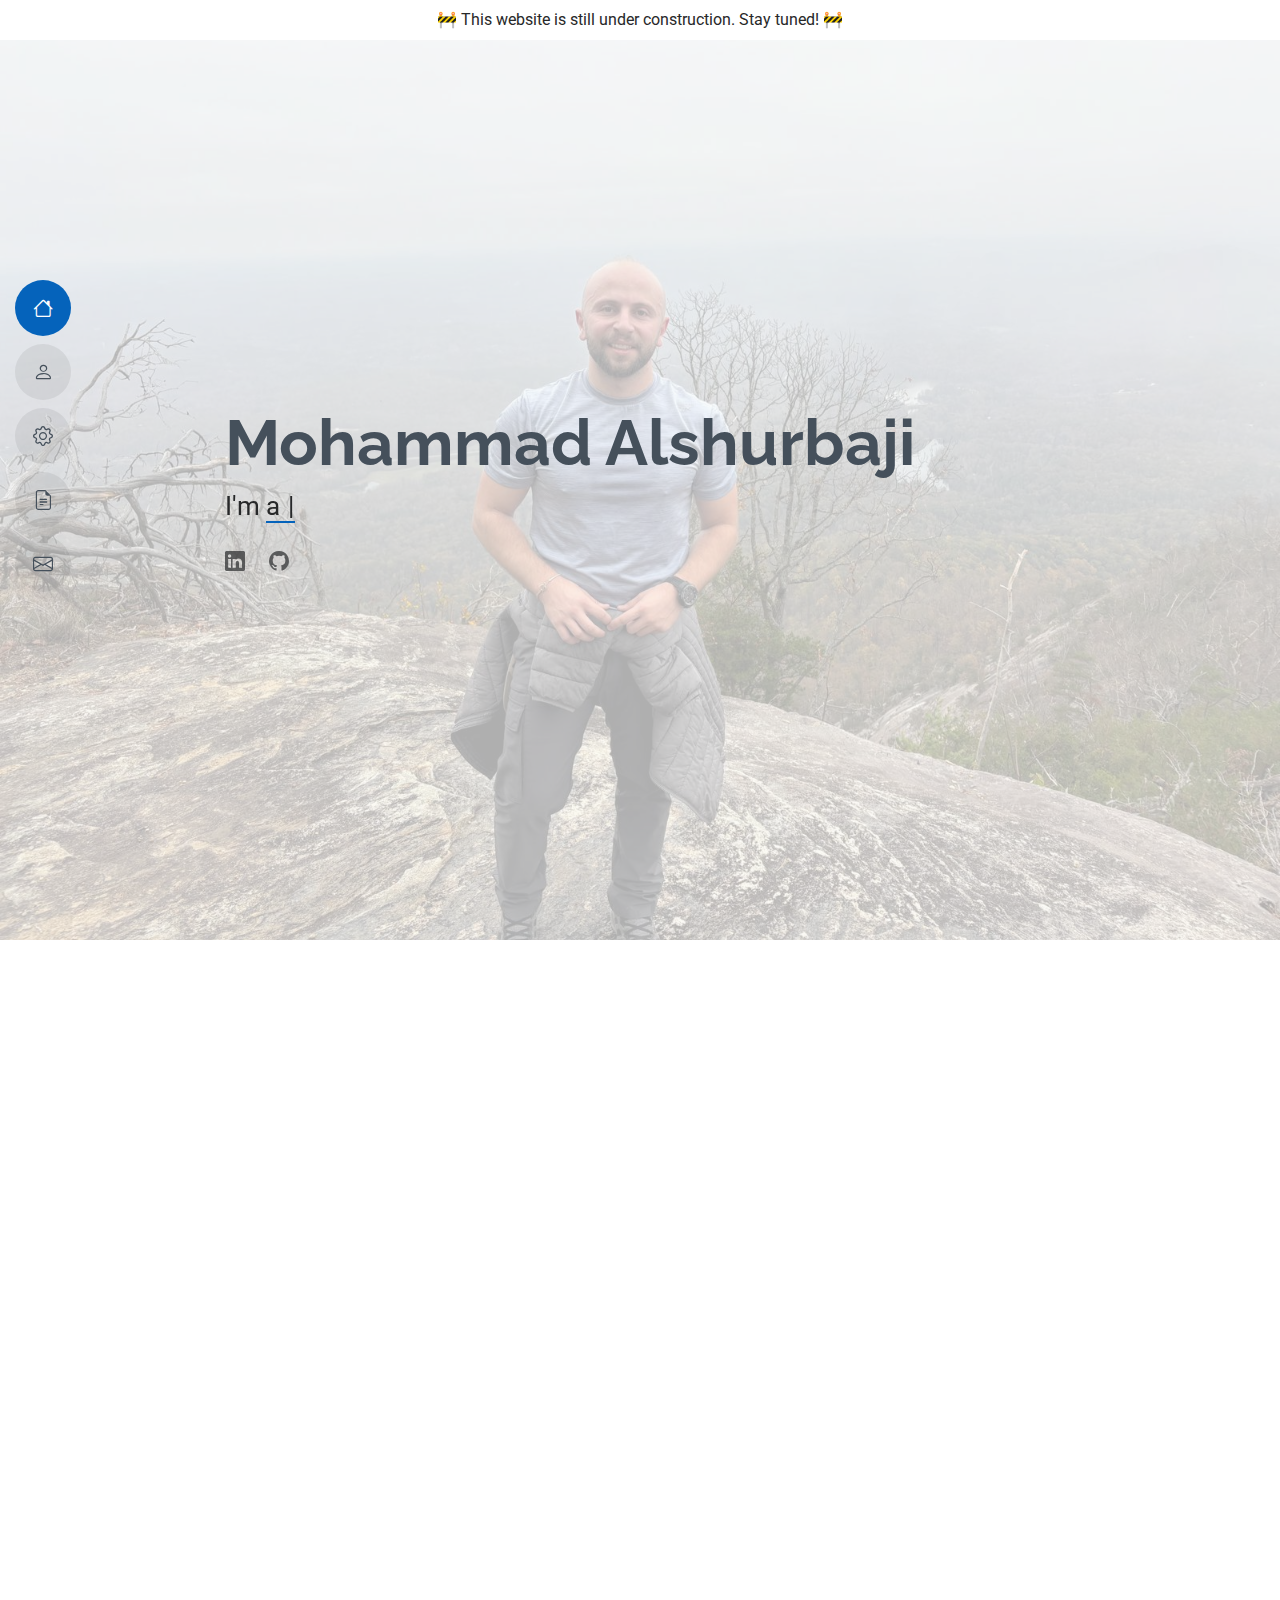
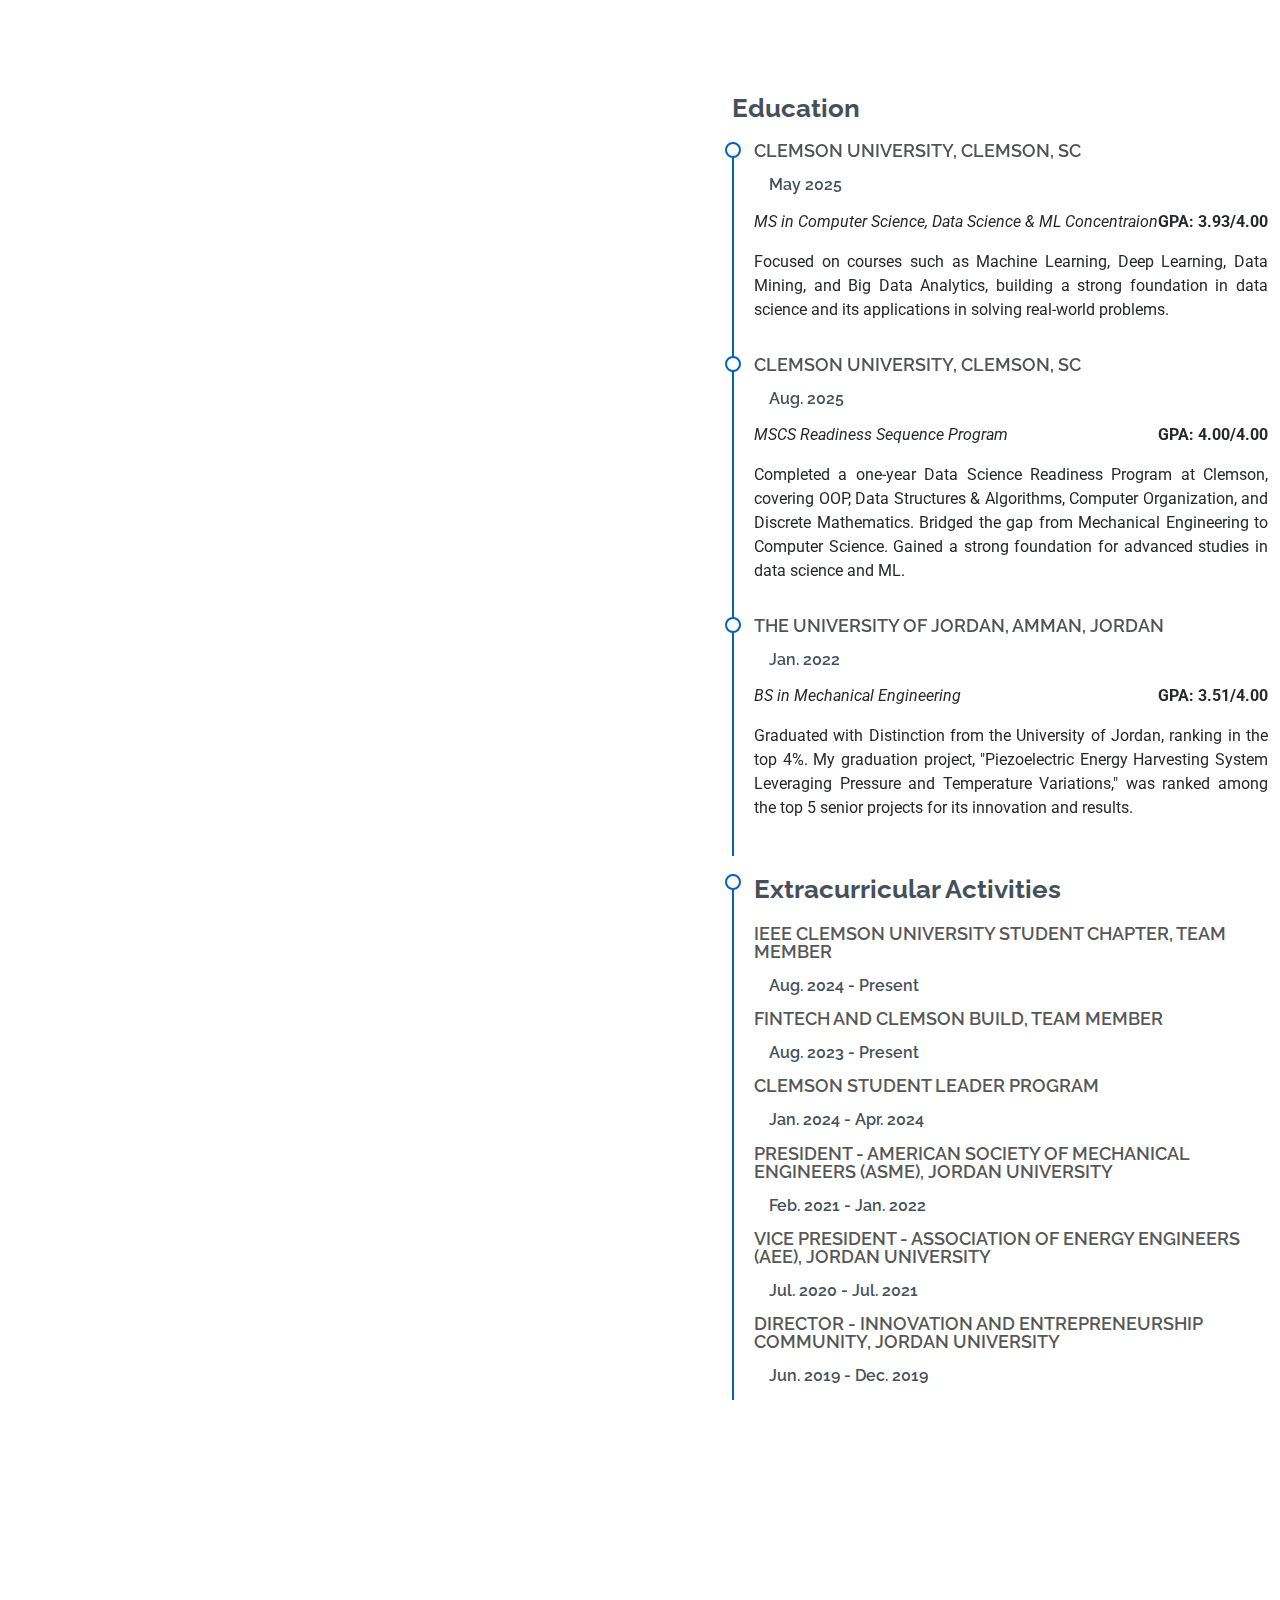
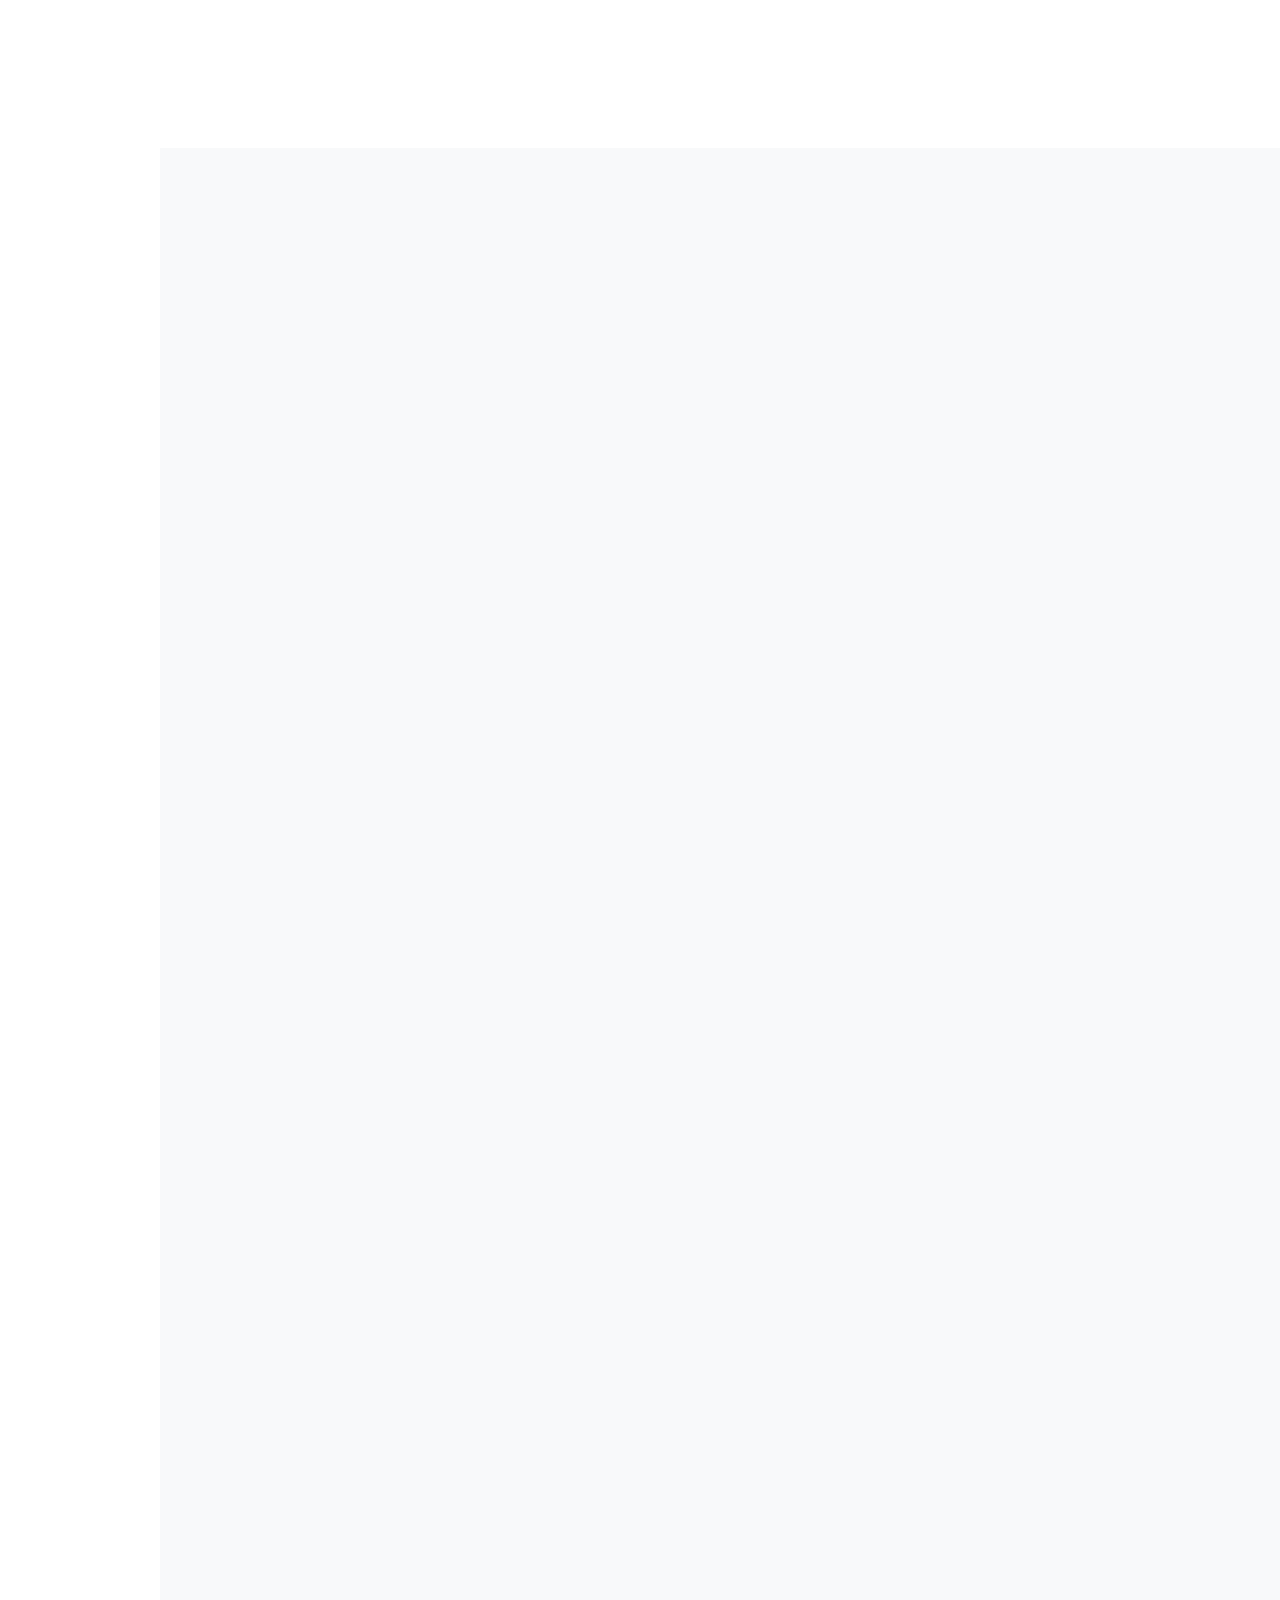
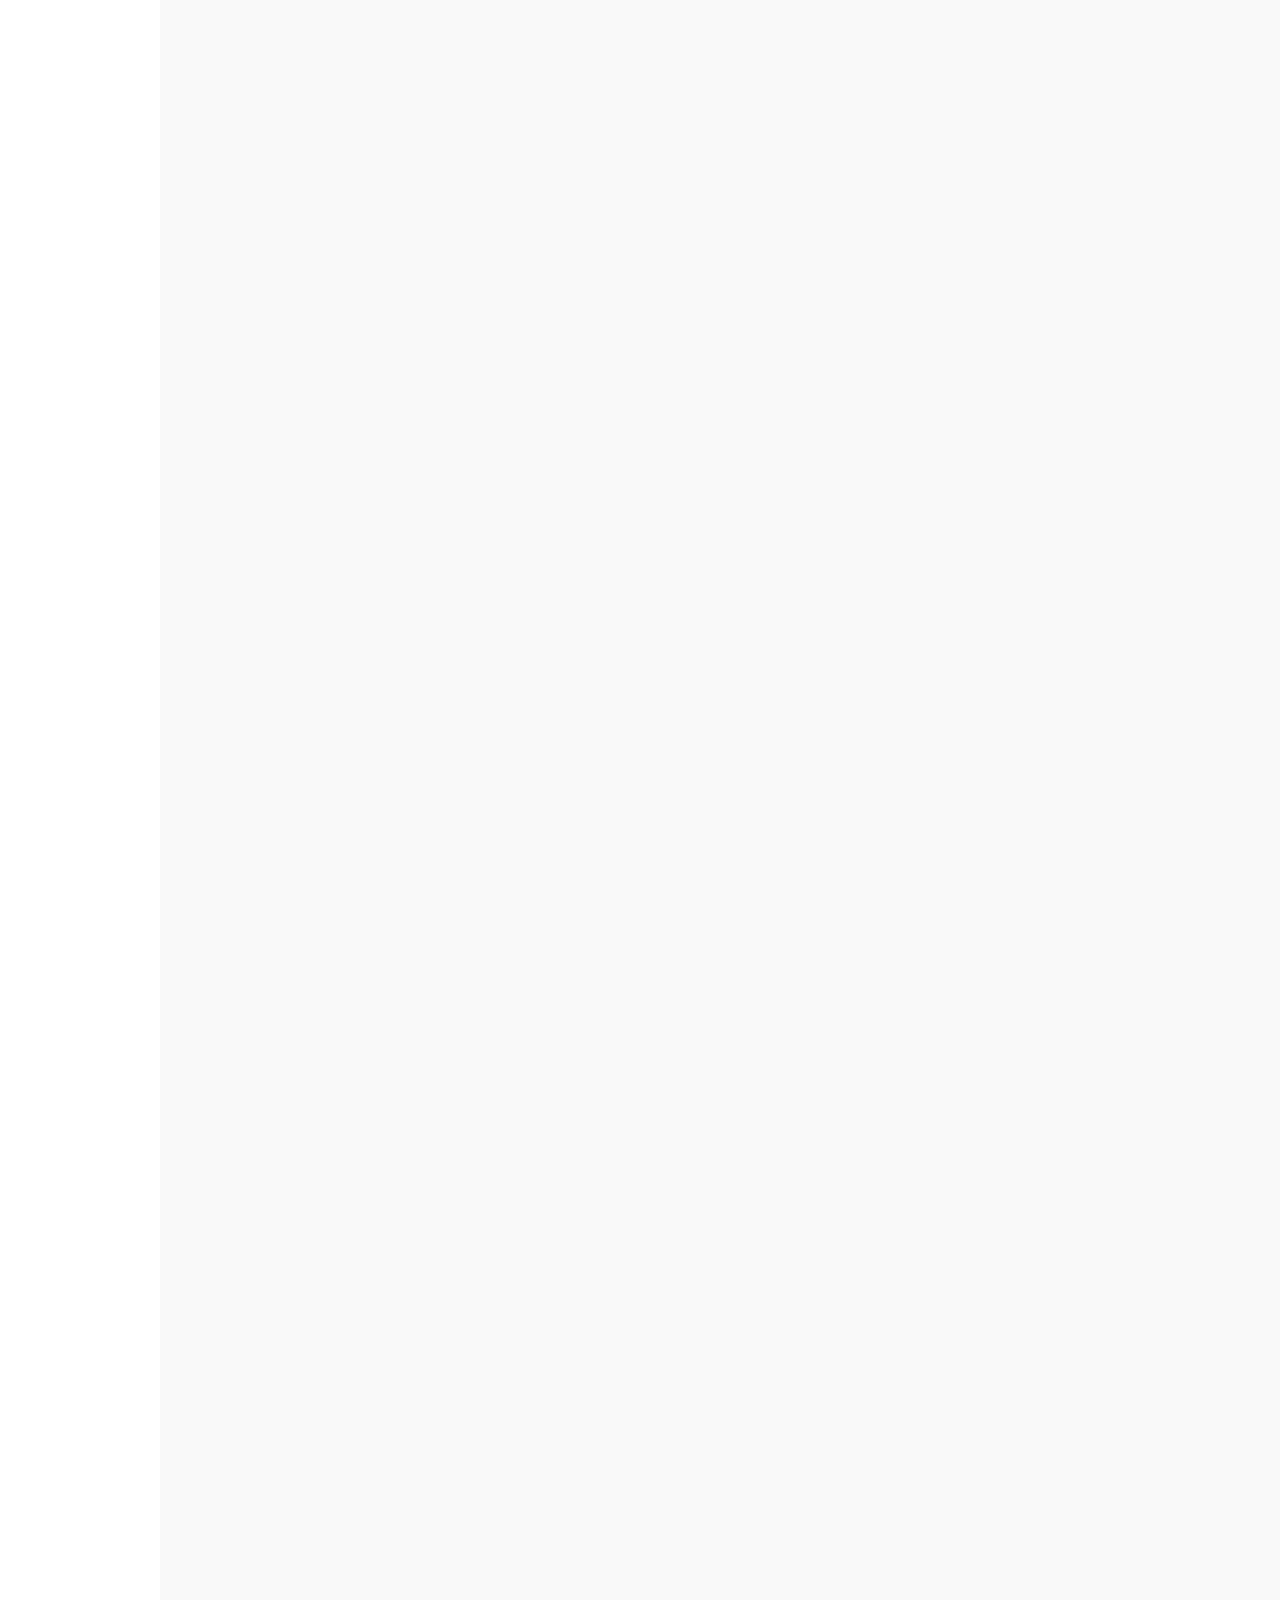
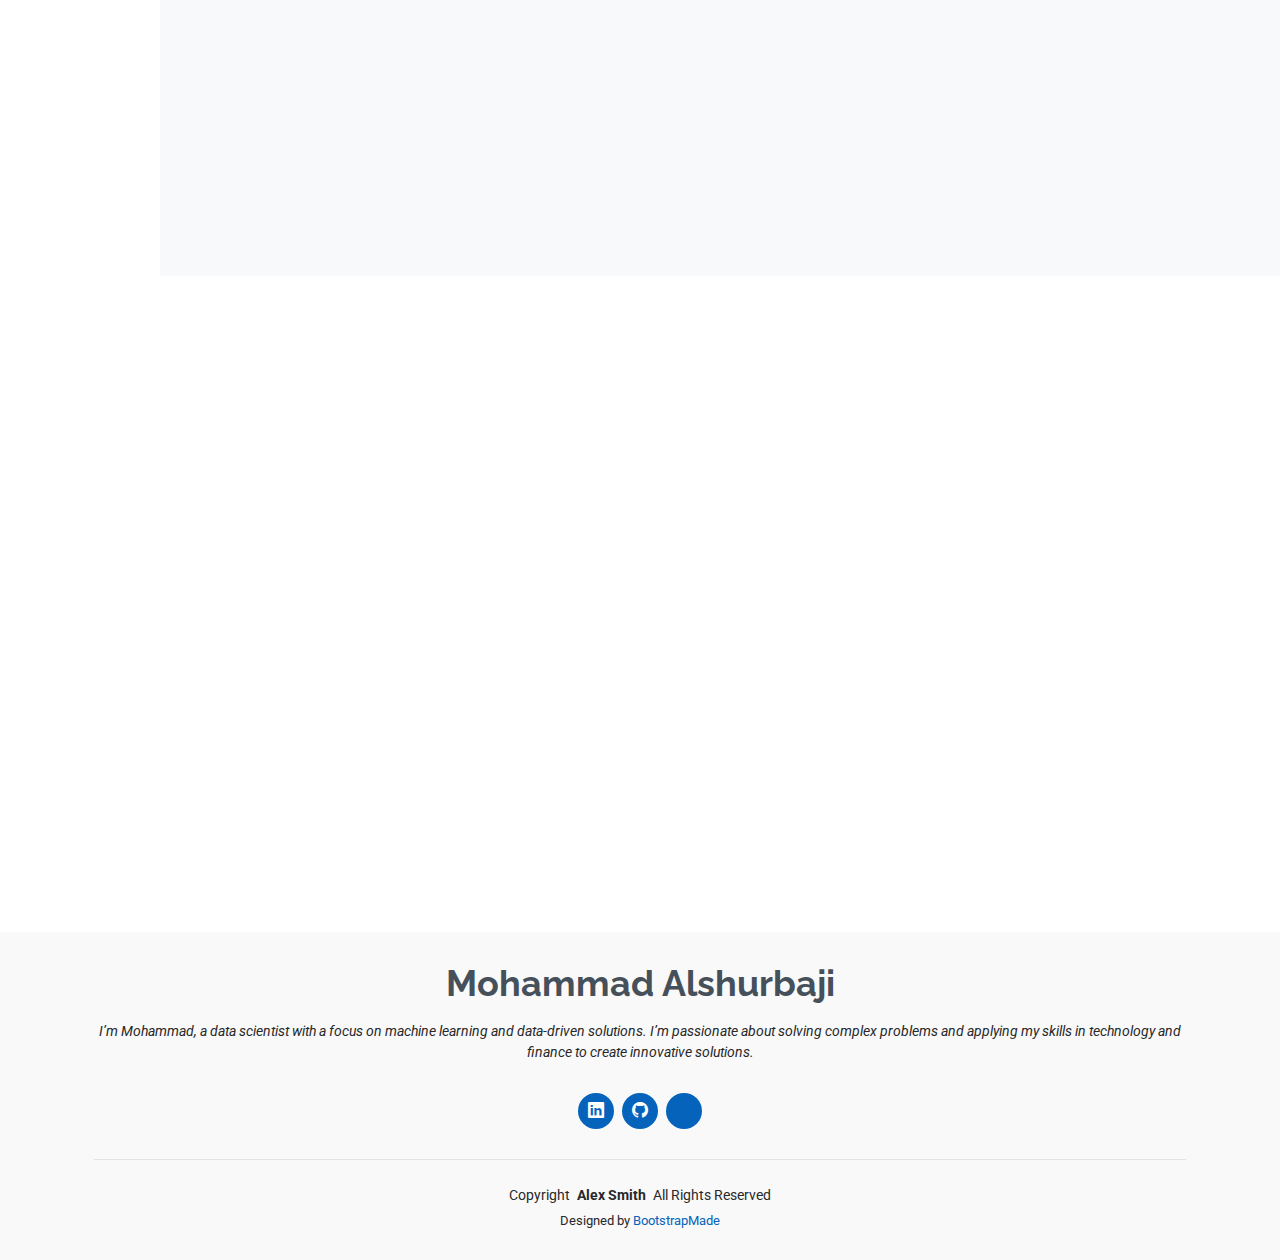
==== index.html @ 558c60ba "Update index.html" ====
<!DOCTYPE html>
<html lang="en">
  <head>
    <meta charset="utf-8" />
    <meta content="width=device-width, initial-scale=1.0" name="viewport" />
    <title>Mohammad Alshurbaji Portfolio</title>
    <meta content="" name="description" />
    <meta content="" name="keywords" />

    <!-- Favicons -->
    <link href="assets/img/favicon.jpg" rel="icon" />
    <link href="assets/img/favicon.jpg" rel="apple-touch-icon" />

    <!-- Fonts -->
    <link href="https://fonts.googleapis.com" rel="preconnect" />
    <link href="https://fonts.gstatic.com" rel="preconnect" crossorigin />
    <link
      href="https://fonts.googleapis.com/css2?family=Roboto:ital,wght@0,100;0,300;0,400;0,500;0,700;0,900;1,100;1,300;1,400;1,500;1,700;1,900&family=Poppins:ital,wght@0,100;0,200;0,300;0,400;0,500;0,600;0,700;0,800;0,900;1,100;1,200;1,300;1,400;1,500;1,600;1,700;1,800;1,900&family=Raleway:ital,wght@0,100;0,200;0,300;0,400;0,500;0,600;0,700;0,800;0,900;1,100;1,200;1,300;1,400;1,500;1,600;1,700;1,800;1,900&display=swap"
      rel="stylesheet"
    />

    <!-- Vendor CSS Files -->
    <link
      href="assets/vendor/bootstrap/css/bootstrap.min.css"
      rel="stylesheet"
    />
    <link
      href="assets/vendor/bootstrap-icons/bootstrap-icons.css"
      rel="stylesheet"
    />
    <link href="assets/vendor/aos/aos.css" rel="stylesheet" />
    <link
      href="assets/vendor/glightbox/css/glightbox.min.css"
      rel="stylesheet"
    />
    <link href="assets/vendor/swiper/swiper-bundle.min.css" rel="stylesheet" />

    <!-- Main CSS File -->
    <link href="assets/css/main.css" rel="stylesheet" />

    <!-- =======================================================
  * Template Name: MyResume
  * Template URL: https://bootstrapmade.com/free-html-bootstrap-template-my-resume/
  * Updated: Jun 29 2024 with Bootstrap v5.3.3
  * Author: BootstrapMade.com
  * License: https://bootstrapmade.com/license/
  ======================================================== -->
  </head>

  <body class="index-page">
    <!-- Under Construction Banner -->
    <div class="construction-banner text-center p-2">
      🚧 This website is still under construction. Stay tuned! 🚧
    </div>
    <header
      id="header"
      class="header d-flex flex-column justify-content-center"
    >
      <i class="header-toggle d-xl-none bi bi-list"></i>

      <nav id="navmenu" class="navmenu">
        <ul>
          <li>
            <a href="#hero" class="active"
              ><i class="bi bi-house navicon"></i><span>Home</span></a
            >
          </li>
          <li>
            <a href="#about"
              ><i class="bi bi-person navicon"></i><span>About</span></a
            >
          </li>
          <li>
            <a href="#skills"
              ><i class="bi bi-gear navicon"></i
              ><span>Technical & Soft Skills</span></a
            >
          </li>
          <li>
            <a href="#resume"
              ><i class="bi bi-file-earmark-text navicon"></i
              ><span>Resume</span></a
            >
          </li>
          <!-- <li>
            <a href="#portfolio"
              ><i class="bi bi-images navicon"></i><span>Portfolio</span></a
            >
          </li>
          <li>
            <a href="#work"
              ><i class="bi bi-images navicon"></i
              ><span>Work Experience</span></a
            >
          </li>
          <li>
            <a href="#services"
              ><i class="bi bi-hdd-stack navicon"></i><span>Services</span></a
            >
          </li> -->
          <li>
            <a href="#contact"
              ><i class="bi bi-envelope navicon"></i><span>Contact</span></a
            >
          </li>
        </ul>
      </nav>
    </header>

    <main class="main">
      <!-- Hero Section -->
      <section id="hero" class="hero section light-background">
        <img src="assets/img/hero-bg.jpeg" alt="" />

        <div class="container" data-aos="zoom-out">
          <div class="row justify-content-center">
            <div class="col-lg-9">
              <h2>Mohammad Alshurbaji</h2>
              <p>
                I'm
                <span
                  class="typed"
                  data-typed-items="a Data Scientist, a Data Analyst, an Engineer, a Programmer, a Problem Solver"
                  >Designer</span
                ><span
                  class="typed-cursor typed-cursor--blink"
                  aria-hidden="true"
                ></span>
              </p>
              <div class="social-links">
                <a href="https://www.linkedin.com/in/mohammadalshurbaji/"
                  ><i class="bi bi-linkedin"></i
                ></a>
                <a href="https://github.com/Mohammadalshurbaji"
                  ><i class="bi bi-github"></i
                ></a>
                <a href="https://leetcode.com/u/mohammadalshurbaji/"
                  ><i class="bi bi-leetcode"></i
                ></a>
              </div>
            </div>
          </div>
        </div>
      </section>
      <!-- /Hero Section -->

      <!-- About Section -->
      <section id="about" class="about section">
        <!-- Section Title -->
        <div class="container section-title" data-aos="fade-up">
          <h2>About</h2>
          <p>
            I’m an aspiring data scientist pursuing my Master’s in Data Science
            at Clemson University, with a Bachelor’s in Mechanical Engineering.
            I’m passionate about solving complex problems, building meaningful
            connections, and embracing challenges. Outside of work, I enjoy
            volunteering, working out, and engaging in competitive sports.
          </p>
        </div>
        <!-- End Section Title -->

        <div class="container" data-aos="fade-up" data-aos-delay="100">
          <div class="row gy-4 justify-content-center">
            <div class="col-lg-4">
              <img src="assets/img/profile-img.jpeg" class="img-fluid" alt="" />
            </div>
            <div class="col-lg-8 content">
              <h2>Data Scientist &amp; Data Engineer</h2>
              <p class="fst-italic py-3" style="text-align: justify">
                My journey into data science began with a Bachelor's in
                Mechanical Engineering, where I developed a knack for solving
                complex technical challenges. Currently pursuing a Master's in
                Data Science at Clemson University, I focus on machine learning,
                deep learning, and data analysis to tackle real-world problems.
                I'm deeply passionate about building meaningful connections
                through collaboration and volunteering. Outside of my academic
                and professional life, I thrive on working out and competing in
                sports, constantly seeking ways to improve both mentally and
                physically.
              </p>
              <div class="row">
                <div class="col-lg-6">
                  <ul>
                    <li>
                      <i class="bi bi-chevron-right"></i>
                      <strong>Phone:</strong> <span>+1 864 790 3296</span>
                    </li>
                    <li>
                      <i class="bi bi-chevron-right"></i>
                      <strong>City:</strong>
                      <span>Clemson, South Carolina</span>
                    </li>
                  </ul>
                </div>
                <div class="col-lg-6">
                  <ul>
                    <li>
                      <i class="bi bi-chevron-right"></i>
                      <strong>Degree:</strong>
                      <span>Master's in Computer Science</span>
                    </li>
                    <li>
                      <i class="bi bi-chevron-right"></i>
                      <strong>Email:</strong> <span>malshur@clemson.edu</span>
                    </li>
                    <li>
                      <i class="bi bi-chevron-right"></i>
                      <strong>Work Experience:</strong> <span>3 years</span>
                    </li>
                  </ul>
                </div>
              </div>
              <p class="py-3" style="text-align: justify">
                As my time at Clemson comes to an end with my graduation in May
                2025, I’m excited to step into the real world and apply my
                skills to solve practical problems. If you're seeking a
                passionate, problem-solving data scientist and engineer, you're
                in the right place! I'm currently looking for a full-time role
                or internship starting May 2025 and am eager to take on new
                challenges. I would love to connect and discuss any openings you
                may have!
              </p>
            </div>
          </div>
        </div>
      </section>
      <!-- /About Section -->

      <!-- Stats Section -->
      <section id="stats" class="stats section">
        <div class="container" data-aos="fade-up" data-aos-delay="100">
          <div class="row gy-4">
            <div
              class="col-lg-3 col-md-6 d-flex flex-column align-items-center"
            >
              <i class="bi bi-emoji-smile"></i>
              <div class="stats-item">
                <span
                  data-purecounter-start="0"
                  data-purecounter-end="3"
                  data-purecounter-duration="1.5"
                  class="purecounter"
                ></span>
                <p>Years of Experience</p>
              </div>
            </div>
            <!-- End Stats Item -->

            <div
              class="col-lg-3 col-md-6 d-flex flex-column align-items-center"
            >
              <i class="bi bi-journal-richtext"></i>
              <div class="stats-item">
                <span
                  data-purecounter-start="0"
                  data-purecounter-end="10"
                  data-purecounter-duration="1"
                  class="purecounter"
                ></span>
                <p>Projects</p>
              </div>
            </div>
            <!-- End Stats Item -->
          </div>
        </div>
      </section>
      <!-- /Stats Section -->

      <!-- Skills Section -->
      <section id="skills" class="skills section">
        <!-- Section Title -->
        <div class="container section-title" data-aos="fade-up">
          <h2>Skills</h2>
          <p>
            A blend of technical and soft skills, including client interactions,
            pitching ideas, effective communication, and teamwork, ensuring
            seamless collaboration and impactful contributions.
          </p>
        </div>
        <!-- End Section Title -->

        <!-- <div class="container" data-aos="fade-up" data-aos-delay="100">
          <div class="row skills-content skills-animation">
            <div class="col-lg-6">
              <div class="progress">
                <span class="skill"
                  ><span>Python</span> <i class="val">100%</i></span
                >
                <div class="progress-bar-wrap">
                  <div
                    class="progress-bar"
                    role="progressbar"
                    aria-valuenow="100"
                    aria-valuemin="0"
                    aria-valuemax="100"
                  ></div>
                </div>
              </div>
              End Skills Item -->
        <!-- </div>
          </div> -->
        <!-- Skills List -->
        <!-- <div class="container" data-aos="fade-up" data-aos-delay="100">
          <ul>
            <li>
              <strong>Programming & Data:</strong> Python, SQL, MATLAB, C++, C,
              JavaScript, Java, HTML, VBA
            </li>
            <li>
              <strong>Data Science & ML:</strong> NumPy, Pandas, TensorFlow,
              PyTorch, Scikit-learn, Tableau, Power BI
            </li>
            <li>
              <strong>Data Engineering Tools:</strong> MySQL, ETL Pipelines,
              Data Warehousing, AWS
            </li>
            <li>
              <strong>Solution Engineering:</strong> Ignition 8.1, SolidWorks,
              AutoCAD, Fusion 360, JMP, ABAQUS, ANSYS
            </li>
            <li>
              <strong>Languages:</strong> English – Proficient, Arabic –
              Proficient, Spanish – Beginner
            </li>
          </ul> -->
        <div class="container" data-aos="fade-up" data-aos-delay="100">
          <div class="row">
            <!-- Programming & Data -->
            <div class="col-md-6">
              <h4>Programming & Data</h4>
              <ul class="two-column-list">
                <li>Python</li>
                <li>SQL</li>
                <li>MATLAB</li>
                <li>C++</li>
                <li>C</li>
                <li>JavaScript</li>
                <li>Java</li>
                <li>HTML</li>
                <li>VBA</li>
              </ul>
            </div>

            <!-- Data Science & ML -->
            <div class="col-md-6">
              <h4>Data Science & ML</h4>
              <ul class="two-column-list">
                <li>NumPy</li>
                <li>Pandas</li>
                <li>TensorFlow</li>
                <li>PyTorch</li>
                <li>Scikit-learn</li>
                <li>Tableau</li>
                <li>Power BI</li>
              </ul>
            </div>

            <!-- Data Engineering Tools -->
            <div class="col-md-6">
              <h4>Data Engineering Tools</h4>
              <ul class="two-column-list">
                <li>MySQL</li>
                <li>ETL Pipelines</li>
                <li>Data Warehousing</li>
                <li>AWS</li>
              </ul>
            </div>

            <!-- Solution Engineering -->
            <div class="col-md-6">
              <h4>Solution Engineering</h4>
              <ul class="two-column-list">
                <li>Ignition 8.1</li>
                <li>SolidWorks</li>
                <li>AutoCAD</li>
                <li>Fusion360</li>
                <li>JMP</li>
                <li>ABAQUS</li>
                <li>ANSYS</li>
              </ul>
            </div>
          </div>
        </div>
        <!-- Soft Skills Section -->
        <div class="container mt-4" data-aos="fade-up">
          <h4 class="text-center">Soft Skills</h4>
          <div class="d-flex justify-content-between text-center">
            <span>Problem Solving</span>
            <span>Teamwork</span>
            <span>Communication Skills</span>
            <span>Leadership</span>
            <span>Agile Methodology</span>
            <span>Project Management</span>
          </div>
        </div>
        <!-- Languages Section (Last, One Line Centered) -->
        <div class="container mt-4" data-aos="fade-up">
          <h4 class="text-center">Languages</h4>
          <div class="d-flex justify-content-between text-center">
            <span>English – Proficient</span>
            <span>Arabic – Proficient</span>
            <span>Spanish – Beginner</span>
          </div>
        </div>
      </section>
      <!-- /Skills Section -->

      <!-- Resume Section -->
      <section id="resume" class="resume section">
        <!-- Section Title -->
        <div class="container section-title" data-aos="fade-up">
          <h2>Resume</h2>
          <p>
            I am a passionate Data Scientist skilled in machine learning and
            data analysis. I focus on solving real-world problems and uncovering
            insights to drive impactful decisions. Always eager to learn and
            grow, I also value giving back to the community through volunteer
            work.
          </p>
        </div>
        <!-- End Section Title -->

        <div class="container">
          <div class="row">
            <div class="col-lg-6" data-aos="fade-up" data-aos-delay="100">
              <h3 class="resume-title">Summary</h3>

              <div class="resume-item pb-0" style="text-align: justify">
                <h4>Mohammad Alshurbaji</h4>
                <p>
                  <em
                    >Aspiring Data Scientist with an expertise in Data Science,
                    Data Analysis, and Machine Learning. Thrives on connecting
                    with people and contributing through volunteer work. Stays
                    positive through fitness and sports.</em
                  >
                </p>
                <ul>
                  <li>Clemson, SC</li>
                  <li>(864) 790 3296</li>
                  <li>malshur@clemson.edu</li>
                </ul>
              </div>
              <!-- Edn Resume Item -->
              <!-- <div class="col-lg-6" data-aos="fade-up" data-aos-delay="200"> -->
              <h3 class="resume-title">Professional Experience</h3>
              <div class="resume-item" style="text-align: justify">
                <h4>Clemson University, Clemson, SC</h4>
                <h5>Aug. 2023 - Present</h5>
                <p>
                  <em
                    >Graduate Research Assistant – Mechanical Engineering
                    Department
                  </em>
                </p>
                <ul>
                  <li>
                    Engage in research on “Vacancies and Self-Interstitials”
                  </li>
                  <li>
                    Built high-performance simulations in C++/Fortran, improving
                    accuracy by <strong>15%</strong>
                  </li>
                  <li>
                    Automated data workflows, cutting manual processing time by
                    <strong>40%</strong> efficiently
                  </li>
                </ul>
              </div>
              <!-- Edn Resume Item -->
              <div class="resume-item" style="text-align: justify">
                <h4>Ford Motor Company, Amman, Jordan</h4>
                <h5>Apr. 2022 - Aug. 2022</h5>
                <p><em>Internship – Customer Service Representative</em></p>
                <ul>
                  <li>
                    Advised clients on mechanical aspects of the automotive
                    industry, offering technical solutions
                  </li>
                  <li>
                    Proposed new development areas to improve service offerings
                    and customer satisfaction
                  </li>
                  <li>
                    Suggested innovative techniques to enhance training
                    programs, boosting team efficiency
                  </li>
                </ul>
              </div>
              <!-- Edn Resume Item -->
              <!-- Edn Resume Item -->

              <div class="resume-item" style="text-align: justify">
                <h4>Satchnet Electronic Systems, Amman, Jordan</h4>
                <h5>Feb. 2022-Apr. 2022</h5>
                <p><em>Internship – Data Engineer</em></p>
                <ul>
                  <li>
                    Automated data pipelines for energy monitoring, reducing
                    oversight time by <strong>80%</strong>
                  </li>
                  <li>
                    Streamlined data analysis with Python and Excel VBA, cutting
                    preparation time by <strong>70%</strong>
                  </li>
                  <li>
                    Managed and optimized HVAC relational databases (MySQL)
                  </li>
                </ul>
              </div>
              <!-- Edn Resume Item -->
              <div class="resume-item" style="text-align: justify">
                <h4>Arison SARL Company, Beirut, Lebanon</h4>
                <h5>Jun. 2021-Sep. 2021</h5>
                <p><em>Internship – Mechanical Engineer</em></p>
                <p>
                  <em
                    >Fully Sponsored Internship from International Association
                    for the Exchange of Students for Technical Experience
                    (IAESTE) Exchange Program</em
                  >
                </p>
                <ul>
                  <li>
                    Automated AutoCAD report analysis with Python and VBA,
                    cutting time by <strong>70%</strong>
                  </li>
                  <li>
                    Produced and delivered weekly AutoCAD reports to
                    <strong>5+ clients</strong>
                  </li>
                  <li>
                    Designed control panels for both Pump and Generator systems
                  </li>
                </ul>
              </div>
              <!-- </div> -->
            </div>
            <!-- Edn Resume Item -->
            <div class="col-lg-6">
              <h3 class="resume-title">Education</h3>
              <div class="resume-item" style="text-align: justify">
                <h4>Clemson University, Clemson, SC</h4>
                <h5>May 2025</h5>
                <p>
                  <em
                    >MS in Computer Science, Data Science &amp; ML
                    Concentraion</em
                  ><span style="float: right"
                    ><strong>GPA: 3.93/4.00</strong></span
                  >
                </p>
                <p>
                  Focused on courses such as Machine Learning, Deep Learning,
                  Data Mining, and Big Data Analytics, building a strong
                  foundation in data science and its applications in solving
                  real-world problems.
                </p>
              </div>
              <!-- Edn Resume Item -->
              <div class="resume-item" style="text-align: justify">
                <h4>Clemson University, Clemson, SC</h4>
                <h5>Aug. 2025</h5>
                <p>
                  <em>MSCS Readiness Sequence Program</em
                  ><span style="float: right"
                    ><strong>GPA: 4.00/4.00</strong></span
                  >
                </p>
                <p>
                  Completed a one-year Data Science Readiness Program at
                  Clemson, covering OOP, Data Structures & Algorithms, Computer
                  Organization, and Discrete Mathematics. Bridged the gap from
                  Mechanical Engineering to Computer Science. Gained a strong
                  foundation for advanced studies in data science and ML.
                </p>
              </div>
              <!-- Edn Resume Item -->

              <div class="resume-item" style="text-align: justify">
                <h4>The University of Jordan, Amman, Jordan</h4>
                <h5>Jan. 2022</h5>
                <p>
                  <em>BS in Mechanical Engineering</em
                  ><span style="float: right"
                    ><strong>GPA: 3.51/4.00</strong></span
                  >
                </p>

                <p>
                  Graduated with Distinction from the University of Jordan,
                  ranking in the top 4%. My graduation project, "Piezoelectric
                  Energy Harvesting System Leveraging Pressure and Temperature
                  Variations," was ranked among the top 5 senior projects for
                  its innovation and results.
                </p>
              </div>
              <!-- Edn Resume Item -->

              <!-- Extracurricular Activities Section -->
              <div class="resume-item">
                <h3 class="resume-title" style="text-align: justify">
                  Extracurricular Activities
                </h3>

                <h4>IEEE Clemson University Student Chapter, Team Member</h4>
                <h5>Aug. 2024 - Present</h5>

                <h4>Fintech and Clemson Build, Team Member</h4>
                <h5>Aug. 2023 - Present</h5>

                <h4>Clemson Student Leader Program</h4>
                <h5>Jan. 2024 - Apr. 2024</h5>

                <h4>
                  President - American Society of Mechanical Engineers (ASME),
                  Jordan University
                </h4>
                <h5>Feb. 2021 - Jan. 2022</h5>

                <h4>
                  Vice President - Association of Energy Engineers (AEE), Jordan
                  University
                </h4>
                <h5>Jul. 2020 - Jul. 2021</h5>

                <h4>
                  Director - Innovation and Entrepreneurship Community, Jordan
                  University
                </h4>
                <h5>Jun. 2019 - Dec. 2019</h5>
              </div>
            </div>
          </div>
          <!-- End Extracurricular Activities Section -->

          <!-- End Extracurricular Activities Section -->
        </div>
        <!-- </div> -->

        <!-- </div> -->
      </section>
      <!-- /Resume Section -->
      <!-- 
      </section><!-- /Certificates Section -->

      <!-- Portfolio Section -->
      <section id="work" class="portfolio section bg-light py-5">
        <!-- Section Title -->
        <div
          class="container section-title text-center mb-5"
          data-aos="fade-up"
        >
          <h2 class="display-4 text-dark">Projects & Certificates</h2>
          <p class="lead text-muted">
            Discover a curated collection of my standout projects, complemented
            by courses and certifications that have enhanced my expertise and
            expanded my skill set.
          </p>
        </div>
        <!-- End Section Title -->

        <div class="container">
          <div
            class="isotope-layout"
            data-layout="masonry"
            data-sort="original-order"
          >
            <!-- Portfolio Filters -->
            <ul
              class="portfolio-filters isotope-filters list-unstyled text-center mb-4"
              data-aos="fade-up"
              data-aos-delay="100"
            >
              <li data-filter="*" class="filter-active btn btn-primary m-2">
                All
              </li>
              <li
                data-filter=".filter-projects"
                class="btn btn-outline-primary m-2"
              >
                Projects
              </li>
              <li
                data-filter=".filter-tech"
                class="btn btn-outline-primary m-2"
              >
                Tech Certs
              </li>
              <li
                data-filter=".filter-soft"
                class="btn btn-outline-primary m-2"
              >
                Soft Certs
              </li>
              <li
                data-filter=".filter-Endorsements"
                class="btn btn-outline-primary m-2"
              >
                Endorsements
              </li>
            </ul>
            <!-- End Portfolio Filters -->

            <div
              class="row gy-4 isotope-container"
              data-aos="fade-up"
              data-aos-delay="200"
            >
              <script>
                function openFullscreen() {
                  var iframe = document.querySelector("iframe");
                  if (iframe.requestFullscreen) {
                    iframe.requestFullscreen();
                  } else if (iframe.mozRequestFullScreen) {
                    // Firefox
                    iframe.mozRequestFullScreen();
                  } else if (iframe.webkitRequestFullscreen) {
                    // Chrome, Safari, and Opera
                    iframe.webkitRequestFullscreen();
                  } else if (iframe.msRequestFullscreen) {
                    // IE/Edge
                    iframe.msRequestFullscreen();
                  }
                }
              </script>

              <!-- Cert 1 -->
              <div
                class="col-lg-4 col-md-6 portfolio-item isotope-item filter-tech"
              >
                <div class="card shadow-sm">
                  <div class="thumbnail-container">
                    <img
                      src="assets/img/Projects/cea.jpeg"
                      class="card-img-top img-fluid"
                      alt="Recommendation Letter"
                    />
                  </div>
                  <div class="card-body">
                    <h4 class="card-title">CEA Certificate</h4>
                    <p class="card-text">AEE</p>
                    <a
                      href="assets/img/Projects/cea.jpeg"
                      title="Tech Certificate - CEA"
                      data-gallery="portfolio-gallery-recommendations"
                      class="glightbox btn btn-outline-secondary"
                      ><i class="bi bi-zoom-in"></i> View</a
                    >
                    >
                  </div>
                </div>
              </div>
              <!-- End Cert 1 -->

              <!-- Cert 2 -->
              <div
                class="col-lg-4 col-md-6 portfolio-item isotope-item filter-tech"
              >
                <div class="card shadow-sm">
                  <div class="thumbnail-container">
                    <img
                      src="assets/img/Projects/CEAt.jpg"
                      class="card-img-top img-fluid"
                      alt="Recommendation Letter"
                    />
                  </div>
                  <div class="card-body">
                    <h4 class="card-title">CEA Training Certificate</h4>
                    <p class="card-text">AEE</p>
                    <a
                      href="assets/img/Projects/CEAt.jpg"
                      title="Tech Certificate - CEA Training"
                      data-gallery="portfolio-gallery-recommendations"
                      class="glightbox btn btn-outline-secondary"
                      ><i class="bi bi-zoom-in"></i> View</a
                    >
                  </div>
                </div>
              </div>
              <!-- End Cert 2 -->

              <!-- Cert 3 -->
              <div
                class="col-lg-4 col-md-6 portfolio-item isotope-item filter-tech"
              >
                <div class="card shadow-sm">
                  <div class="thumbnail-container">
                    <img
                      src="assets/img/Projects/Ignition.PNG"
                      class="card-img-top img-fluid"
                      alt="Recommendation Letter"
                    />
                  </div>
                  <div class="card-body">
                    <h4 class="card-title">Ignition 8.1 Credential</h4>
                    <p class="card-text">Inductive University</p>
                    <a
                      href="assets/img/Projects/Ignition.PNG"
                      title="Tech Certificate - Ignition"
                      data-gallery="portfolio-gallery-recommendations"
                      class="glightbox btn btn-outline-secondary"
                      ><i class="bi bi-zoom-in"></i> View</a
                    >
                  </div>
                </div>
              </div>

              <!-- Cert 3 -->
              <div
                class="col-lg-4 col-md-6 portfolio-item isotope-item filter-soft"
              >
                <div class="card shadow-sm">
                  <div class="thumbnail-container">
                    <img
                      src="assets/img/Projects/leader.jpeg"
                      class="card-img-top img-fluid"
                      alt="Recommendation Letter"
                    />
                  </div>
                  <div class="card-body">
                    <h4 class="card-title">Certified Student Leader</h4>
                    <p class="card-text">Clemson University</p>
                    <a
                      href="assets/img/Projects/leader.jpeg"
                      title="Soft Certificate - Leadership"
                      data-gallery="portfolio-gallery-recommendations"
                      class="glightbox btn btn-outline-secondary"
                      ><i class="bi bi-zoom-in"></i> View</a
                    >
                  </div>
                </div>
              </div>
              <!-- End Cert 3 -->

              <!-- Cert 4 -->
              <div
                class="col-lg-4 col-md-6 portfolio-item isotope-item filter-soft"
              >
                <div class="card shadow-sm">
                  <div class="thumbnail-container">
                    <img
                      src="assets/img/Projects/agile.jpg"
                      class="card-img-top img-fluid"
                      alt="Recommendation Letter"
                    />
                  </div>
                  <div class="card-body">
                    <h4 class="card-title">Agile Project Management</h4>
                    <p class="card-text">Google</p>
                    <a
                      href="assets/img/Projects/agile.jpg"
                      title="Soft Certificate - Agile"
                      data-gallery="portfolio-gallery-recommendations"
                      class="glightbox btn btn-outline-secondary"
                      ><i class="bi bi-zoom-in"></i> View</a
                    >
                  </div>
                </div>
              </div>
              <!-- End Cert 4 -->

              <!-- Cert 5 -->
              <div
                class="col-lg-4 col-md-6 portfolio-item isotope-item filter-tech"
              >
                <div class="card shadow-sm">
                  <div class="thumbnail-container">
                    <img
                      src="assets/img/Projects/nn.jpg"
                      class="card-img-top img-fluid"
                      alt="Recommendation Letter"
                    />
                  </div>
                  <div class="card-body">
                    <h4 class="card-title">
                      Neural Networks and Deep Learning
                    </h4>
                    <p class="card-text">DeepLearning.AI</p>
                    <a
                      href="assets/img/Projects/nn.jpg"
                      title="Tech Certificate - NN"
                      data-gallery="portfolio-gallery-recommendations"
                      class="glightbox btn btn-outline-secondary"
                      ><i class="bi bi-zoom-in"></i> View</a
                    >
                  </div>
                </div>
              </div>
              <!-- End Cert 5 -->

              <!-- Cert 6 -->
              <div
                class="col-lg-4 col-md-6 portfolio-item isotope-item filter-tech"
              >
                <div class="card shadow-sm">
                  <div class="thumbnail-container">
                    <img
                      src="assets/img/Projects/powerbi.jpg"
                      class="card-img-top img-fluid"
                      alt="Recommendation Letter"
                    />
                  </div>
                  <div class="card-body">
                    <h4 class="card-title">
                      Harnessing the Power of Data with Power BI
                    </h4>
                    <p class="card-text">Microsoft</p>
                    <a
                      href="assets/img/Projects/powerbi.jpg"
                      title="Tech Certificate - Power BI"
                      data-gallery="portfolio-gallery-recommendations"
                      class="glightbox btn btn-outline-secondary"
                      ><i class="bi bi-zoom-in"></i> View</a
                    >
                  </div>
                </div>
              </div>
              <!-- End Cert 6 -->

              <!-- Cert 7 -->
              <div
                class="col-lg-4 col-md-6 portfolio-item isotope-item filter-tech"
              >
                <div class="card shadow-sm">
                  <div class="thumbnail-container">
                    <img
                      src="assets/img/Projects/bpython.jpg"
                      class="card-img-top img-fluid"
                      alt="Recommendation Letter"
                    />
                  </div>
                  <div class="card-body">
                    <h4 class="card-title">Python Basics</h4>
                    <p class="card-text">University of Michigan</p>
                    <a
                      href="assets/img/Projects/bpython.jpg"
                      title="Tech Certificate - Py Basics"
                      data-gallery="portfolio-gallery-recommendations"
                      class="glightbox btn btn-outline-secondary"
                      ><i class="bi bi-zoom-in"></i> View</a
                    >
                  </div>
                </div>
              </div>
              <!-- End Cert 7 -->

              <!-- Cert 8 -->
              <div
                class="col-lg-4 col-md-6 portfolio-item isotope-item filter-tech"
              >
                <div class="card shadow-sm">
                  <div class="thumbnail-container">
                    <img
                      src="assets/img/Projects/programming.jpg"
                      class="card-img-top img-fluid"
                      alt="Recommendation Letter"
                    />
                  </div>
                  <div class="card-body">
                    <h4 class="card-title">Programming for Everybody</h4>
                    <p class="card-text">University of Michigan</p>
                    <a
                      href="assets/img/Projects/prgoramming.jpg"
                      title="Tech Certificate - Py Basics"
                      data-gallery="portfolio-gallery-recommendations"
                      class="glightbox btn btn-outline-secondary"
                      ><i class="bi bi-zoom-in"></i> View</a
                    >
                  </div>
                </div>
              </div>
              <!-- End Cert 8 -->

              <!-- Cert 8 -->
              <div
                class="col-lg-4 col-md-6 portfolio-item isotope-item filter-tech"
              >
                <div class="card shadow-sm">
                  <div class="thumbnail-container">
                    <img
                      src="assets/img/Projects/python.jpg"
                      class="card-img-top img-fluid"
                      alt="Recommendation Letter"
                    />
                  </div>
                  <div class="card-body">
                    <h4 class="card-title">Python Data Structures</h4>
                    <p class="card-text">University of Michigan</p>
                    <a
                      href="assets/img/Projects/python.jpg"
                      title="Tech Certificate - Py Data Structures"
                      data-gallery="portfolio-gallery-recommendations"
                      class="glightbox btn btn-outline-secondary"
                      ><i class="bi bi-zoom-in"></i> View</a
                    >
                  </div>
                </div>
              </div>
              <!-- End Cert 8 -->

              <!-- Cert 7 -->
              <div
                class="col-lg-4 col-md-6 portfolio-item isotope-item filter-Endorsements"
              >
                <div class="card shadow-sm">
                  <div class="thumbnail-container">
                    <img
                      src="assets/img/Projects/arison.jpg"
                      class="card-img-top img-fluid"
                      alt="Recommendation Letter"
                    />
                  </div>
                  <div class="card-body">
                    <h4 class="card-title">Endorsement - Arison</h4>
                    <p class="card-text">Arison Company</p>
                    <a
                      href="assets/img/Projects/arison.jpg"
                      title="Endorsement Letter - Arison"
                      data-gallery="portfolio-gallery-recommendations"
                      class="glightbox btn btn-outline-secondary"
                      ><i class="bi bi-zoom-in"></i> View</a
                    >
                  </div>
                </div>
              </div>
              <!-- End Cert 7 -->

              <!-- Cert 7 -->
              <div
                class="col-lg-4 col-md-6 portfolio-item isotope-item filter-Endorsements"
              >
                <div class="card shadow-sm">
                  <div class="thumbnail-container">
                    <img
                      src="assets/img/Projects/rasha.jpg"
                      class="card-img-top img-fluid"
                      alt="Recommendation Letter"
                    />
                  </div>
                  <div class="card-body">
                    <h4 class="card-title">
                      Endorsement - University of Jordan
                    </h4>
                    <p class="card-text">University of Jordan</p>
                    <a
                      href="assets/img/Projects/rasha.jpg"
                      title="Endorsement Letter - University of Jordan"
                      data-gallery="portfolio-gallery-recommendations"
                      class="glightbox btn btn-outline-secondary"
                      ><i class="bi bi-zoom-in"></i> View</a
                    >
                  </div>
                </div>
              </div>
              <!-- End Cert 7 -->

              <!-- Cert 7 -->
              <div
                class="col-lg-4 col-md-6 portfolio-item isotope-item filter-Endorsements"
              >
                <div class="card shadow-sm">
                  <div class="thumbnail-container">
                    <img
                      src="assets/img/Projects/jamil.jpg"
                      class="card-img-top img-fluid"
                      alt="Recommendation Letter"
                    />
                  </div>
                  <div class="card-body">
                    <h4 class="card-title">
                      Endorsement - University of Jordan
                    </h4>
                    <p class="card-text">University of Jordan</p>
                    <a
                      href="assets/img/Projects/jamil.jpg"
                      title="Endorsement Letter - University of Jordan"
                      data-gallery="portfolio-gallery-recommendations"
                      class="glightbox btn btn-outline-secondary"
                      ><i class="bi bi-zoom-in"></i> View</a
                    >
                  </div>
                </div>
              </div>
              <!-- End Cert 7 -->

              <!-- Cert 8 -->
              <div
                class="col-lg-4 col-md-6 portfolio-item isotope-item filter-Endorsements"
              >
                <div class="card shadow-sm">
                  <div class="thumbnail-container">
                    <img
                      src="assets/img/Projects/iaeste.jpg"
                      class="card-img-top img-fluid"
                      alt="Recommendation Letter"
                    />
                  </div>
                  <div class="card-body">
                    <h4 class="card-title">Endorsement - IAESTE</h4>
                    <p class="card-text">IAESTE</p>
                    <a
                      href="assets/img/Projects/iaeste.jpg"
                      title="Endorsement Letter - IAESTE"
                      data-gallery="portfolio-gallery-recommendations"
                      class="glightbox btn btn-outline-secondary"
                      ><i class="bi bi-zoom-in"></i> View</a
                    >
                  </div>
                </div>
              </div>
              <!-- End Cert 8 -->

              <!-- Cert 9 -->
              <div
                class="col-lg-4 col-md-6 portfolio-item isotope-item filter-tech"
              >
                <div class="card shadow-sm">
                  <div class="thumbnail-container">
                    <img
                      src="assets/img/Projects/OrangeFabLab.jpg"
                      class="card-img-top img-fluid"
                      alt="Recommendation Letter"
                    />
                  </div>
                  <div class="card-body">
                    <h4 class="card-title">CAD & 3D Printing</h4>
                    <p class="card-text">Orange</p>
                    <a
                      href="assets/img/Projects/OrangeFabLab.jpg"
                      title="Tech Certificate - CAD Printing"
                      data-gallery="portfolio-gallery-recommendations"
                      class="glightbox btn btn-outline-secondary"
                      ><i class="bi bi-zoom-in"></i> View</a
                    >
                  </div>
                </div>
              </div>

              <!-- Cert 10 -->
              <div
                class="col-lg-4 col-md-6 portfolio-item isotope-item filter-tech"
              >
                <div class="card shadow-sm">
                  <div class="thumbnail-container">
                    <img
                      src="assets/img/Projects/cont.jpg"
                      class="card-img-top img-fluid"
                      alt="Recommendation Letter"
                    />
                  </div>
                  <div class="card-body">
                    <h4 class="card-title">ACPC Hackathon</h4>
                    <p class="card-text">ACPC</p>
                    <a
                      href="assets/img/Projects/cont.jpg"
                      title="Tech Certificate"
                      data-gallery="portfolio-gallery-recommendations"
                      class="glightbox btn btn-outline-secondary"
                      ><i class="bi bi-zoom-in"></i> View</a
                    >
                  </div>
                </div>
              </div>

              <!-- End Cert 9 -->
            </div>
            <!-- End Portfolio Container -->
          </div>
        </div>
      </section>
      <!-- End Portfolio Section -->

      <!-- Contact Section -->
      <section id="contact" class="contact section">
        <!-- Section Title -->
        <div class="container section-title" data-aos="fade-up">
          <h2>Contact</h2>
          <p>
            If you'd like to get in touch, please feel free to reach out for
            collaboration, inquiries, or networking opportunities. I'm always
            open to new connections and discussions!
          </p>
        </div>
        <!-- End Section Title -->

        <div class="container" data-aos="fade" data-aos-delay="100">
          <div class="row gy-4">
            <div class="col-lg-4">
              <div
                class="info-item d-flex"
                data-aos="fade-up"
                data-aos-delay="200"
              >
                <i class="bi bi-geo-alt flex-shrink-0"></i>
                <div>
                  <h3>Address</h3>
                  <p>833 old greenville hwy</p>
                </div>
              </div>
              <!-- End Info Item -->

              <div
                class="info-item d-flex"
                data-aos="fade-up"
                data-aos-delay="300"
              >
                <i class="bi bi-telephone flex-shrink-0"></i>
                <div>
                  <h3>Call Us</h3>
                  <p>+1 864 790 3296</p>
                </div>
              </div>
              <!-- End Info Item -->

              <div
                class="info-item d-flex"
                data-aos="fade-up"
                data-aos-delay="400"
              >
                <i class="bi bi-envelope flex-shrink-0"></i>
                <div>
                  <h3>Email Us</h3>
                  <p>malshur@clemson.edu</p>
                </div>
              </div>
              <!-- End Info Item -->
            </div>

            <div class="col-lg-8">
              <form
                action="forms/contact.php"
                method="post"
                class="php-email-form"
                data-aos="fade-up"
                data-aos-delay="200"
              >
                <div class="row gy-4">
                  <div class="col-md-6">
                    <input
                      type="text"
                      name="name"
                      class="form-control"
                      placeholder="Your Name"
                      required=""
                    />
                  </div>

                  <div class="col-md-6">
                    <input
                      type="email"
                      class="form-control"
                      name="email"
                      placeholder="Your Email"
                      required=""
                    />
                  </div>

                  <div class="col-md-12">
                    <input
                      type="text"
                      class="form-control"
                      name="subject"
                      placeholder="Subject"
                      required=""
                    />
                  </div>

                  <div class="col-md-12">
                    <textarea
                      class="form-control"
                      name="message"
                      rows="6"
                      placeholder="Message"
                      required=""
                    ></textarea>
                  </div>

                  <div class="col-md-12 text-center">
                    <div class="loading">Loading</div>
                    <div class="error-message"></div>
                    <div class="sent-message">
                      Your message has been sent. Thank you!
                    </div>

                    <button type="submit">Send Message</button>
                  </div>
                </div>
              </form>
            </div>
            <!-- End Contact Form -->
          </div>
        </div>
      </section>
      <!-- /Contact Section -->
    </main>

    <footer id="footer" class="footer position-relative light-background">
      <div class="container">
        <h3 class="sitename">Mohammad Alshurbaji</h3>
        <p>
          I’m Mohammad, a data scientist with a focus on machine learning and
          data-driven solutions. I’m passionate about solving complex problems
          and applying my skills in technology and finance to create innovative
          solutions.
        </p>
        <div class="social-links d-flex justify-content-center">
          <a href="https://www.linkedin.com/in/mohammadalshurbaji/"
            ><i class="bi bi-linkedin"></i
          ></a>
          <a href="https://github.com/Mohammadalshurbaji"
            ><i class="bi bi-github"></i
          ></a>
          <a href="https://leetcode.com/u/mohammadalshurbaji/"
            ><i class="bi bi-leetcode"></i
          ></a>
        </div>
        <div class="container">
          <div class="copyright">
            <span>Copyright</span>
            <strong class="px-1 sitename">Alex Smith</strong>
            <span>All Rights Reserved</span>
          </div>
          <div class="credits">
            <!-- All the links in the footer should remain intact. -->
            <!-- You can delete the links only if you've purchased the pro version. -->
            <!-- Licensing information: https://bootstrapmade.com/license/ -->
            <!-- Purchase the pro version with working PHP/AJAX contact form: [buy-url] -->
            Designed by <a href="https://bootstrapmade.com/">BootstrapMade</a>
          </div>
        </div>
      </div>
    </footer>

    <!-- Scroll Top -->
    <a
      href="#"
      id="scroll-top"
      class="scroll-top d-flex align-items-center justify-content-center"
      ><i class="bi bi-arrow-up-short"></i
    ></a>

    <!-- Preloader -->
    <div id="preloader"></div>

    <!-- Vendor JS Files -->
    <script src="assets/vendor/bootstrap/js/bootstrap.bundle.min.js"></script>
    <script src="assets/vendor/php-email-form/validate.js"></script>
    <script src="assets/vendor/aos/aos.js"></script>
    <script src="assets/vendor/typed.js/typed.umd.js"></script>
    <script src="assets/vendor/purecounter/purecounter_vanilla.js"></script>
    <script src="assets/vendor/waypoints/noframework.waypoints.js"></script>
    <script src="assets/vendor/glightbox/js/glightbox.min.js"></script>
    <script src="assets/vendor/imagesloaded/imagesloaded.pkgd.min.js"></script>
    <script src="assets/vendor/isotope-layout/isotope.pkgd.min.js"></script>
    <script src="assets/vendor/swiper/swiper-bundle.min.js"></script>

    <!-- Main JS File -->
    <script src="assets/js/main.js"></script>
  </body>
</html>
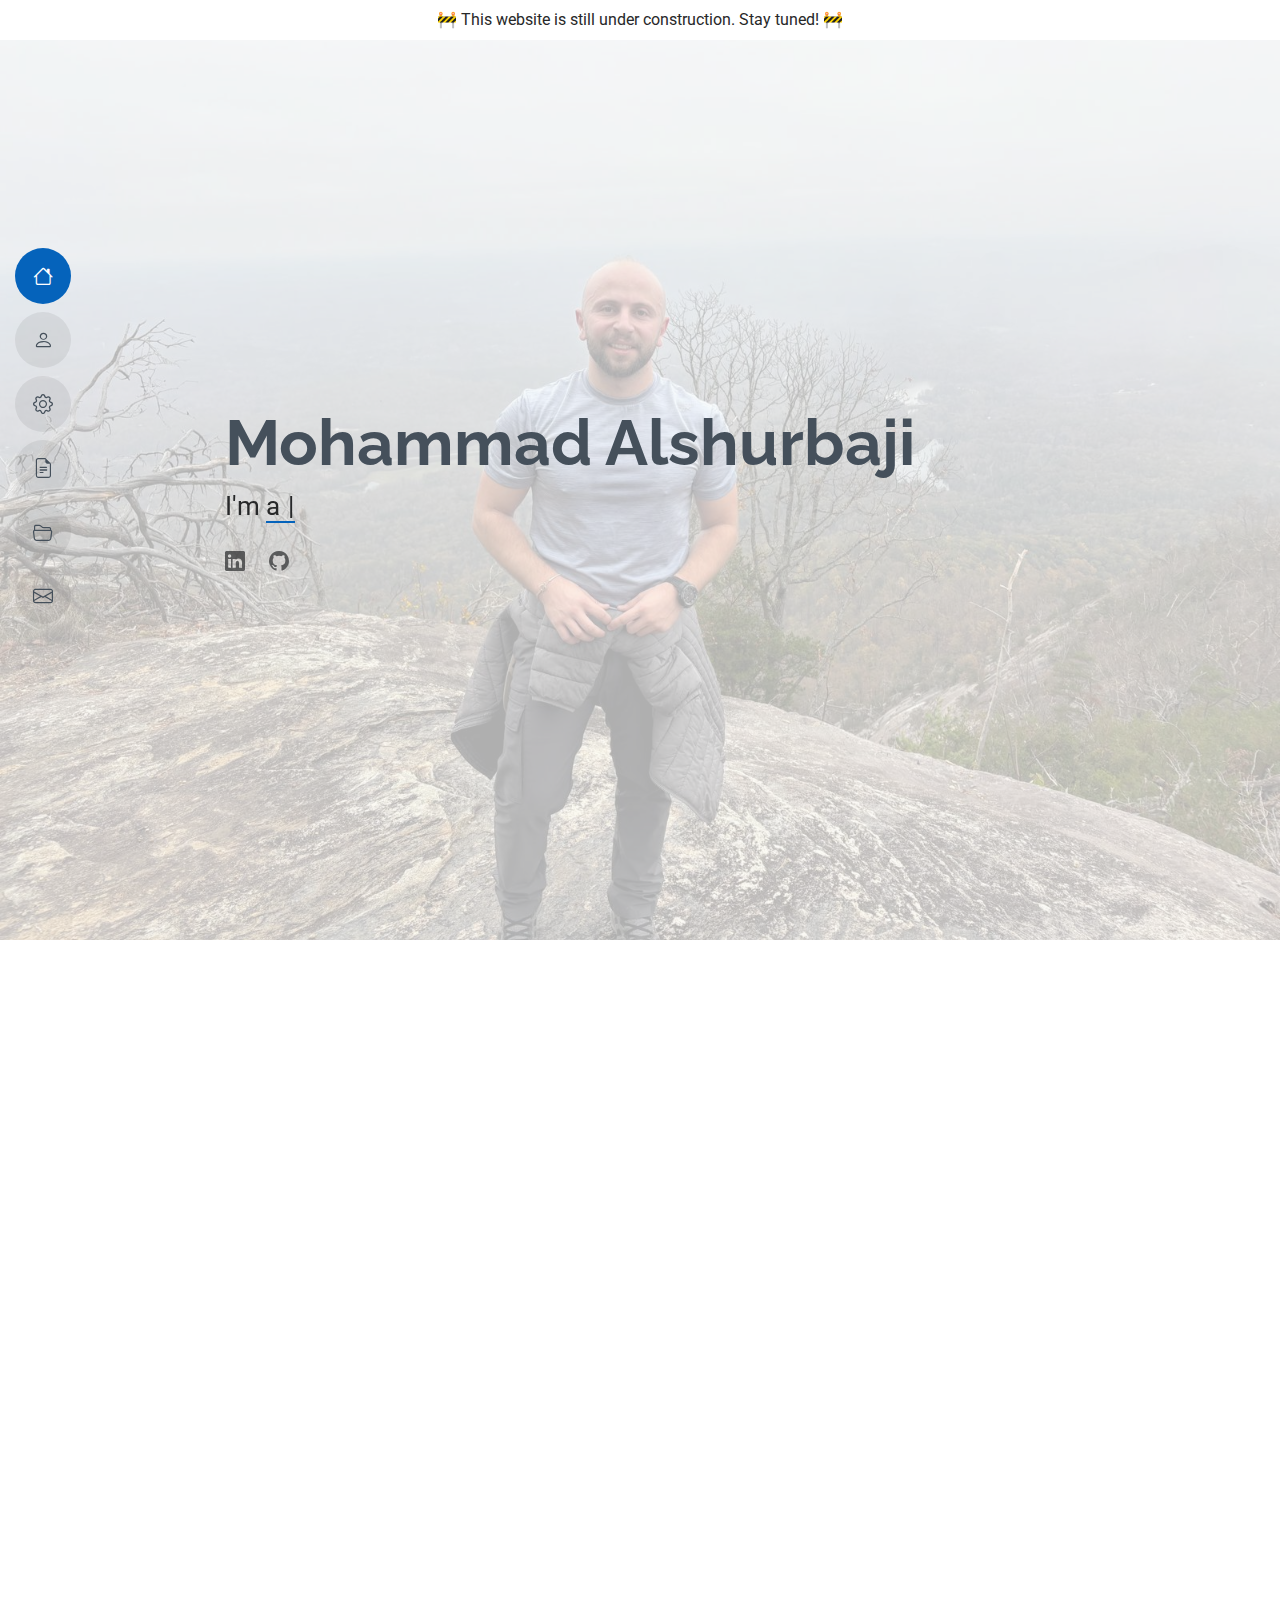
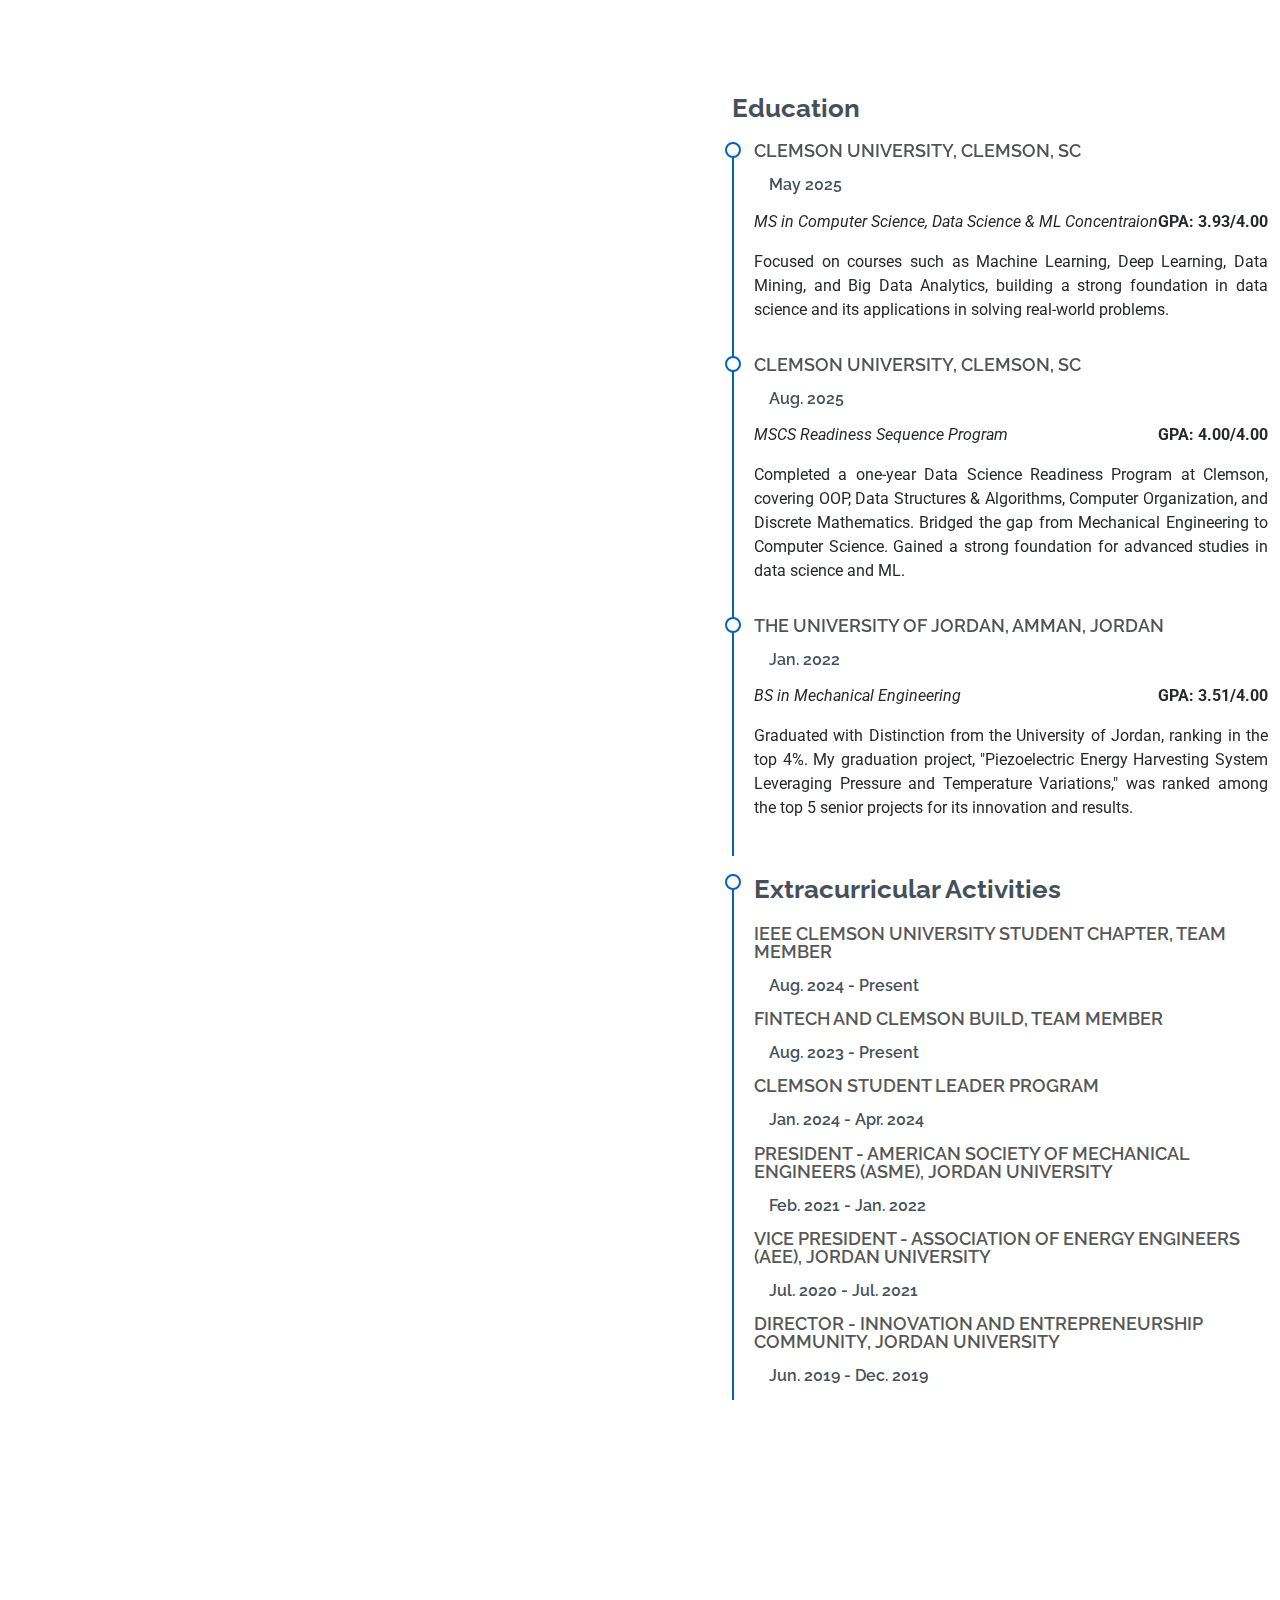
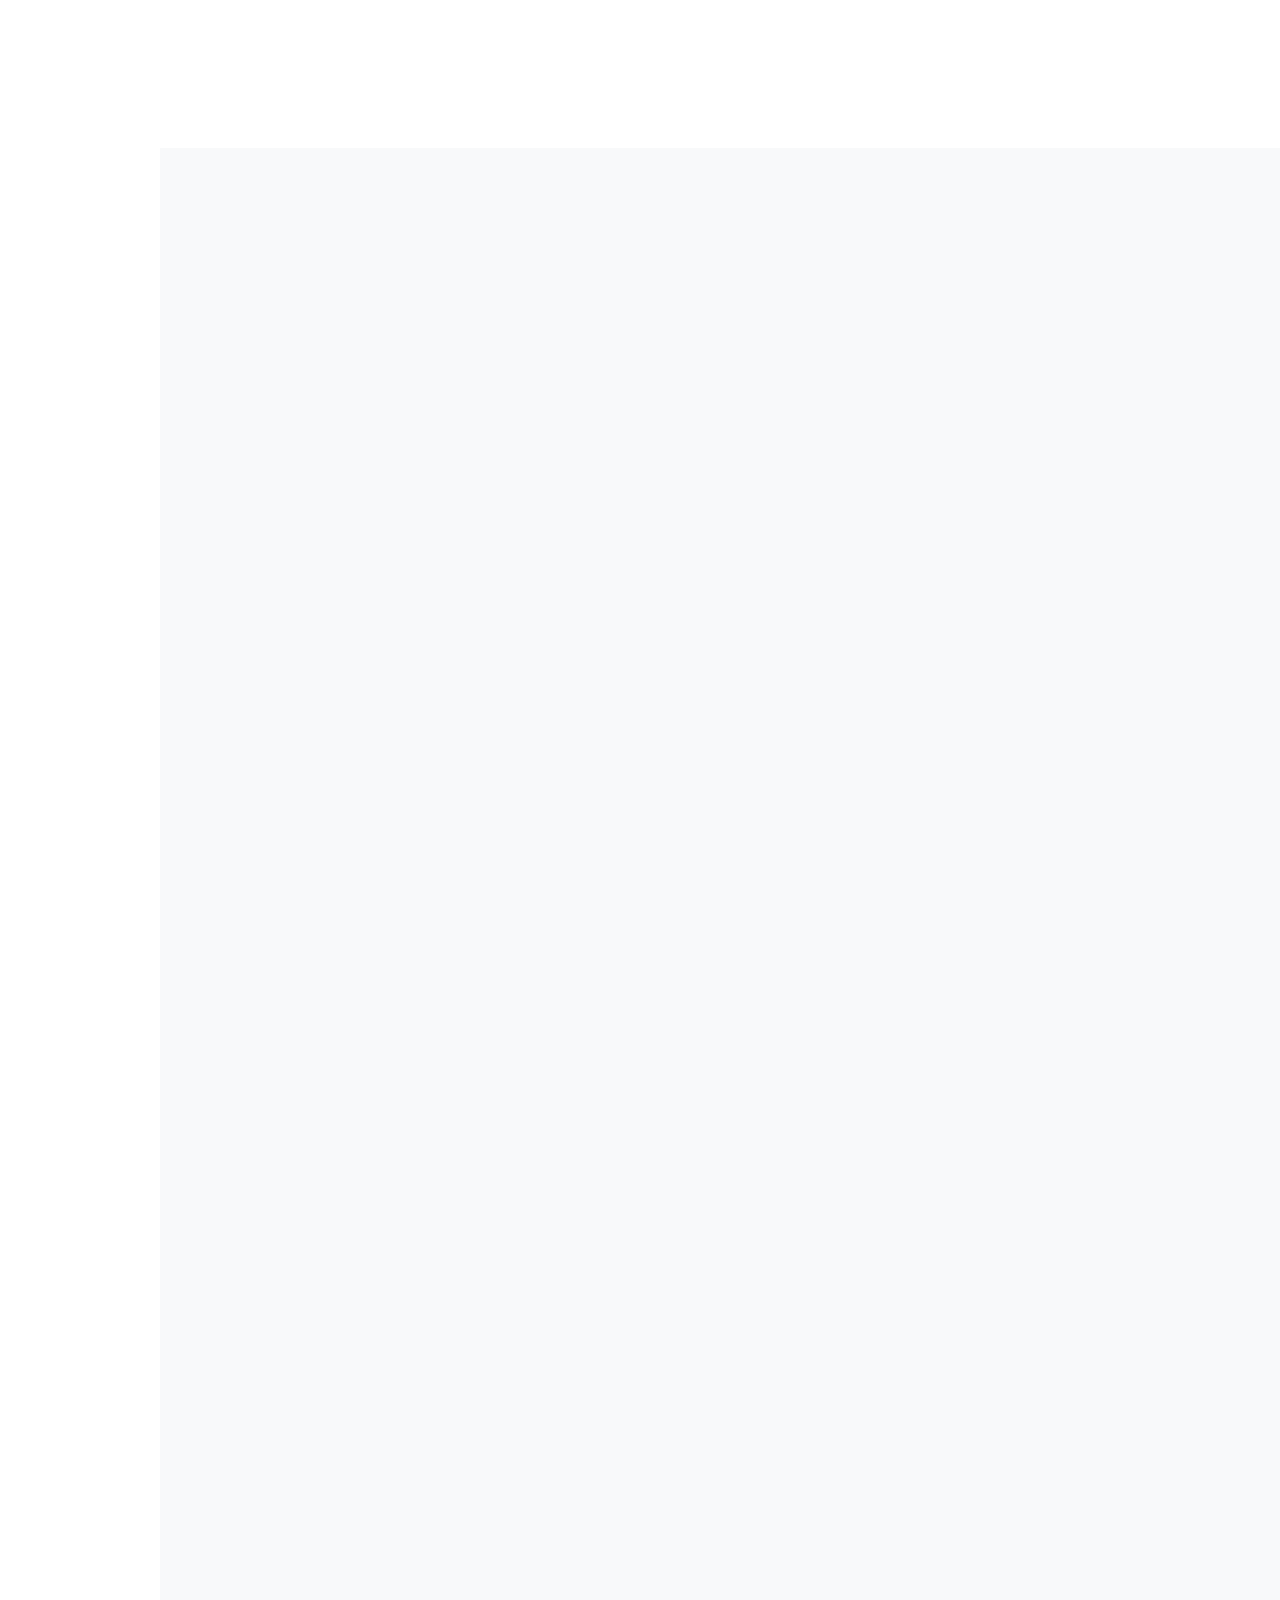
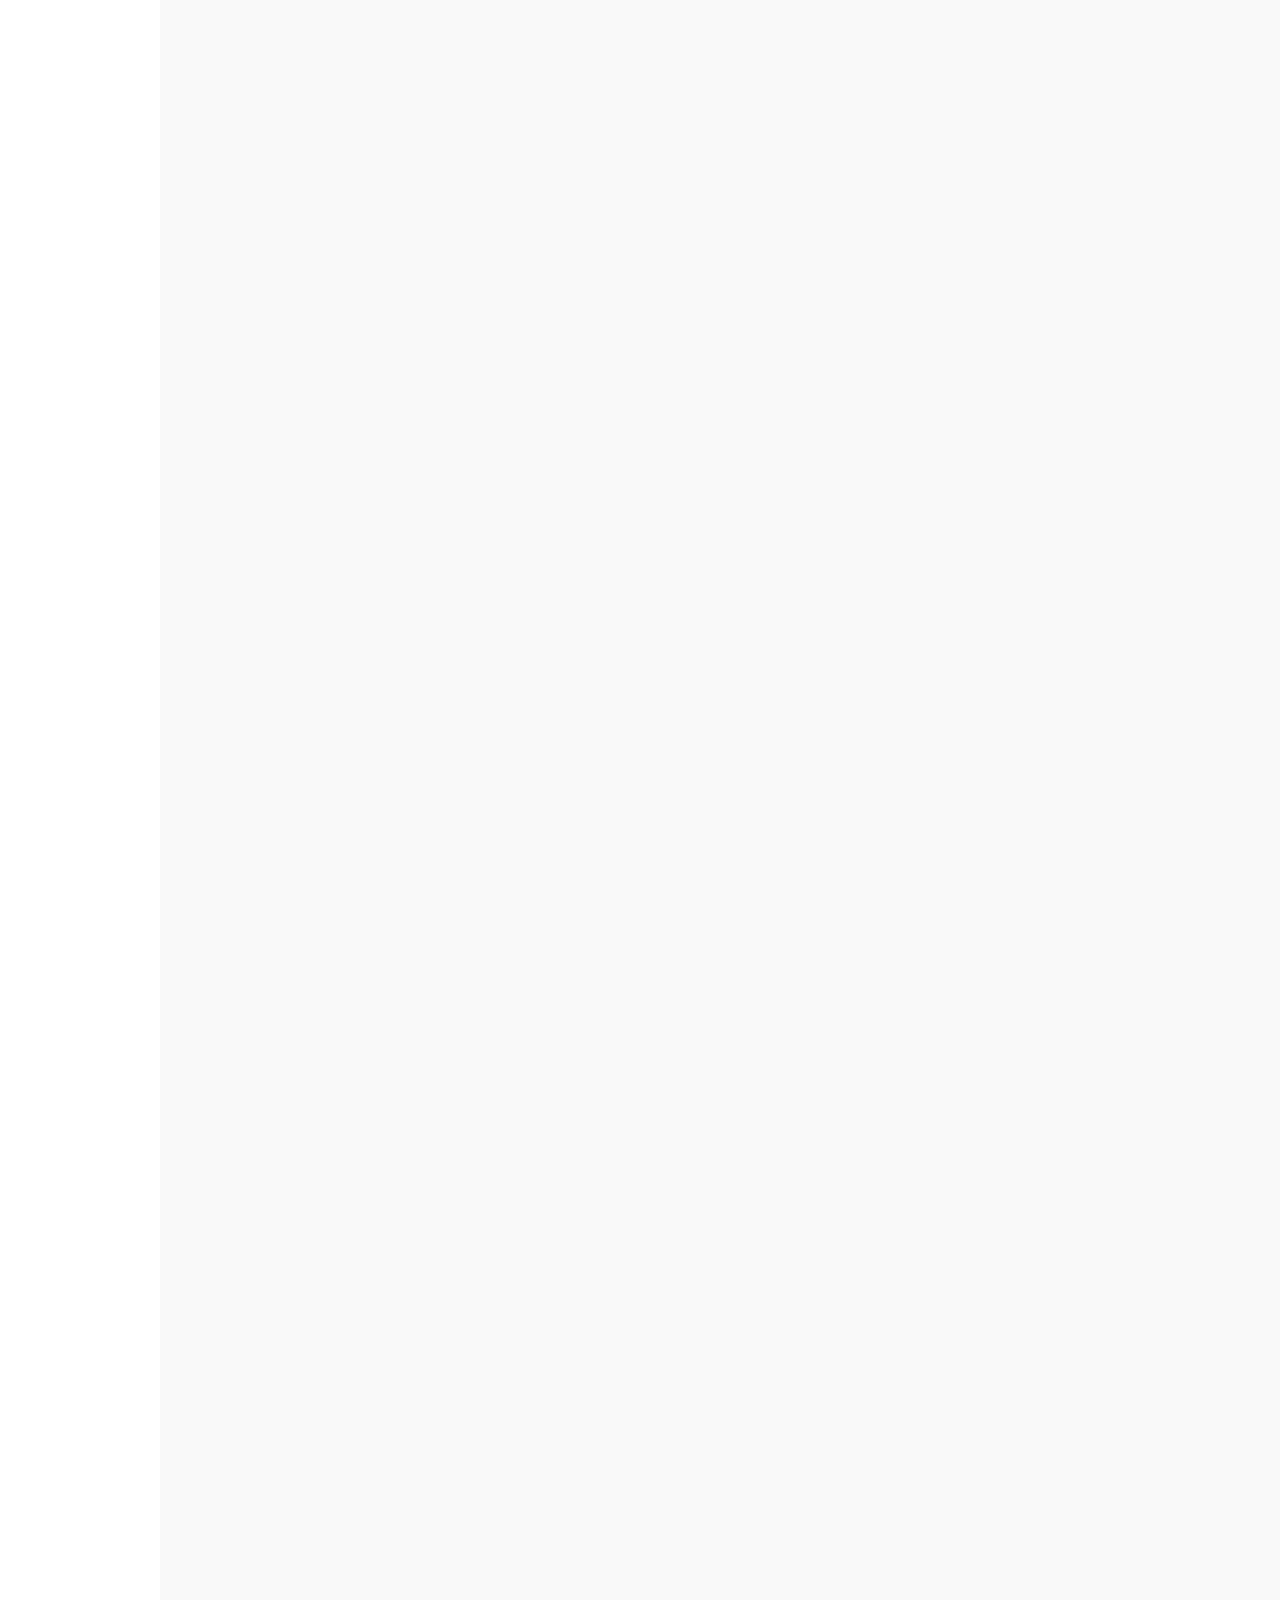
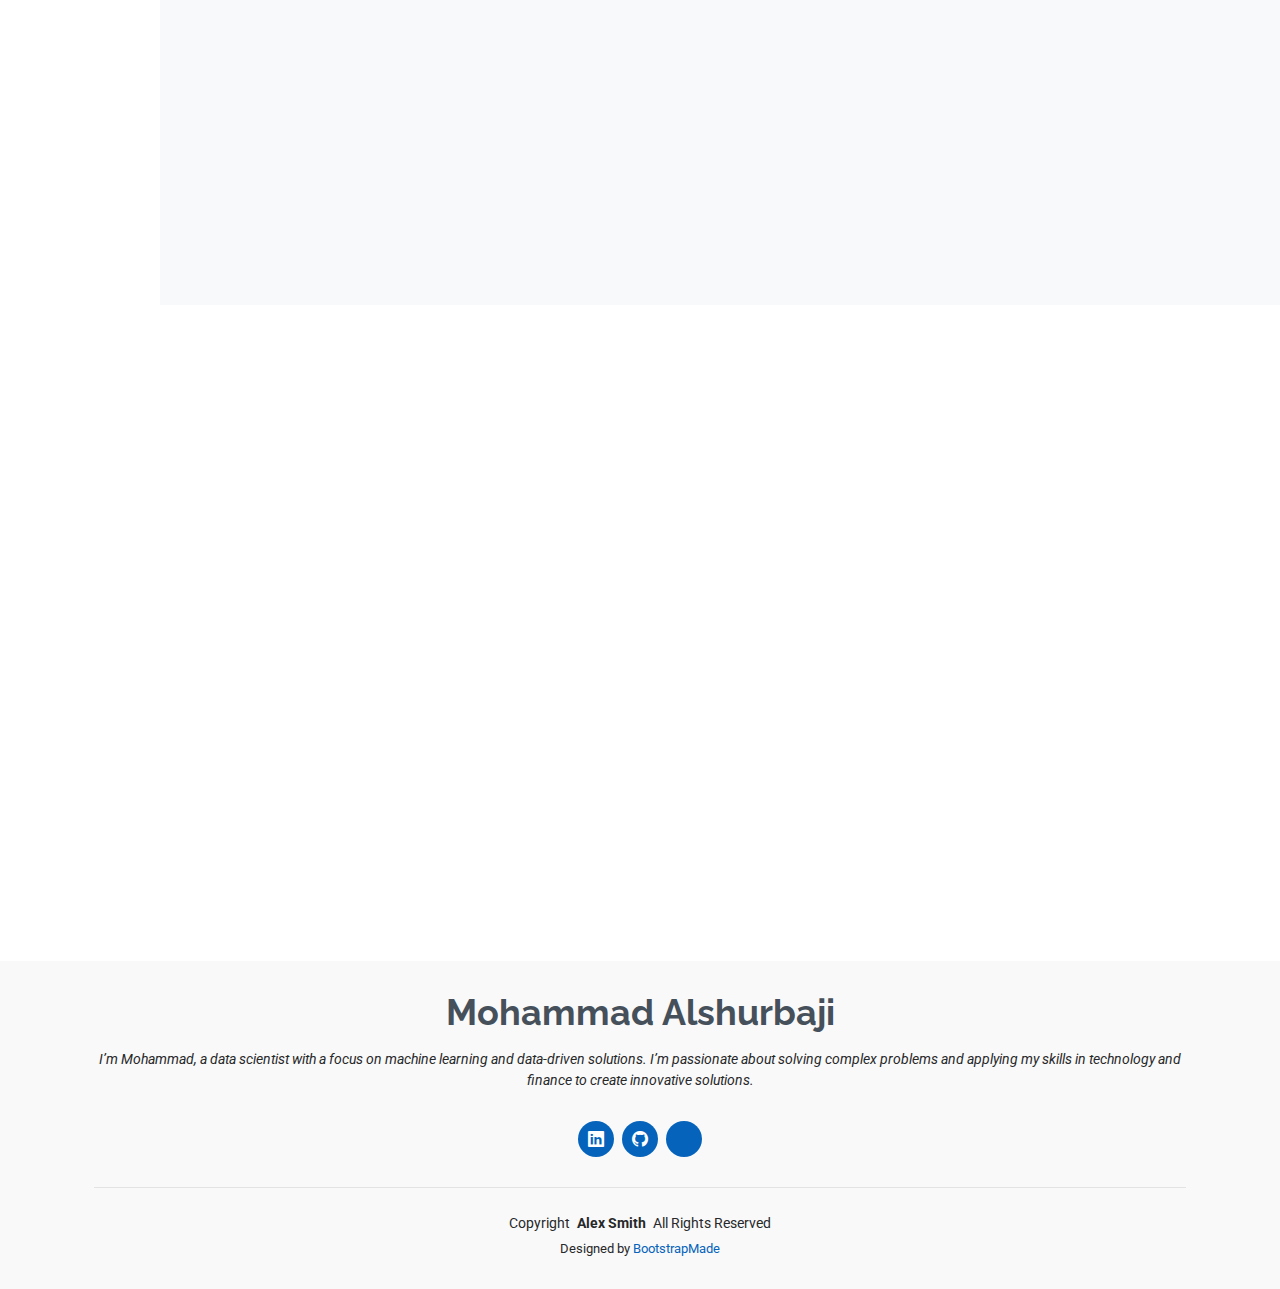
==== commit e240f85f: "Update index.html" ====
--- a/index.html
+++ b/index.html
@@ -73,13 +73,19 @@
           <li>
             <a href="#skills"
               ><i class="bi bi-gear navicon"></i
-              ><span>Technical & Soft Skills</span></a
+              ><span>Skills</span></a
             >
           </li>
           <li>
             <a href="#resume"
               ><i class="bi bi-file-earmark-text navicon"></i
               ><span>Resume</span></a
+            >
+          </li>
+          <li>
+            <a href="#work"
+              ><i class="bi bi-folder2-open navicon"></i>
+              <span>Projects & Certificates</span></a
             >
           </li>
           <!-- <li>
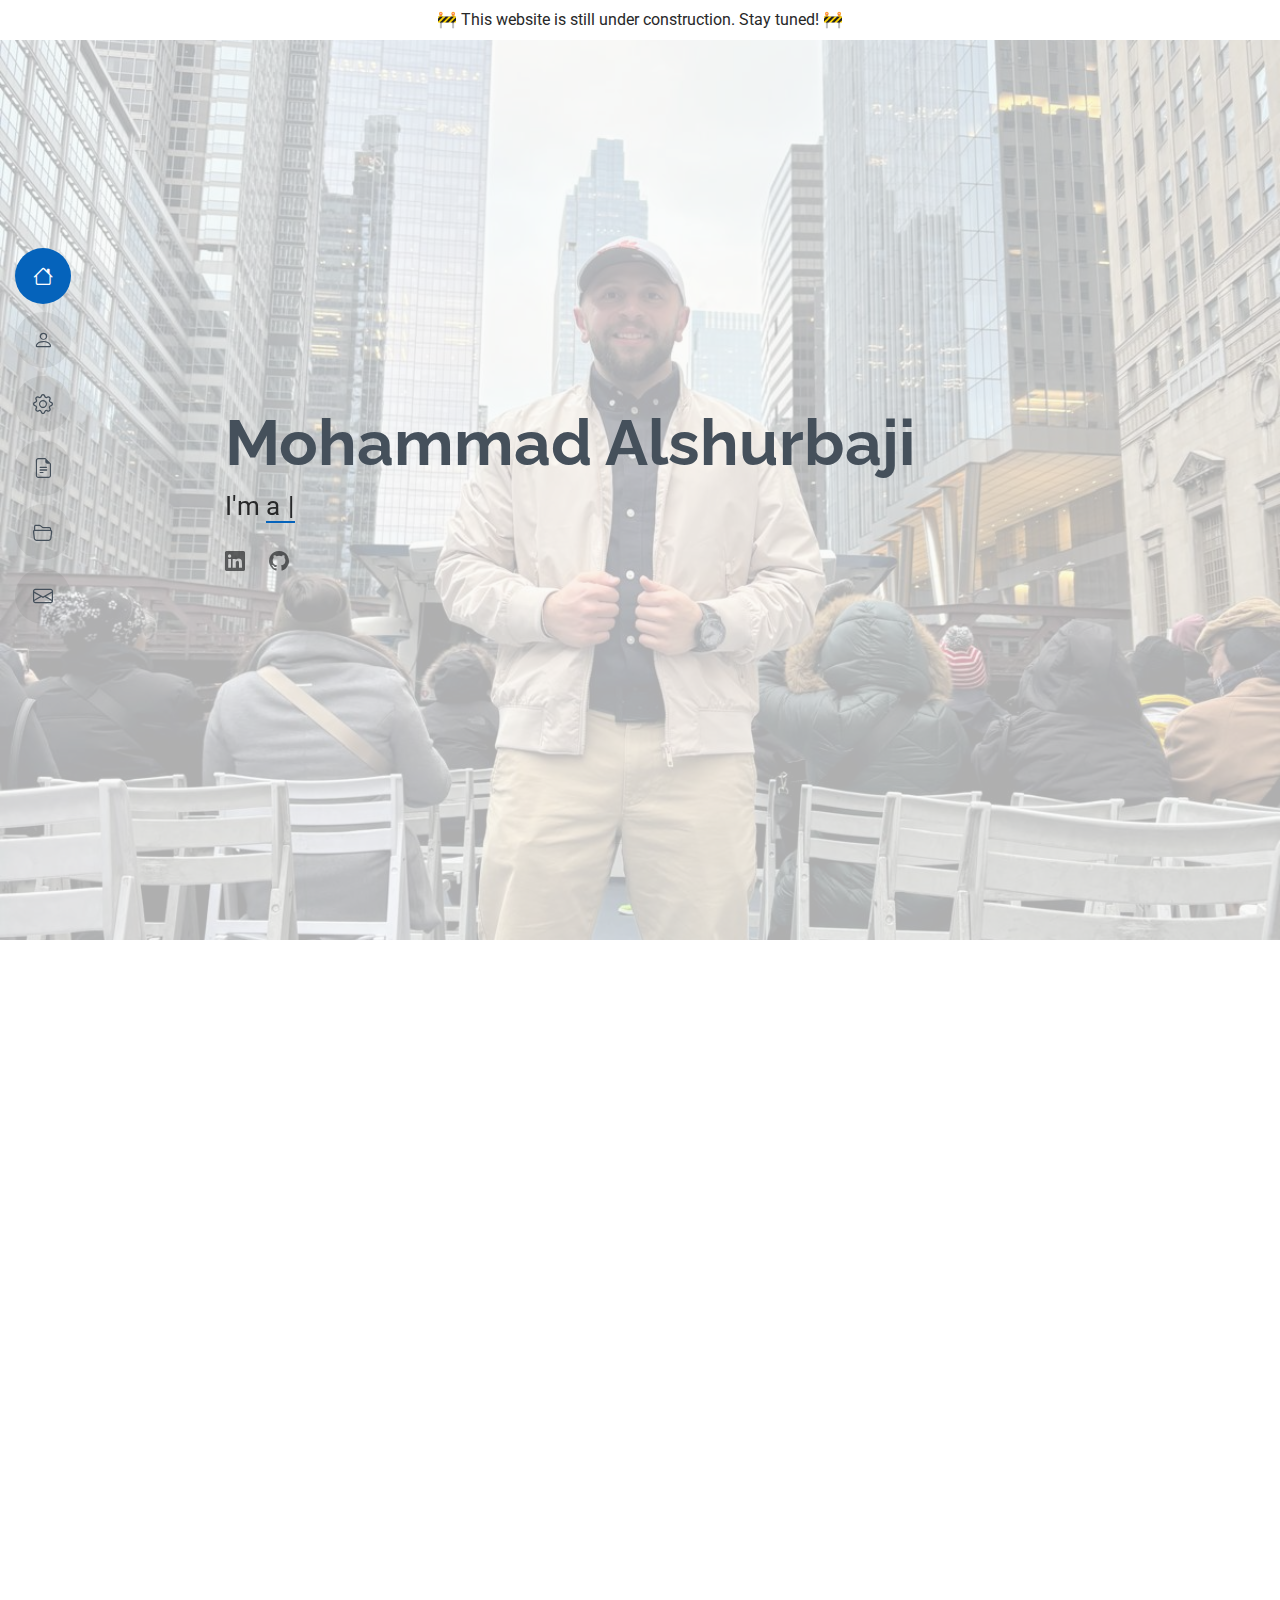
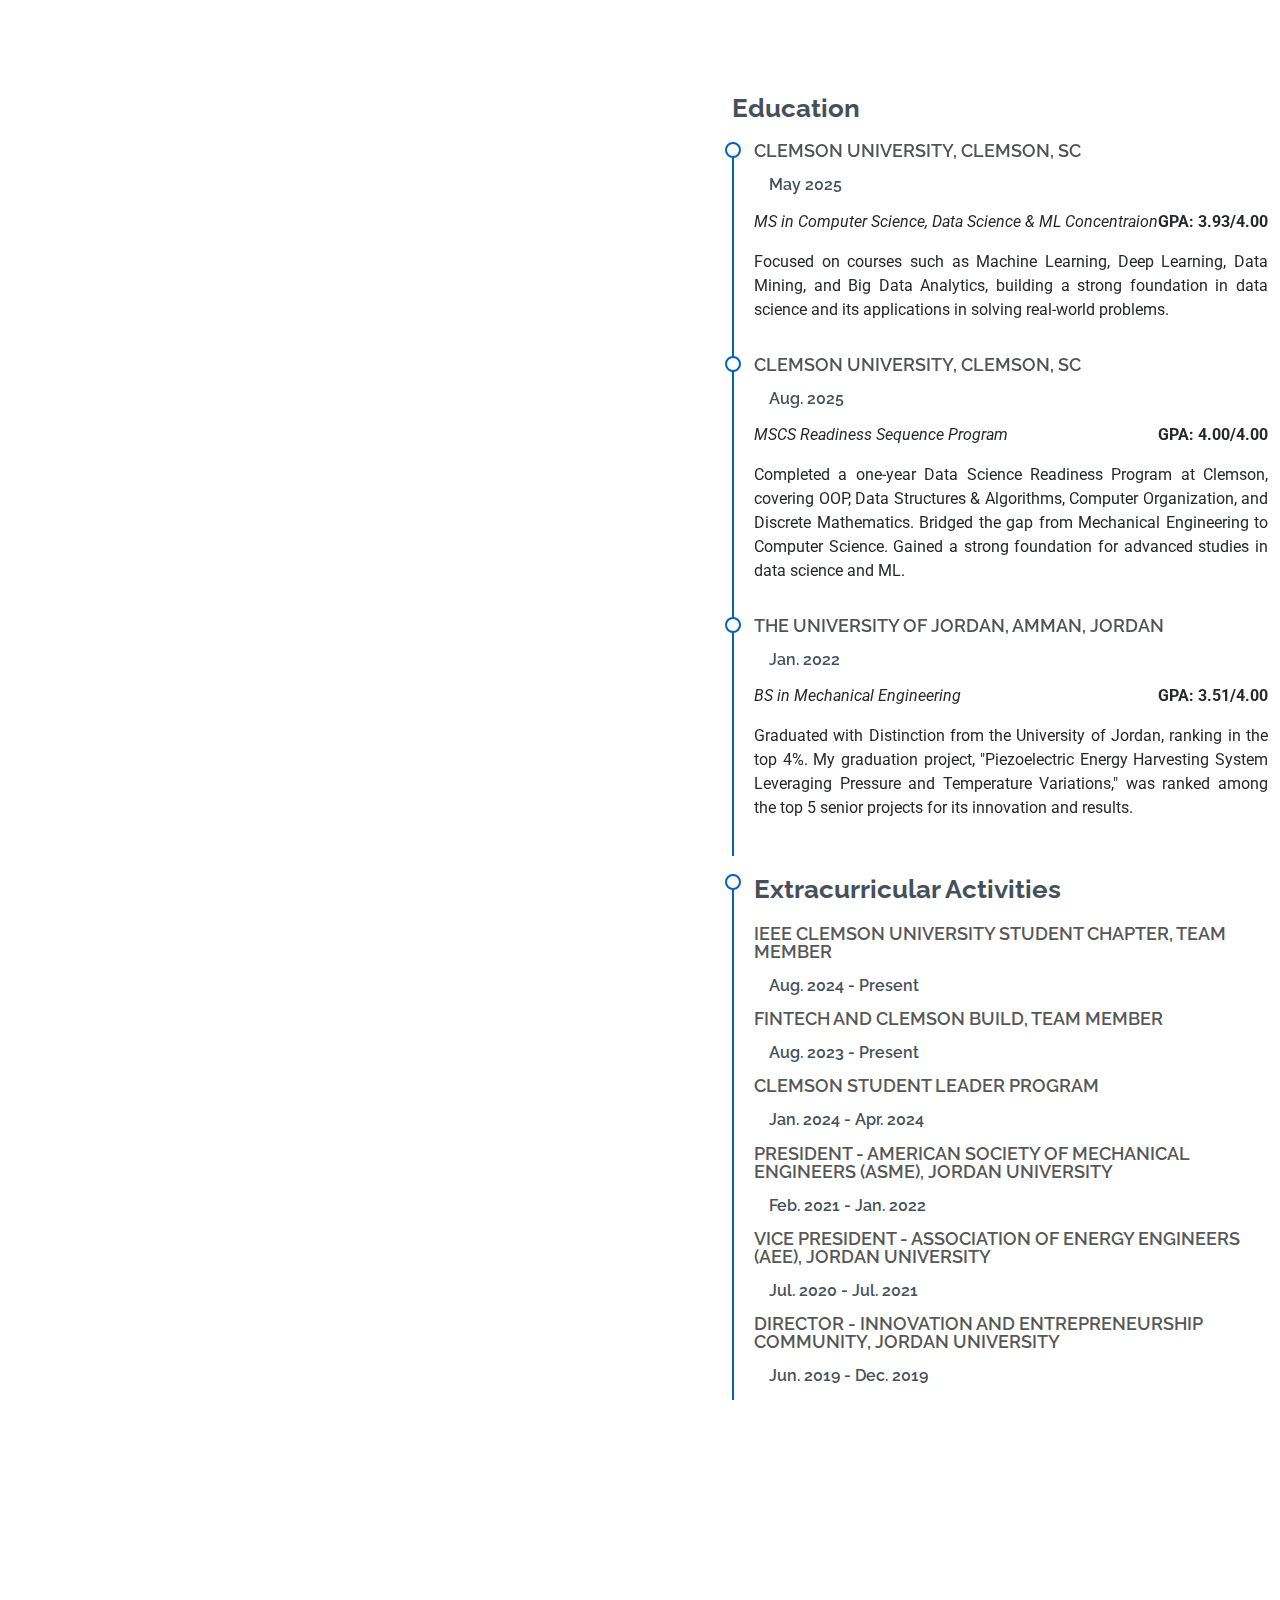
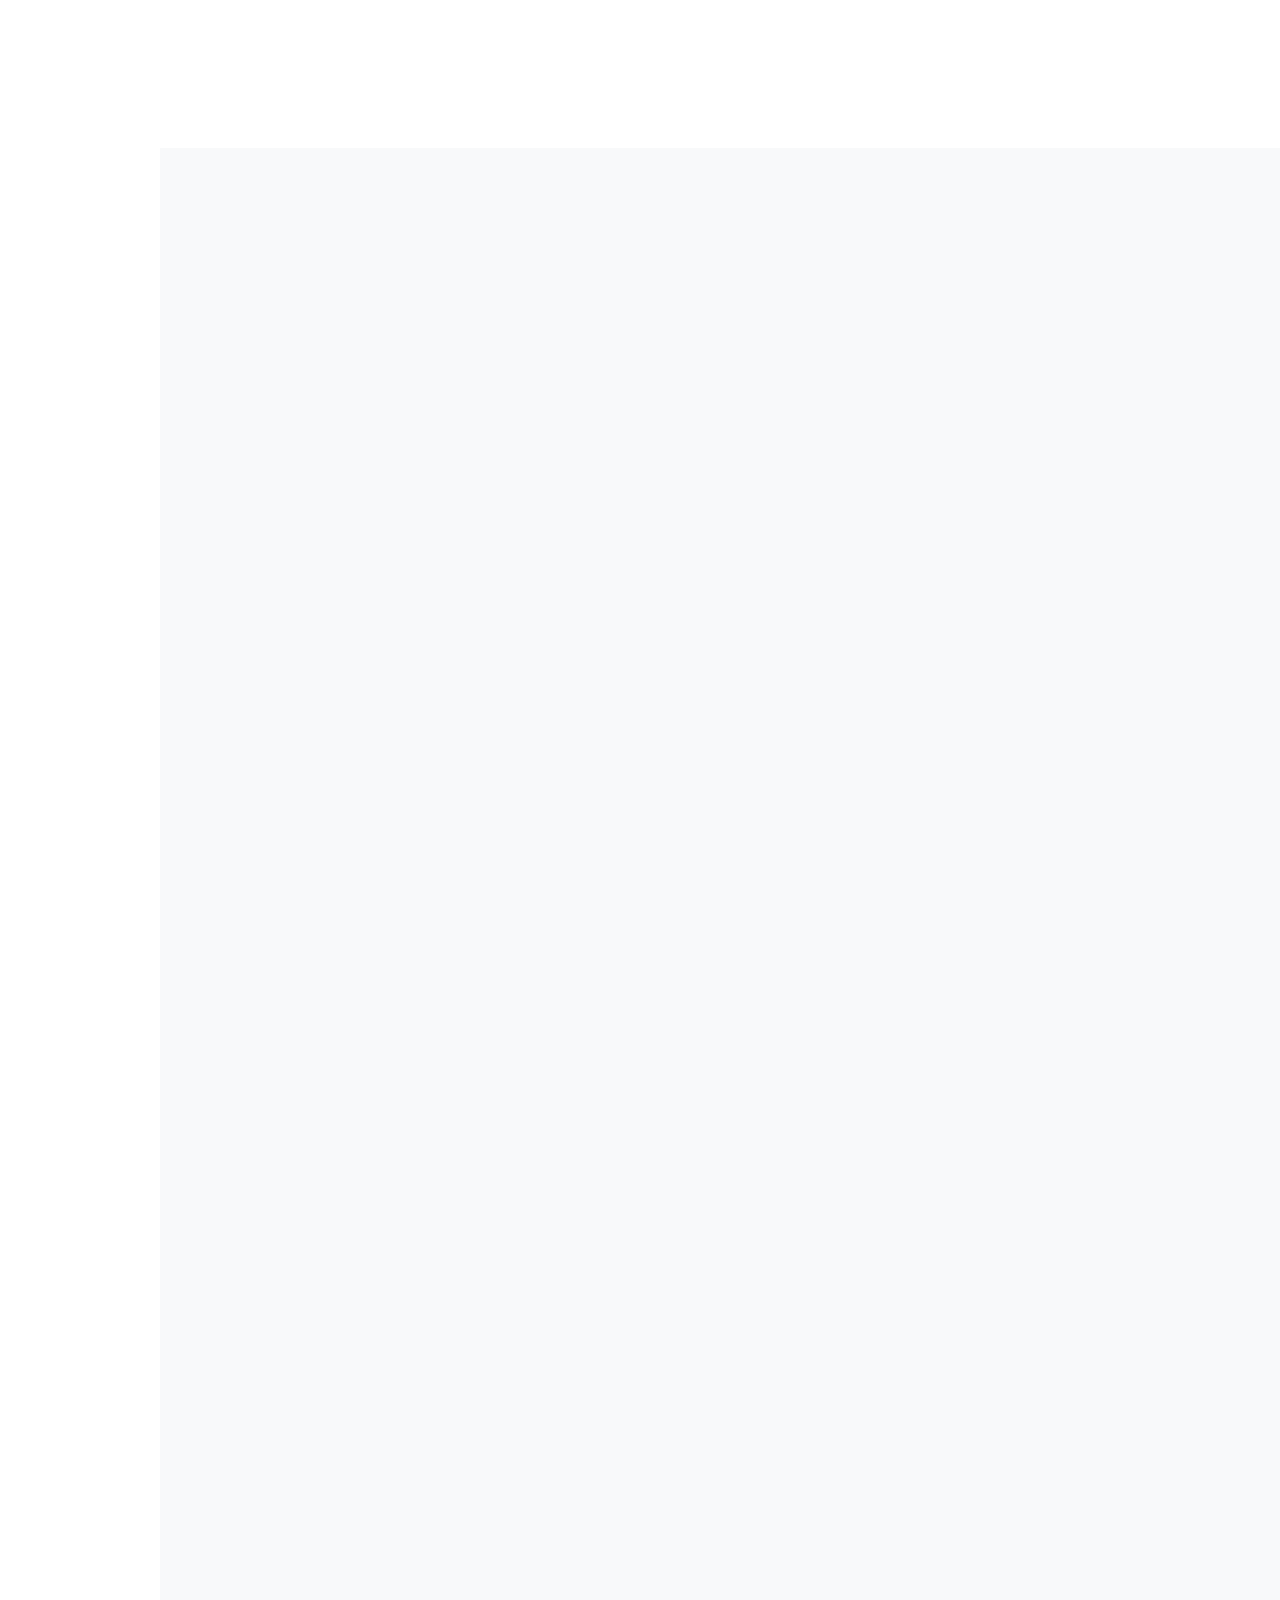
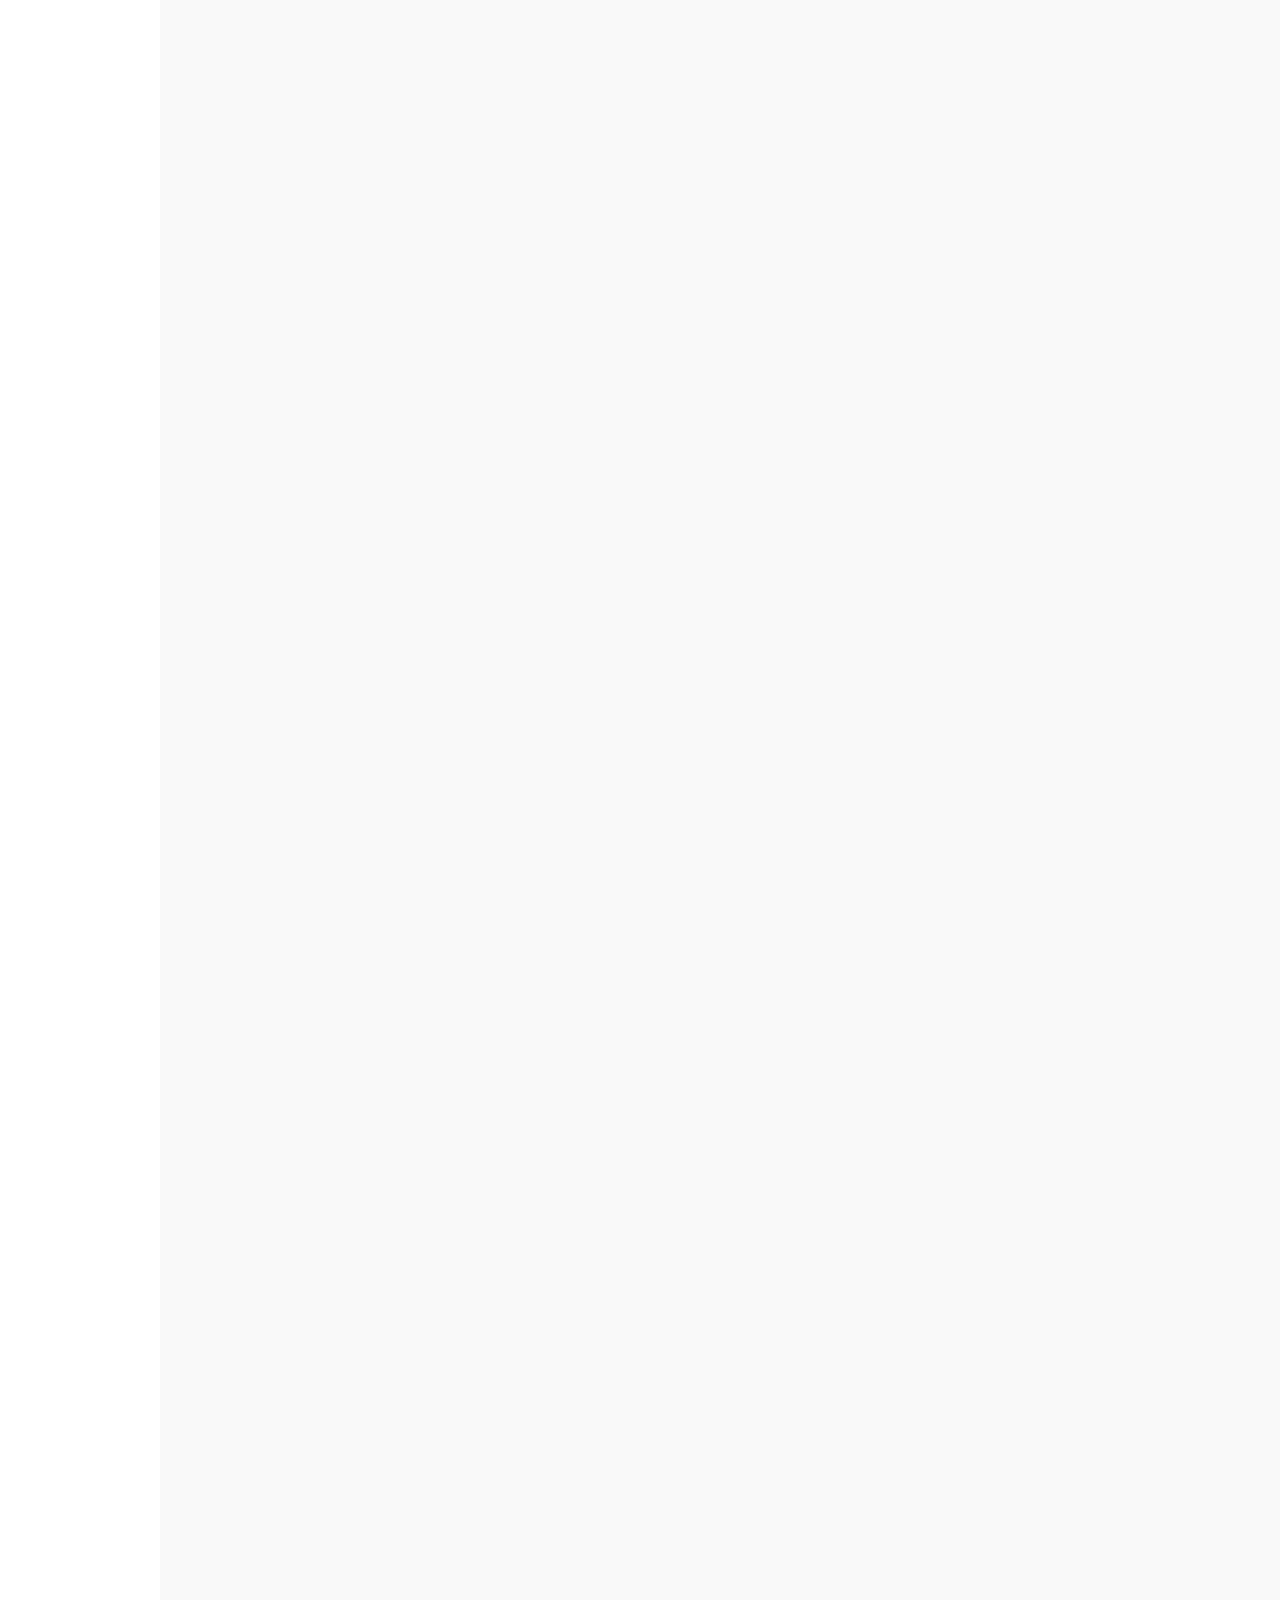
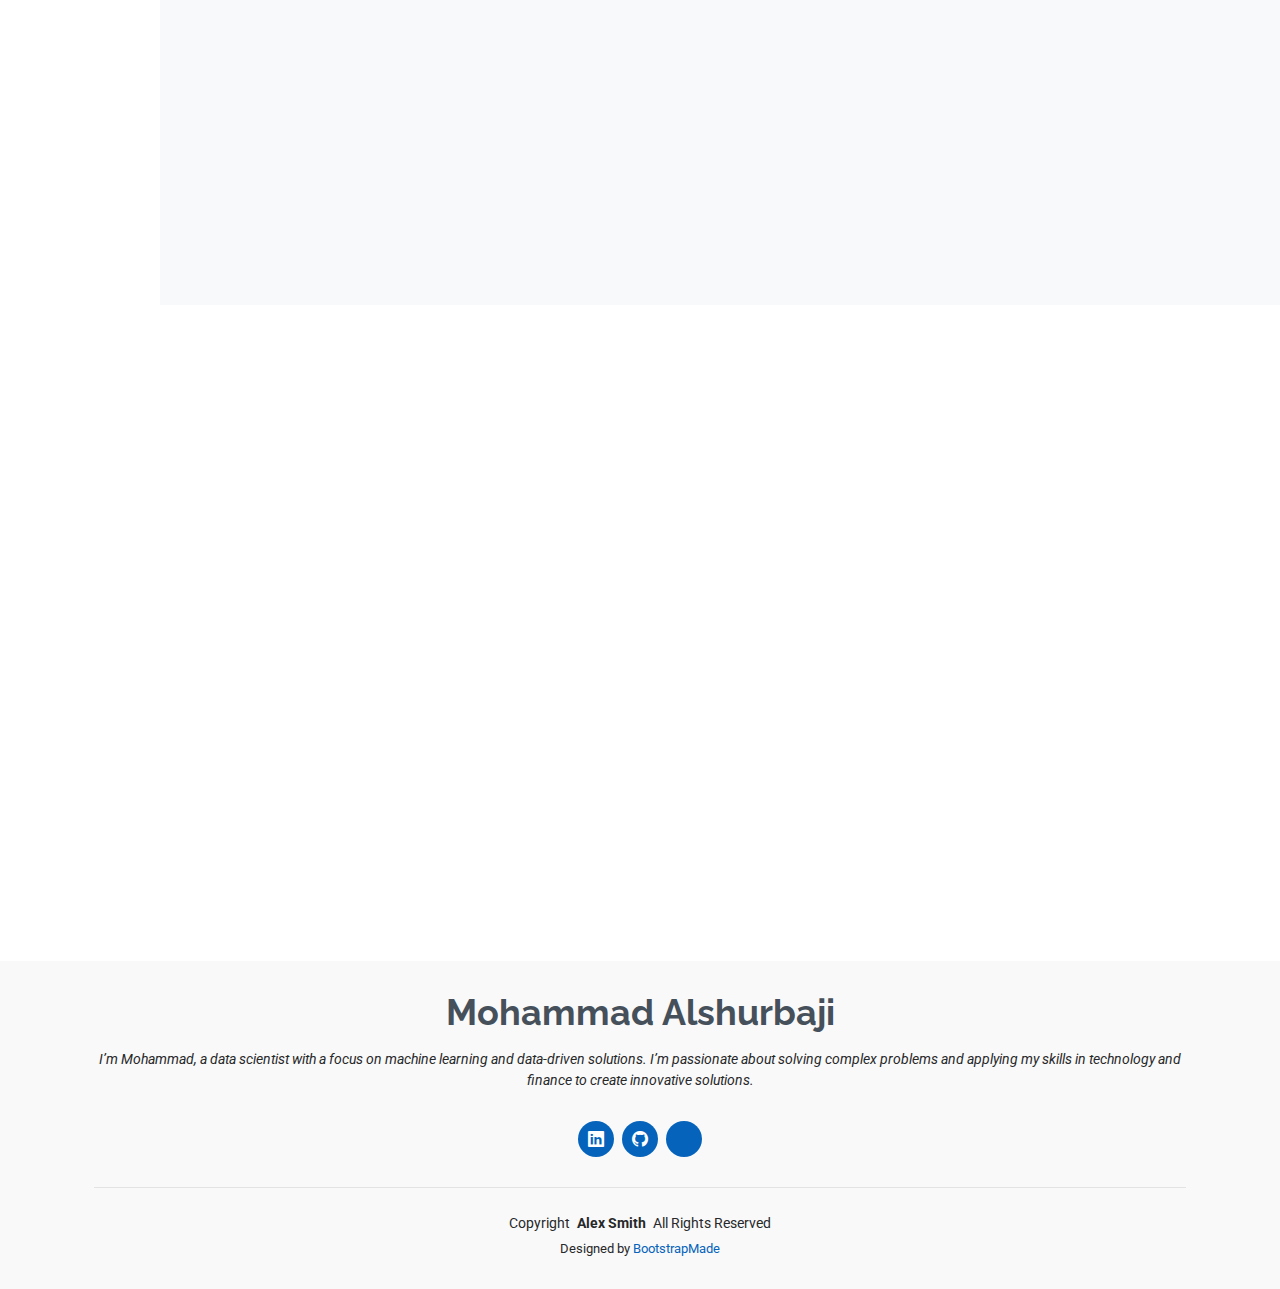
==== commit 61900892: "Update index.html" ====
--- a/index.html
+++ b/index.html
@@ -116,7 +116,7 @@
     <main class="main">
       <!-- Hero Section -->
       <section id="hero" class="hero section light-background">
-        <img src="assets/img/hero-bg.jpeg" alt="" />
+        <img src="assets/img/hero-bg4.jpeg" alt="" />
 
         <div class="container" data-aos="zoom-out">
           <div class="row justify-content-center">
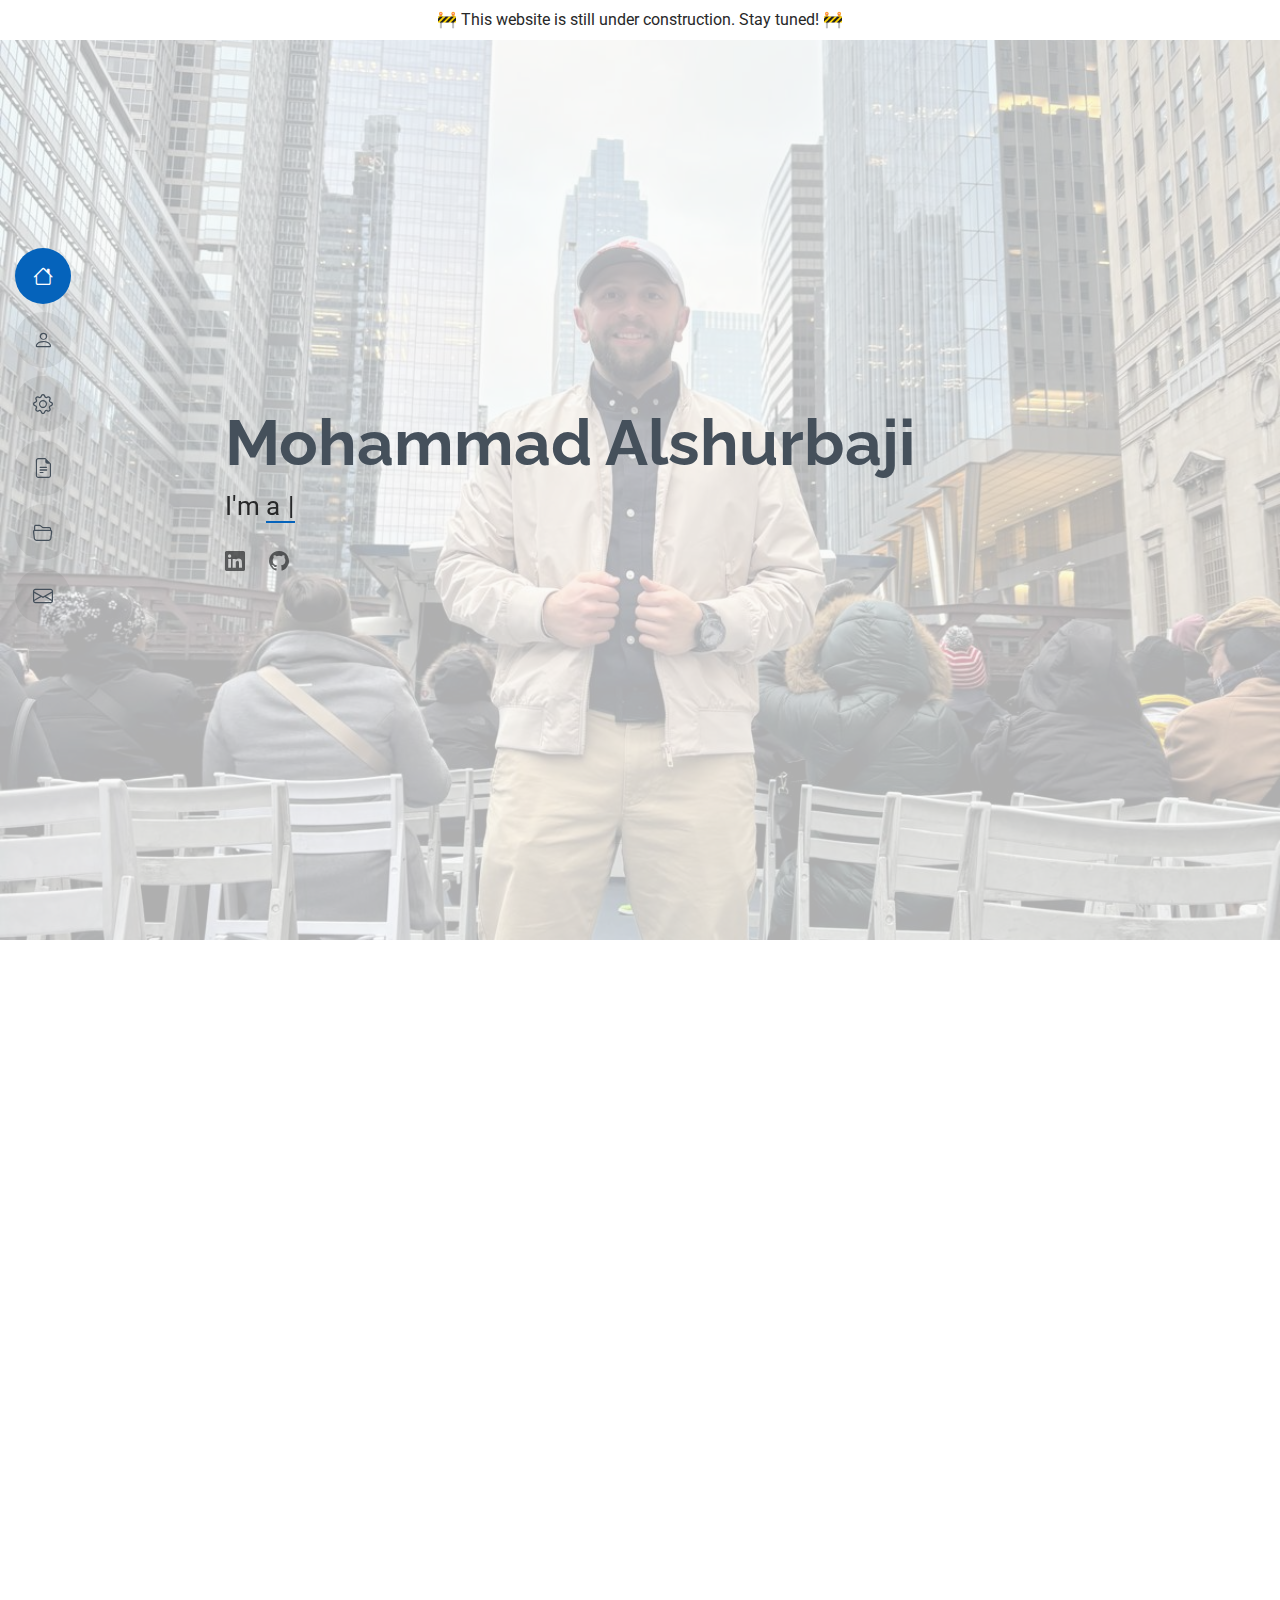
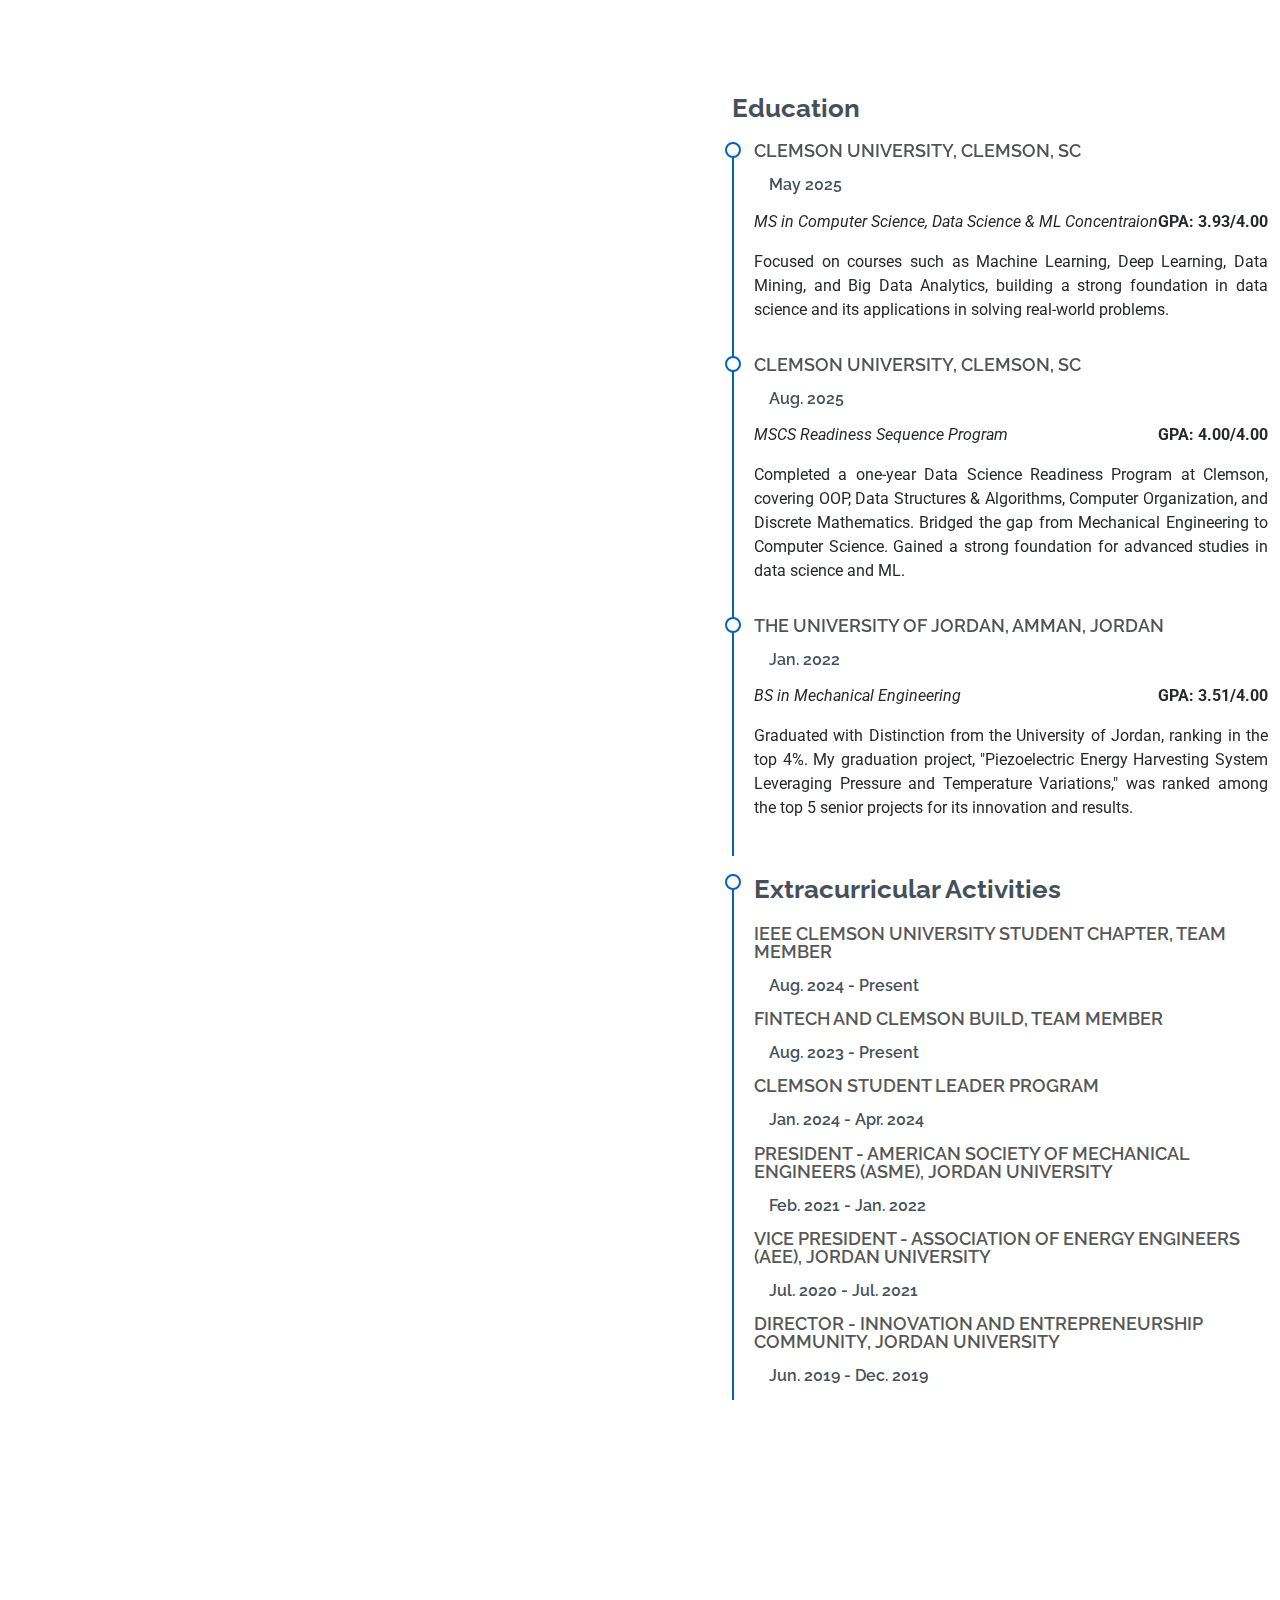
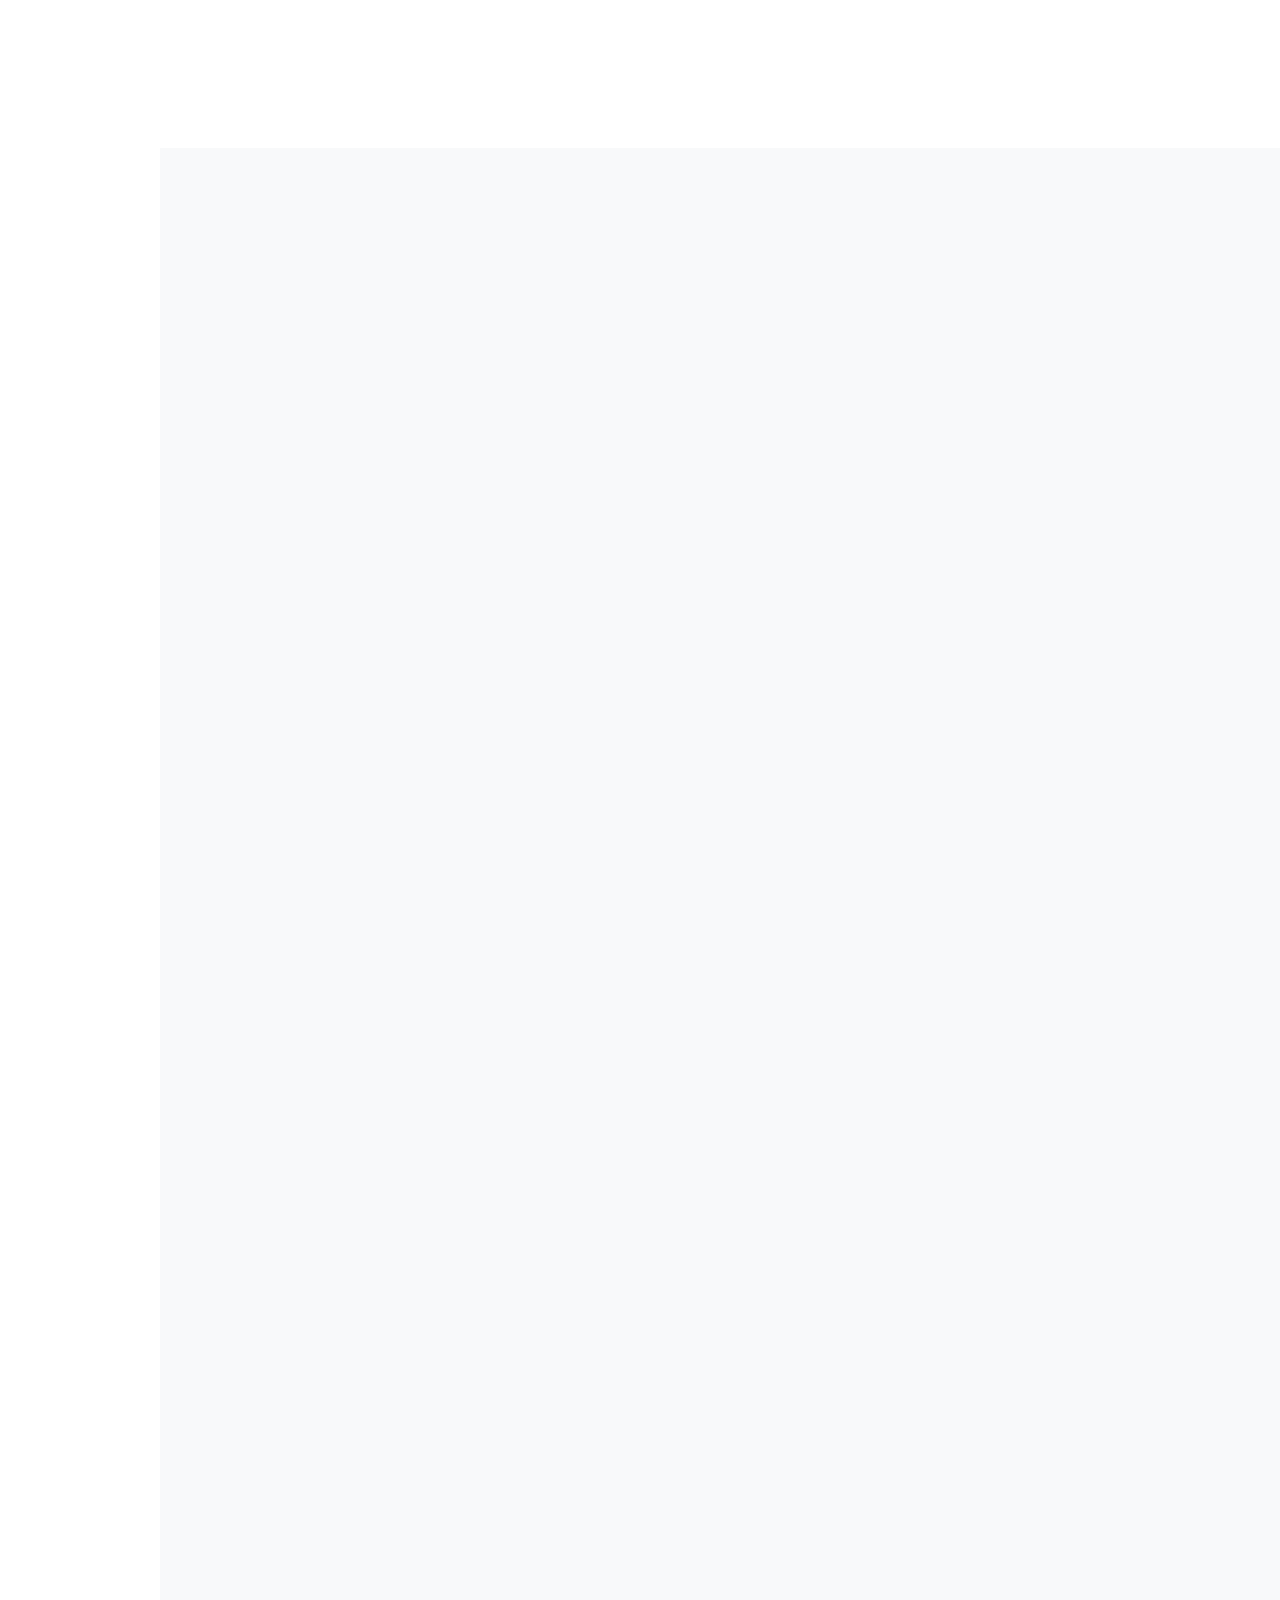
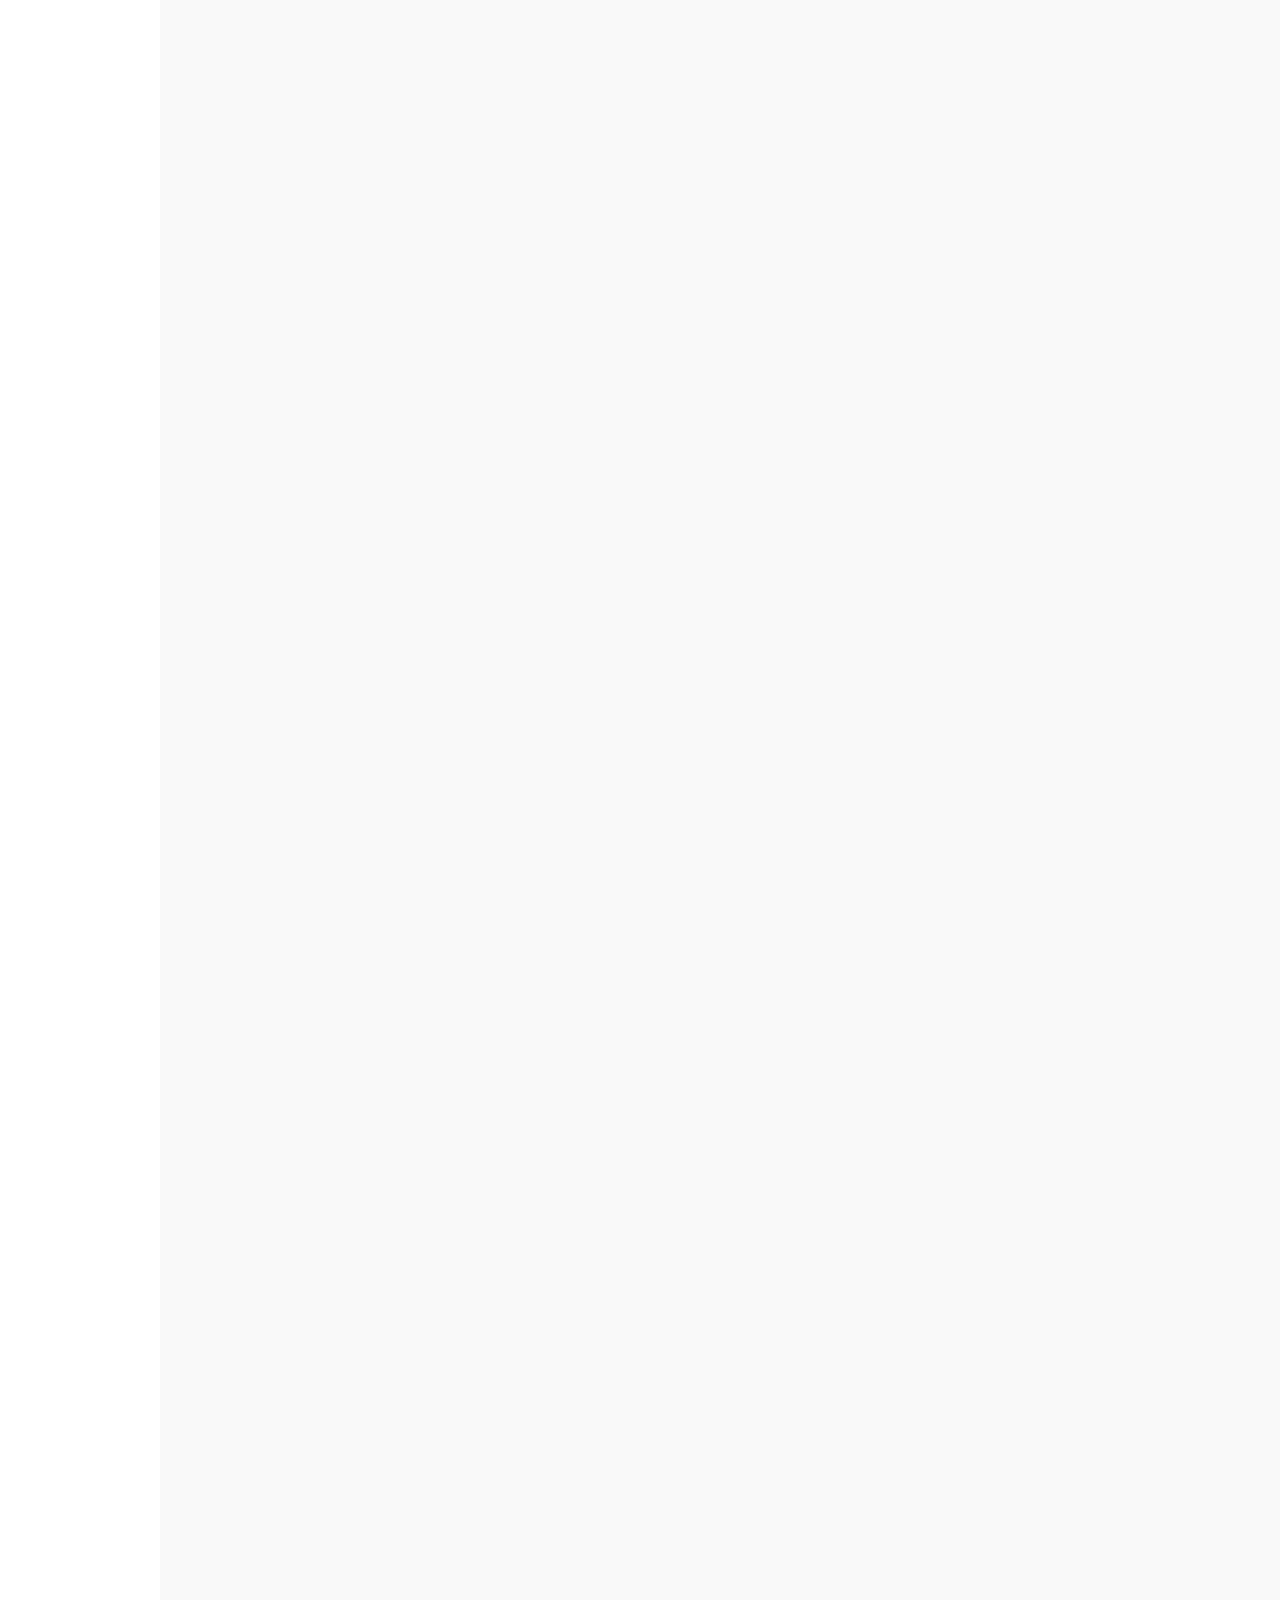
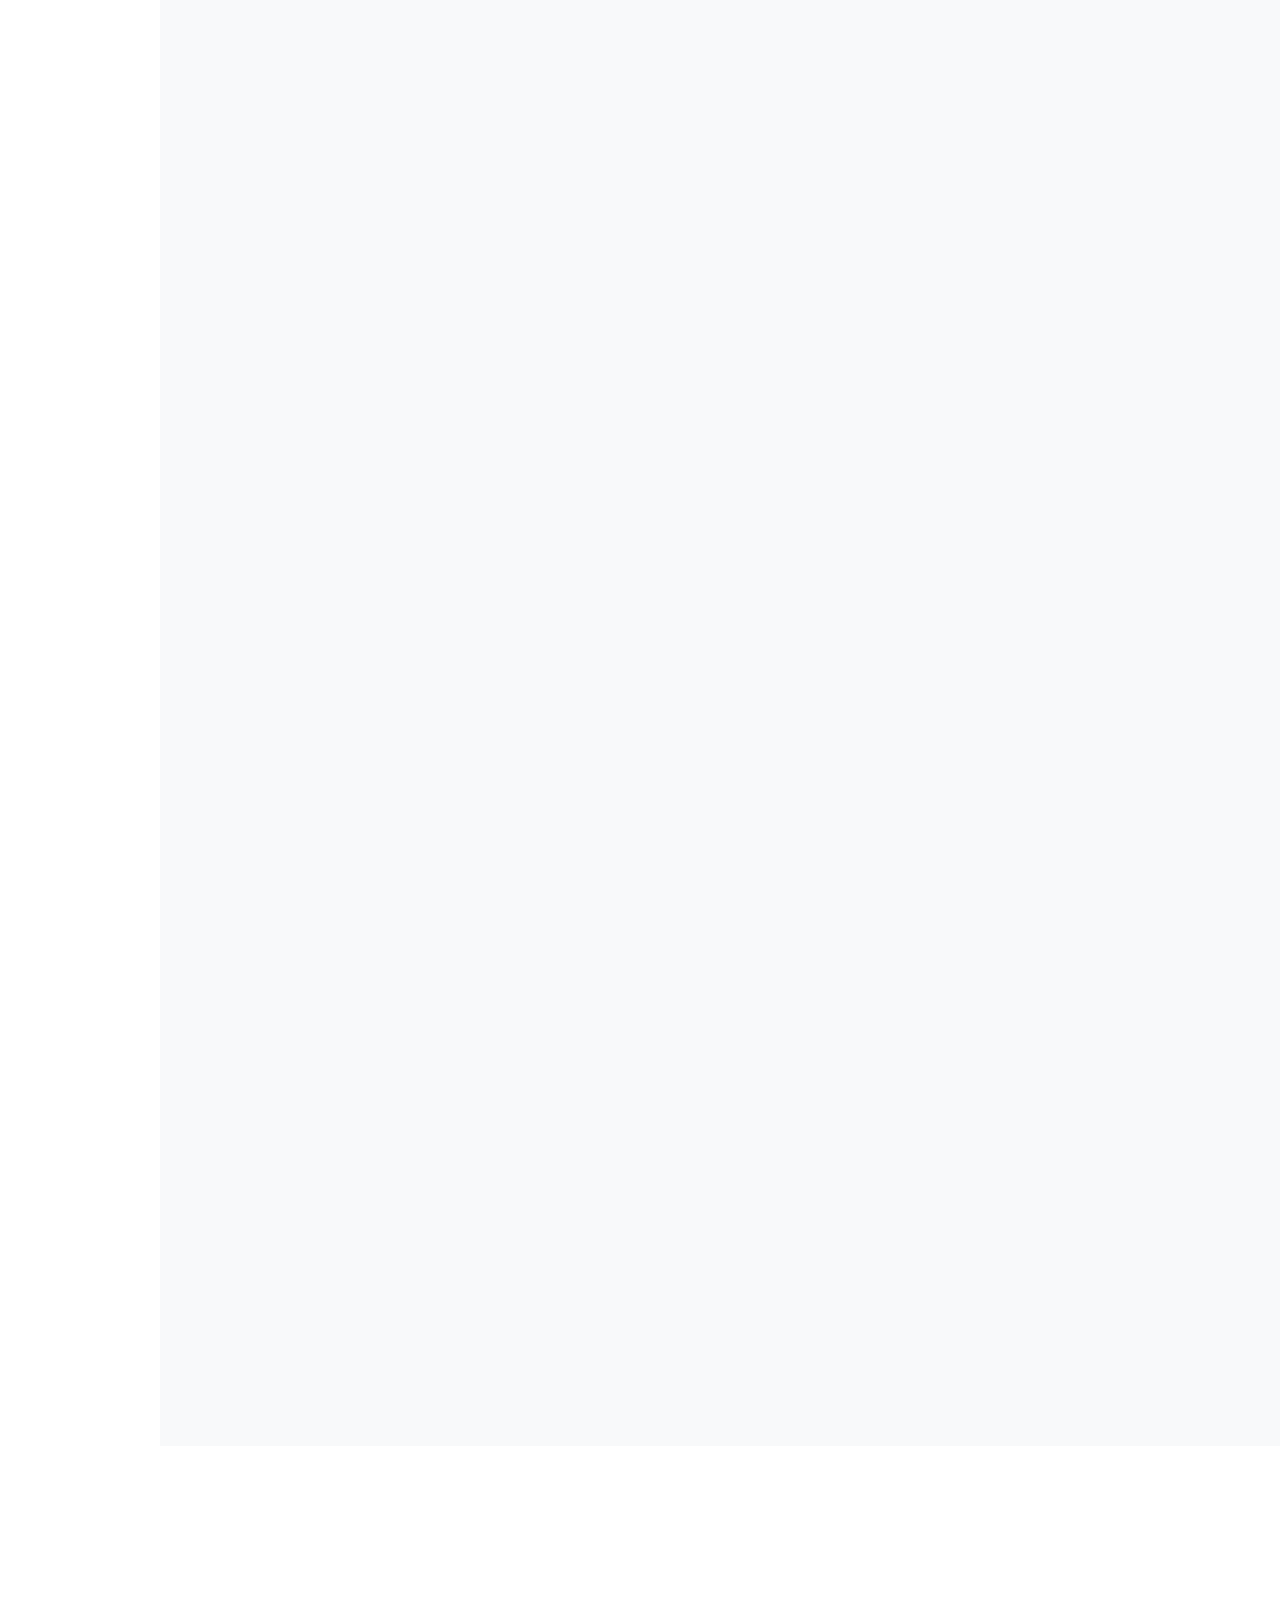
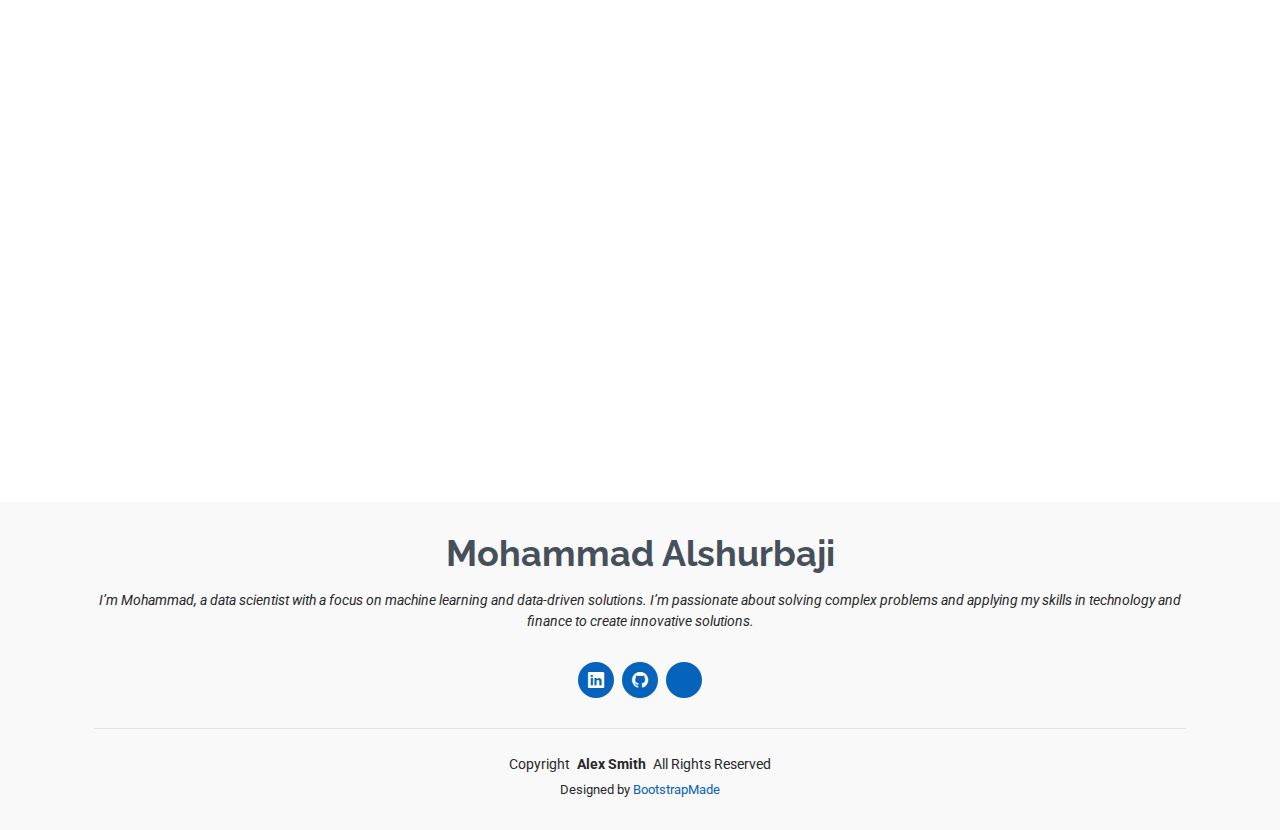
==== commit d588942d: "Add files via upload" ====
--- a/index.html
+++ b/index.html
@@ -72,8 +72,7 @@
           </li>
           <li>
             <a href="#skills"
-              ><i class="bi bi-gear navicon"></i
-              ><span>Skills</span></a
+              ><i class="bi bi-gear navicon"></i><span>Skills</span></a
             >
           </li>
           <li>
@@ -82,6 +81,7 @@
               ><span>Resume</span></a
             >
           </li>
+
           <li>
             <a href="#work"
               ><i class="bi bi-folder2-open navicon"></i>
@@ -117,7 +117,6 @@
       <!-- Hero Section -->
       <section id="hero" class="hero section light-background">
         <img src="assets/img/hero-bg4.jpeg" alt="" />
-
         <div class="container" data-aos="zoom-out">
           <div class="row justify-content-center">
             <div class="col-lg-9">
@@ -678,20 +677,21 @@
               data-aos="fade-up"
               data-aos-delay="100"
             >
-              <li data-filter="*" class="filter-active btn btn-primary m-2">
+              <!-- <li data-filter="*" class="filter-active btn btn-primary m-2">
                 All
+              </li> -->
+
+              <li
+                data-filter=".filter-tech"
+                class="filter-active btn btn-outline-primary m-2"
+              >
+                Tech Certs
               </li>
               <li
                 data-filter=".filter-projects"
                 class="btn btn-outline-primary m-2"
               >
                 Projects
-              </li>
-              <li
-                data-filter=".filter-tech"
-                class="btn btn-outline-primary m-2"
-              >
-                Tech Certs
               </li>
               <li
                 data-filter=".filter-soft"
@@ -706,6 +706,33 @@
                 Endorsements
               </li>
             </ul>
+            <!-- Sub-tabs only for Projects -->
+            <!-- <div id="project-sub-tabs" class="text-center mb-4 d-none">
+              <button
+                class="btn btn-outline-secondary m-1 sub-tab active"
+                data-subtab="all"
+              >
+                All
+              </button>
+              <button
+                class="btn btn-outline-secondary m-1 sub-tab"
+                data-subtab="ml"
+              >
+                ML & AI
+              </button>
+              <button
+                class="btn btn-outline-secondary m-1 sub-tab"
+                data-subtab="web"
+              >
+                Web Development
+              </button>
+              <button
+                class="btn btn-outline-secondary m-1 sub-tab"
+                data-subtab="data"
+              >
+                Data Projects
+              </button>
+            </div> -->
             <!-- End Portfolio Filters -->
 
             <div
@@ -730,6 +757,522 @@
                   }
                 }
               </script>
+              <!-- Modal for viewing the project description-->
+              <div
+                class="modal fade"
+                id="projectModal"
+                tabindex="-1"
+                aria-labelledby="projectModalLabel"
+                aria-hidden="true"
+              >
+                <div class="modal-dialog">
+                  <div class="modal-content">
+                    <div class="modal-header">
+                      <h5 class="modal-title" id="projectModalLabel">
+                        Project Description
+                      </h5>
+                      <button
+                        type="button"
+                        class="btn-close"
+                        data-bs-dismiss="modal"
+                        aria-label="Close"
+                      ></button>
+                    </div>
+                    <div class="modal-body" style="text-align: justify">
+                      <!-- Modal content will be dynamically injected here -->
+                      <h5 id="modalTitle"></h5>
+                      <p id="modalDescription" class="text-muted"></p>
+                    </div>
+                    <div class="modal-footer">
+                      <button
+                        type="button"
+                        class="btn btn-secondary"
+                        data-bs-dismiss="modal"
+                      >
+                        Close
+                      </button>
+                    </div>
+                  </div>
+                </div>
+              </div>
+
+              <script>
+                function openModal(title, description) {
+                  // Set the modal title and description dynamically
+                  document.getElementById("modalTitle").innerText = title;
+                  document.getElementById("modalDescription").innerText =
+                    description;
+                }
+              </script>
+              <!-- Mind Over Muscle -->
+              <div
+                class="col-lg-4 col-md-6 portfolio-item isotope-item filter-projects sub-ml"
+                style="text-align: justify"
+              >
+                <div class="card shadow-sm p-3">
+                  <div class="card-body">
+                    <h4 class="card-title">Mind Over Muscle</h4>
+                    <p class="card-text text-muted mb-1">
+                      This project leverages data science techniques to explore
+                      the relationship between gym workouts and mental health.
+                    </p>
+                    <p class="text-secondary small mb-2">
+                      <i class="bi bi-calendar-event"></i> March 2025
+                    </p>
+
+                    <!-- Buttons Container -->
+                    <div class="button-container">
+                      <a
+                        href="https://github.com/Mohammadalshurbaji/Analyzing-the-Impact-of-Gym-Workouts-on-Mental-Health"
+                        class="btn btn-outline-secondary btn-sm"
+                        target="_blank"
+                      >
+                        <i class="bi bi-github"></i> GitHub Repo
+                      </a>
+
+                      <!-- View Button to open modal -->
+                      <button
+                        class="btn btn-outline-secondary btn-sm ms-2"
+                        data-bs-toggle="modal"
+                        data-bs-target="#projectModal"
+                        onclick="openModal('Mind Over Muscle', 'This project is currently under development and is a work in progress.')"
+                      >
+                        View
+                      </button>
+                    </div>
+                  </div>
+                </div>
+              </div>
+
+              <!-- Stock Market Forecasting -->
+              <div
+                class="col-lg-4 col-md-6 portfolio-item isotope-item filter-projects sub-ml"
+                style="text-align: justify"
+              >
+                <div class="card shadow-sm p-3">
+                  <div class="card-body">
+                    <h4 class="card-title">Stock Market Forecasting</h4>
+                    <p class="card-text text-muted mb-1">
+                      This project aims to predict stock market prices using
+                      advanced Deep Learning and Machine Learning techniques.
+                    </p>
+                    <p class="text-secondary small mb-2">
+                      <i class="bi bi-calendar-event"></i> February 2025
+                    </p>
+
+                    <!-- Buttons Container -->
+                    <div class="button-container">
+                      <a
+                        href="https://github.com/Mohammadalshurbaji/Stock-Market-Forecasting"
+                        class="btn btn-outline-secondary btn-sm"
+                        target="_blank"
+                      >
+                        <i class="bi bi-github"></i> GitHub Repo
+                      </a>
+
+                      <!-- View Button to open modal -->
+                      <button
+                        class="btn btn-outline-secondary btn-sm ms-2"
+                        data-bs-toggle="modal"
+                        data-bs-target="#projectModal"
+                        onclick="openModal('Stock Market Forecasting', 'This project is currently under development and is a work in progress.')"
+                      >
+                        View
+                      </button>
+                    </div>
+                  </div>
+                </div>
+              </div>
+
+              <!-- Lazy Predict -->
+              <div
+                class="col-lg-4 col-md-6 portfolio-item isotope-item filter-projects sub-ml"
+                style="text-align: justify"
+              >
+                <div class="card shadow-sm p-3">
+                  <div class="card-body">
+                    <h4 class="card-title">Lazy Predict</h4>
+                    <p class="card-text text-muted mb-1">
+                      Discover the Best ML Model for Your Project in Minutes!
+                    </p>
+                    <p class="text-secondary small mb-2">
+                      <i class="bi bi-calendar-event"></i> January 2025
+                    </p>
+
+                    <!-- Buttons Container -->
+                    <div class="button-container">
+                      <a
+                        href="https://github.com/Mohammadalshurbaji/LazyPredict"
+                        class="btn btn-outline-secondary btn-sm"
+                        target="_blank"
+                      >
+                        <i class="bi bi-github"></i> GitHub Repo
+                      </a>
+
+                      <!-- View Button to open modal -->
+                      <button
+                        class="btn btn-outline-secondary btn-sm ms-2"
+                        style="text-align: justify"
+                        data-bs-toggle="modal"
+                        data-bs-target="#projectModal"
+                        onclick="openModal('Lazy Predict', 'Have you ever wondered which ML model is the most accurate and efficient for your project? It can be quite challenging at times! While scrolling recently, I came across something really interesting that can save us countless hours. By using the LazyPredict method, you can easily run a simplified training test on your dataset to quickly identify the best ML model for your project! It\'s quick, ready to use, and will present the top models along with the most relevant metrics. A real game-changer, right? I had to test it myself, so I tried it on one of the most popular datasets, Load_Iris, and it worked really well. The best part? You can use it for both classification and regression tasks!')"
+                      >
+                        View
+                      </button>
+                    </div>
+                  </div>
+                </div>
+              </div>
+
+              <!-- Deep Learning in Computational Photography -->
+              <div
+                class="col-lg-4 col-md-6 portfolio-item isotope-item filter-projects sub-ml"
+                style="text-align: justify"
+              >
+                <div class="card shadow-sm p-3">
+                  <div class="card-body">
+                    <h4 class="card-title">
+                      Deep Learning in Computational Photography
+                    </h4>
+                    <p class="card-text text-muted mb-1">
+                      This project investigates depth estimation from single
+                      images using deep learning methods.
+                    </p>
+                    <p class="text-secondary small mb-2">
+                      <i class="bi bi-calendar-event"></i> December 2025
+                    </p>
+
+                    <!-- Buttons Container -->
+                    <div class="button-container">
+                      <a
+                        href="https://github.com/Mohammadalshurbaji/Deep-Learning-in-Computational-Photography"
+                        class="btn btn-outline-secondary btn-sm"
+                        target="_blank"
+                      >
+                        <i class="bi bi-github"></i> GitHub Repo
+                      </a>
+
+                      <!-- View Button to open modal -->
+                      <button
+                        class="btn btn-outline-secondary btn-sm ms-2"
+                        style="text-align: justify"
+                        data-bs-toggle="modal"
+                        data-bs-target="#projectModal"
+                        onclick="openModal('Deep Learning in Computational Photography', 'Motivation: Accurate depth perception is crucial for various applications, including robotics, autonomous driving, and augmented reality. Traditional methods often rely on expensive and bulky hardware. This project aims to leverage the power of deep learning to achieve robust and cost-effective depth estimation from single images.')"
+                      >
+                        View
+                      </button>
+                    </div>
+                  </div>
+                </div>
+              </div>
+
+              <!-- Data Completion in Financial Time Series -->
+              <div
+                class="col-lg-4 col-md-6 portfolio-item isotope-item filter-projects sub-ml"
+                style="text-align: justify"
+              >
+                <div class="card shadow-sm p-3">
+                  <div class="card-body">
+                    <h4 class="card-title">
+                      Data Completion in Financial Time Series
+                    </h4>
+                    <p class="card-text text-muted mb-1">
+                      This project investigates the application of data
+                      completion techniques for portfolio management and risk
+                      modeling.
+                    </p>
+                    <p class="text-secondary small mb-2">
+                      <i class="bi bi-calendar-event"></i> December 2025
+                    </p>
+
+                    <!-- Buttons Container -->
+                    <div class="button-container">
+                      <a
+                        href="https://github.com/Mohammadalshurbaji/Data-Completion-for-Portfolio-Optimization"
+                        class="btn btn-outline-secondary btn-sm"
+                        target="_blank"
+                      >
+                        <i class="bi bi-github"></i> GitHub Repo
+                      </a>
+
+                      <!-- View Button to open modal -->
+                      <button
+                        class="btn btn-outline-secondary btn-sm ms-2"
+                        style="text-align: justify"
+                        data-bs-toggle="modal"
+                        data-bs-target="#projectModal"
+                        onclick="openModal('Data Completion in Financial Time Series', 'Driven by a passion for finance and the stock market, this project explores portfolio management and risk modeling using low-rank matrix completion with nuclear norm minimization.')"
+                      >
+                        View
+                      </button>
+                    </div>
+                  </div>
+                </div>
+              </div>
+
+              <!-- Advanced Machine Learning - CPSC 8420 -->
+              <div
+                class="col-lg-4 col-md-6 portfolio-item isotope-item filter-projects sub-ml"
+                style="text-align: justify"
+              >
+                <div class="card shadow-sm p-3">
+                  <div class="card-body">
+                    <h4 class="card-title">
+                      Advanced Machine Learning - CPSC 8420
+                    </h4>
+                    <p class="card-text text-muted mb-1">
+                      This repo documents my journey through CPSC 8420: Advanced
+                      Machine Learning.
+                    </p>
+                    <p class="text-secondary small mb-2">
+                      <i class="bi bi-calendar-event"></i> December 2025
+                    </p>
+
+                    <!-- Buttons Container -->
+                    <div class="button-container">
+                      <a
+                        href="https://github.com/Mohammadalshurbaji/Advanced-Machine-Learning-CPSC8420"
+                        class="btn btn-outline-secondary btn-sm"
+                        target="_blank"
+                      >
+                        <i class="bi bi-github"></i> GitHub Repo
+                      </a>
+
+                      <!-- View Button to open modal -->
+                      <button
+                        class="btn btn-outline-secondary btn-sm ms-2"
+                        style="text-align: justify"
+                        data-bs-toggle="modal"
+                        data-bs-target="#projectModal"
+                        onclick="openModal('Advanced Machine Learning', 'This rigorous course delved into the mathematical and coding foundations of ML. The assignmentsand final exam demonstrate the practical application ofthese concepts. I highly recommend this course to anyoneseeking a deeper understanding of machine learning.')"
+                      >
+                        View
+                      </button>
+                    </div>
+                  </div>
+                </div>
+              </div>
+
+              <!-- Nesterov’s Accelerated Gradient Descent for Convex Programming -->
+              <div
+                class="col-lg-4 col-md-6 portfolio-item isotope-item filter-projects sub-ml"
+                style="text-align: justify"
+              >
+                <div class="card shadow-sm p-3">
+                  <div class="card-body">
+                    <h4 class="card-title">
+                      Nesterov’s Accelerated Gradient Descent for Convex
+                      Programming
+                    </h4>
+                    <p class="card-text text-muted mb-1">
+                      This project explores the implementation of Nesterov’s
+                      Accelerated Gradient Descent.
+                    </p>
+                    <p class="text-secondary small mb-2">
+                      <i class="bi bi-calendar-event"></i> December 2025
+                    </p>
+
+                    <!-- Buttons Container -->
+                    <div class="button-container">
+                      <a
+                        href="https://github.com/Mohammadalshurbaji/Machine-Learning-Optimization-CPSC-8810"
+                        class="btn btn-outline-secondary btn-sm"
+                        target="_blank"
+                      >
+                        <i class="bi bi-github"></i> GitHub Repo
+                      </a>
+
+                      <!-- View Button to open modal -->
+                      <button
+                        class="btn btn-outline-secondary btn-sm ms-2"
+                        style="text-align: justify"
+                        data-bs-toggle="modal"
+                        data-bs-target="#projectModal"
+                        onclick="openModal('Nesterov Accelerated Gradient Descent for Convex Programming', 'This project explores the implementation and analysis of Nesterov’s Accelerated Gradient Descent, an advanced optimization algorithm introduced in 1983. Designed to tackle convex programming problems, this method significantly improves convergence rates compared to traditional gradient descent, setting a new standard in optimization techniques.')"
+                      >
+                        View
+                      </button>
+                    </div>
+                  </div>
+                </div>
+              </div>
+
+              <!-- Predicting Hearing Loss Using MRI Images -->
+              <div
+                class="col-lg-4 col-md-6 portfolio-item isotope-item filter-projects sub-ml"
+                style="text-align: justify"
+              >
+                <div class="card shadow-sm p-3">
+                  <div class="card-body">
+                    <h4 class="card-title">
+                      Predicting Hearing Loss Using MRI Images
+                    </h4>
+                    <p class="card-text text-muted mb-1">
+                      This project focuses on predicting hearing loss using MRI
+                      images. It was developed as part of a team effort for the
+                      Data Mining class.
+                    </p>
+                    <p class="text-secondary small mb-2">
+                      <i class="bi bi-calendar-event"></i> May 2025
+                    </p>
+
+                    <!-- Buttons Container -->
+                    <div class="button-container">
+                      <a
+                        href="https://github.com/Mohammadalshurbaji/Predicting-Hearing-Loss-A-Data-Driven-Approach-with-Deep-Learning"
+                        class="btn btn-outline-secondary btn-sm"
+                        target="_blank"
+                      >
+                        <i class="bi bi-github"></i> GitHub Repo
+                      </a>
+
+                      <!-- View Button to open modal -->
+                      <button
+                        class="btn btn-outline-secondary btn-sm ms-2"
+                        style="text-align: justify"
+                        data-bs-toggle="modal"
+                        data-bs-target="#projectModal"
+                        onclick="openModal('Predicting Hearing Loss Using MRI Images', 'This project focuses on predicting hearing loss using MRI images. It was developed as part of a team effort for the Data Mining class. The project showcases three deep learning techniques with the aim to demonstrate that Convolutional Neural Networks (CNN) are the best model for processing MRI images. The model development process included steps such as data cleaning, preprocessing, model building, training, and evaluation, concluding with data visualization to assess the model’s performance.')"
+                      >
+                        View
+                      </button>
+                    </div>
+                  </div>
+                </div>
+              </div>
+
+              <!-- Pizza Restaurant Database Management System -->
+              <div
+                class="col-lg-4 col-md-6 portfolio-item isotope-item filter-projects sub-ml"
+                style="text-align: justify"
+              >
+                <div class="card shadow-sm p-3">
+                  <div class="card-body">
+                    <h4 class="card-title">
+                      Pizza Restaurant Database Management
+                    </h4>
+                    <p class="card-text text-muted mb-1">
+                      This project is a relational database management system
+                      (RDBMS) designed for a pizza restaurant as part of our
+                      Database Management Systems course.
+                    </p>
+                    <p class="text-secondary small mb-2">
+                      <i class="bi bi-calendar-event"></i> December 2023
+                    </p>
+
+                    <!-- Buttons Container -->
+                    <div class="button-container">
+                      <a
+                        href="https://github.com/Mohammadalshurbaji/Database-Management-Systems"
+                        class="btn btn-outline-secondary btn-sm"
+                        target="_blank"
+                      >
+                        <i class="bi bi-github"></i> GitHub Repo
+                      </a>
+
+                      <!-- View Button to open modal -->
+                      <button
+                        class="btn btn-outline-secondary btn-sm ms-2"
+                        style="text-align: justify"
+                        data-bs-toggle="modal"
+                        data-bs-target="#projectModal"
+                        onclick="openModal('Pizza Restaurant Database Management', 'This project is a relational database management system (RDBMS) designed for a pizza restaurant as part of our Database Management Systems course. The primary goal was to develop a fully functional system using MySQL and Java, capable of managing customer orders, inventory, and reporting.')"
+                      >
+                        View
+                      </button>
+                    </div>
+                  </div>
+                </div>
+              </div>
+
+              <!-- Smart Selector - Portfolio Optimizer -->
+              <div
+                class="col-lg-4 col-md-6 portfolio-item isotope-item filter-projects sub-ml"
+                style="text-align: justify"
+              >
+                <div class="card shadow-sm p-3">
+                  <div class="card-body">
+                    <h4 class="card-title">
+                      Smart Selector - Portfolio Optimizer
+                    </h4>
+                    <p class="card-text text-muted mb-1">
+                      This project was created for the Georgia Tech Hackathon by
+                      our team, Infinity, who are passionate about the finance
+                      industry.
+                    </p>
+                    <p class="text-secondary small mb-2">
+                      <i class="bi bi-calendar-event"></i> March 2024
+                    </p>
+
+                    <!-- Buttons Container -->
+                    <div class="button-container">
+                      <a
+                        href="https://github.com/Mohammadalshurbaji/Smart-Selector---Portfolio-Optimizer-"
+                        class="btn btn-outline-secondary btn-sm"
+                        target="_blank"
+                      >
+                        <i class="bi bi-github"></i> GitHub Repo
+                      </a>
+
+                      <!-- View Button to open modal -->
+                      <button
+                        class="btn btn-outline-secondary btn-sm ms-2"
+                        style="text-align: justify"
+                        data-bs-toggle="modal"
+                        data-bs-target="#projectModal"
+                        onclick="openModal('Smart Selector - Portfolio Optimizer', 'This project was created for the Georgia Tech Hackathon by our team, Infinity, who are passionate about the finance industry. We decided to build an entry-level application that takes your investment amount and risk tolerance, and, based on those inputs, provides the optimal portfolio for you.')"
+                      >
+                        View
+                      </button>
+                    </div>
+                  </div>
+                </div>
+              </div>
+
+              <!-- Exploring Wine Reviews in California -->
+              <div
+                class="col-lg-4 col-md-6 portfolio-item isotope-item filter-projects sub-ml"
+                style="text-align: justify"
+              >
+                <div class="card shadow-sm p-3">
+                  <div class="card-body">
+                    <h4 class="card-title">
+                      Exploring Wine Reviews in California
+                    </h4>
+                    <p class="card-text text-muted mb-1">
+                      This project was developed as part of our Data
+                      Visualization class to explore the vast world of wine
+                      reviews through interactive data storytelling.
+                    </p>
+                    <p class="text-secondary small mb-2">
+                      <i class="bi bi-calendar-event"></i> March 2024
+                    </p>
+
+                    <!-- Buttons Container -->
+                    <div class="button-container">
+                      <a
+                        href="https://github.com/Mohammadalshurbaji/Exploring-the-World-of-Wine-Through-Data-Visualization"
+                        class="btn btn-outline-secondary btn-sm"
+                        target="_blank"
+                      >
+                        <i class="bi bi-github"></i> GitHub Repo
+                      </a>
+
+                      <!-- View Button to open modal -->
+                      <button
+                        class="btn btn-outline-secondary btn-sm ms-2"
+                        style="text-align: justify"
+                        data-bs-toggle="modal"
+                        data-bs-target="#projectModal"
+                        onclick="openModal('Exploring Wine Reviews in California', 'This project was developed as part of our Data Visualization class to explore the vast world of wine reviews through interactive data storytelling. Using D3.js and Tableau, we created an interactive website to analyze wine varieties, pricing trends, ratings, and winery distributions - all centered around California’s wine industry. What makes this project even more unique is that neither of us drinks alcohol! That made our curiosity-driven approach even more fascinating. We sought to understand how people perceive wine, what influences its price and ratings, and which wineries dominate California’s wine production.')"
+                      >
+                        View
+                      </button>
+                    </div>
+                  </div>
+                </div>
+              </div>
 
               <!-- Cert 1 -->
               <div
@@ -753,7 +1296,6 @@
                       class="glightbox btn btn-outline-secondary"
                       ><i class="bi bi-zoom-in"></i> View</a
                     >
-                    >
                   </div>
                 </div>
               </div>
@@ -793,7 +1335,7 @@
                 <div class="card shadow-sm">
                   <div class="thumbnail-container">
                     <img
-                      src="assets/img/Projects/Ignition.PNG"
+                      src="assets/img/Projects/Ignition.png"
                       class="card-img-top img-fluid"
                       alt="Recommendation Letter"
                     />
@@ -802,7 +1344,7 @@
                     <h4 class="card-title">Ignition 8.1 Credential</h4>
                     <p class="card-text">Inductive University</p>
                     <a
-                      href="assets/img/Projects/Ignition.PNG"
+                      href="assets/img/Projects/Ignition.png"
                       title="Tech Certificate - Ignition"
                       data-gallery="portfolio-gallery-recommendations"
                       class="glightbox btn btn-outline-secondary"
@@ -1175,6 +1717,53 @@
           </div>
         </div>
       </section>
+      <!-- <script>
+        document.addEventListener("DOMContentLoaded", function () {
+          const filters = document.querySelectorAll(".portfolio-filters li");
+          const subTabWrapper = document.getElementById("project-sub-tabs");
+          const subTabs = document.querySelectorAll(".sub-tab");
+          const isoContainer = document.querySelector(".isotope-container");
+
+          let iso;
+
+          imagesLoaded(isoContainer, function () {
+            iso = new Isotope(isoContainer, {
+              itemSelector: ".portfolio-item",
+              layoutMode: "masonry",
+            });
+            iso.arrange({ filter: ".filter-projects" }); // Default to Projects
+          });
+
+          filters.forEach((filter) => {
+            filter.addEventListener("click", function () {
+              if (this.dataset.filter === ".filter-projects") {
+                subTabWrapper.classList.remove("d-none");
+                document.querySelector(".sub-tab[data-subtab='all']").click();
+              } else {
+                subTabWrapper.classList.add("d-none");
+              }
+            });
+          });
+
+          subTabs.forEach((tab) => {
+            tab.addEventListener("click", function () {
+              subTabs.forEach((t) => t.classList.remove("active"));
+              this.classList.add("active");
+
+              const subFilter = this.dataset.subtab;
+              iso.arrange({
+                filter: function (itemElem) {
+                  return (
+                    itemElem.classList.contains("filter-projects") &&
+                    (subFilter === "all" ||
+                      itemElem.classList.contains(`sub-${subFilter}`))
+                  );
+                },
+              });
+            });
+          });
+        });
+      </script> -->
       <!-- End Portfolio Section -->
 
       <!-- Contact Section -->
@@ -1298,6 +1887,7 @@
           </div>
         </div>
       </section>
+
       <!-- /Contact Section -->
     </main>
 
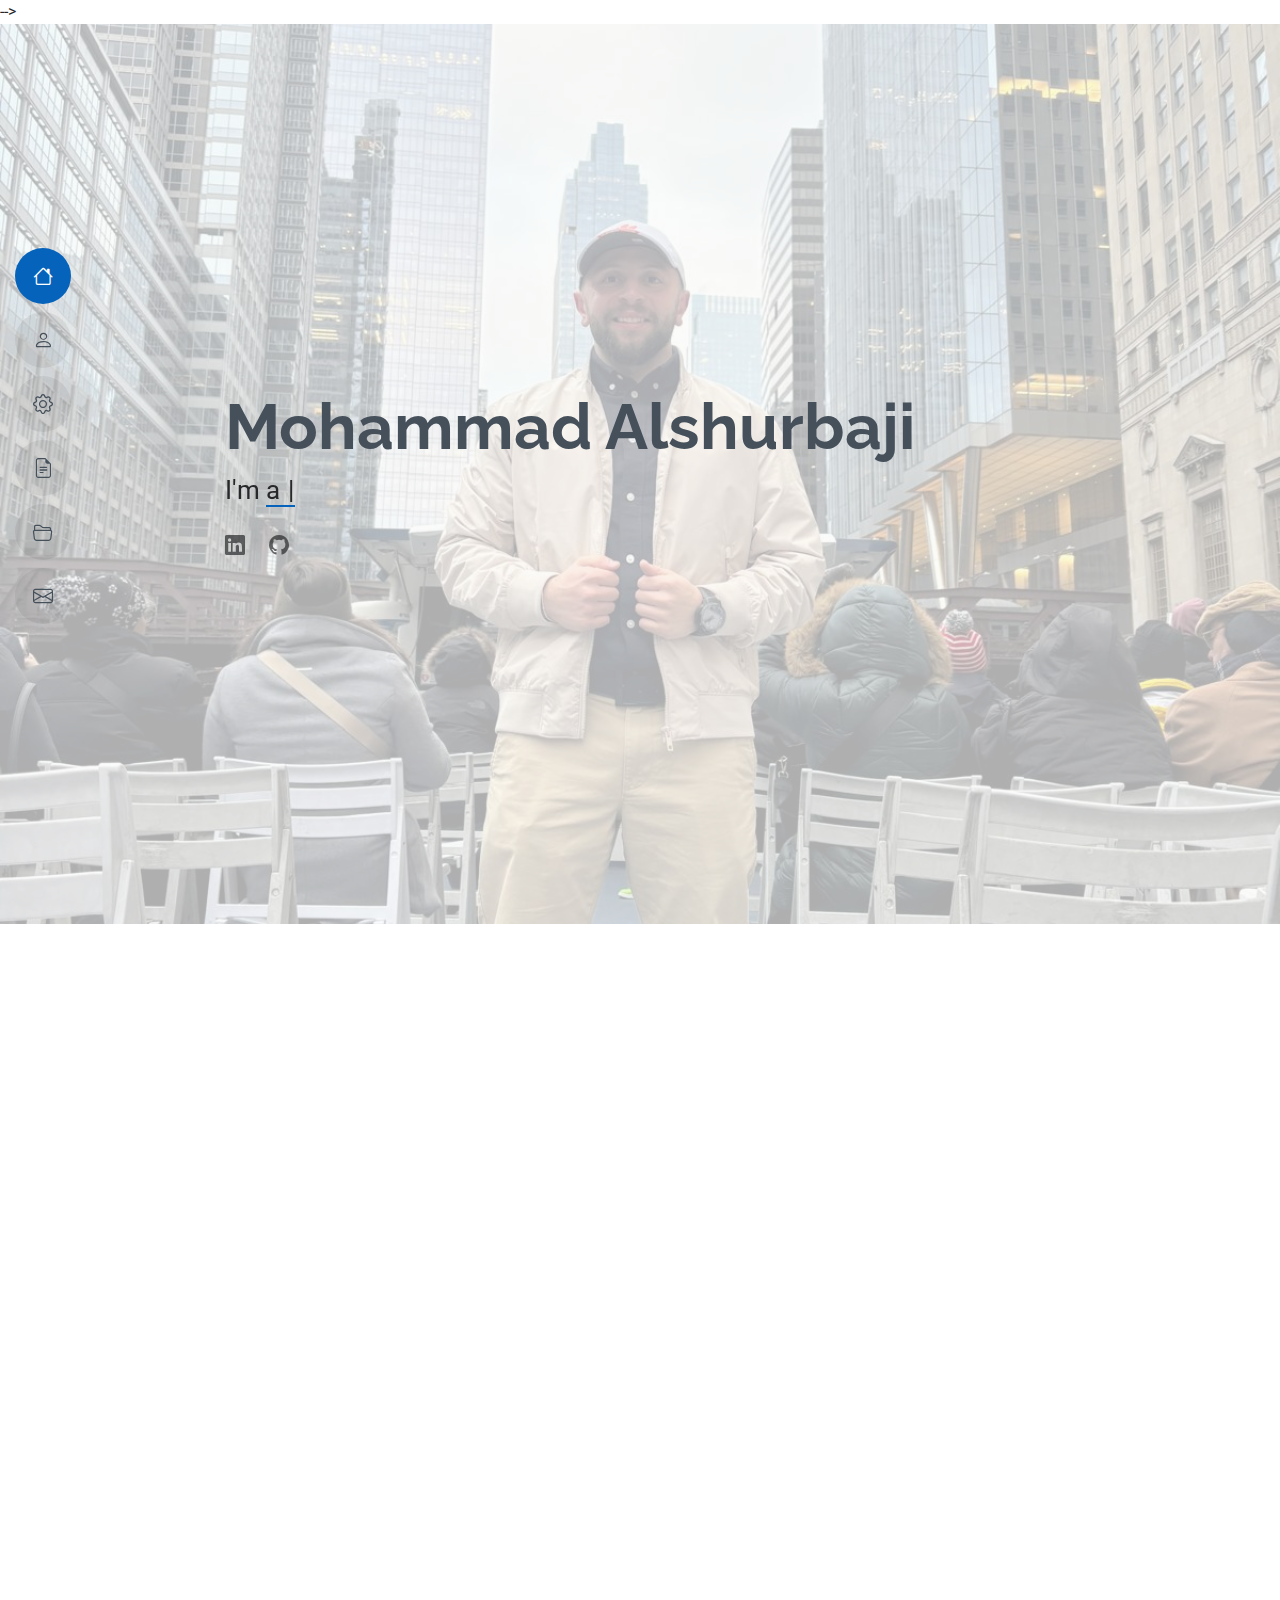
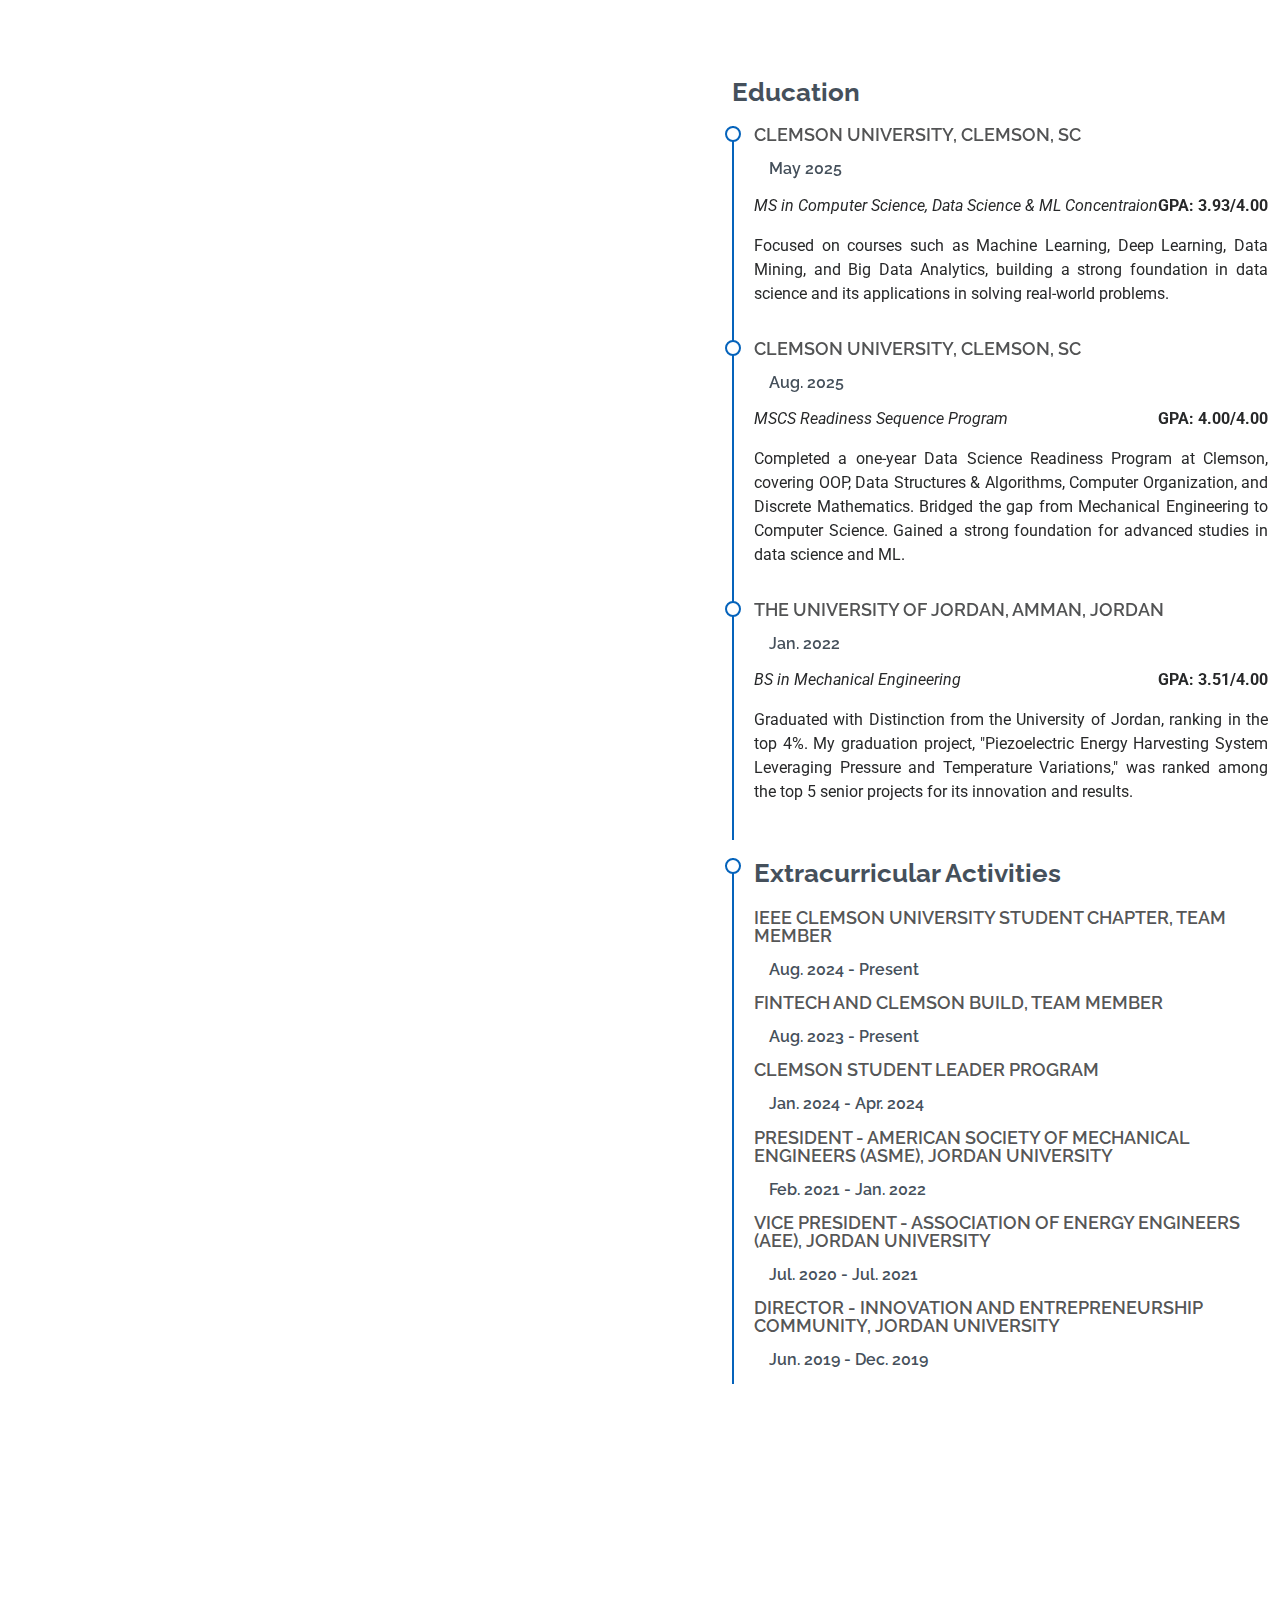
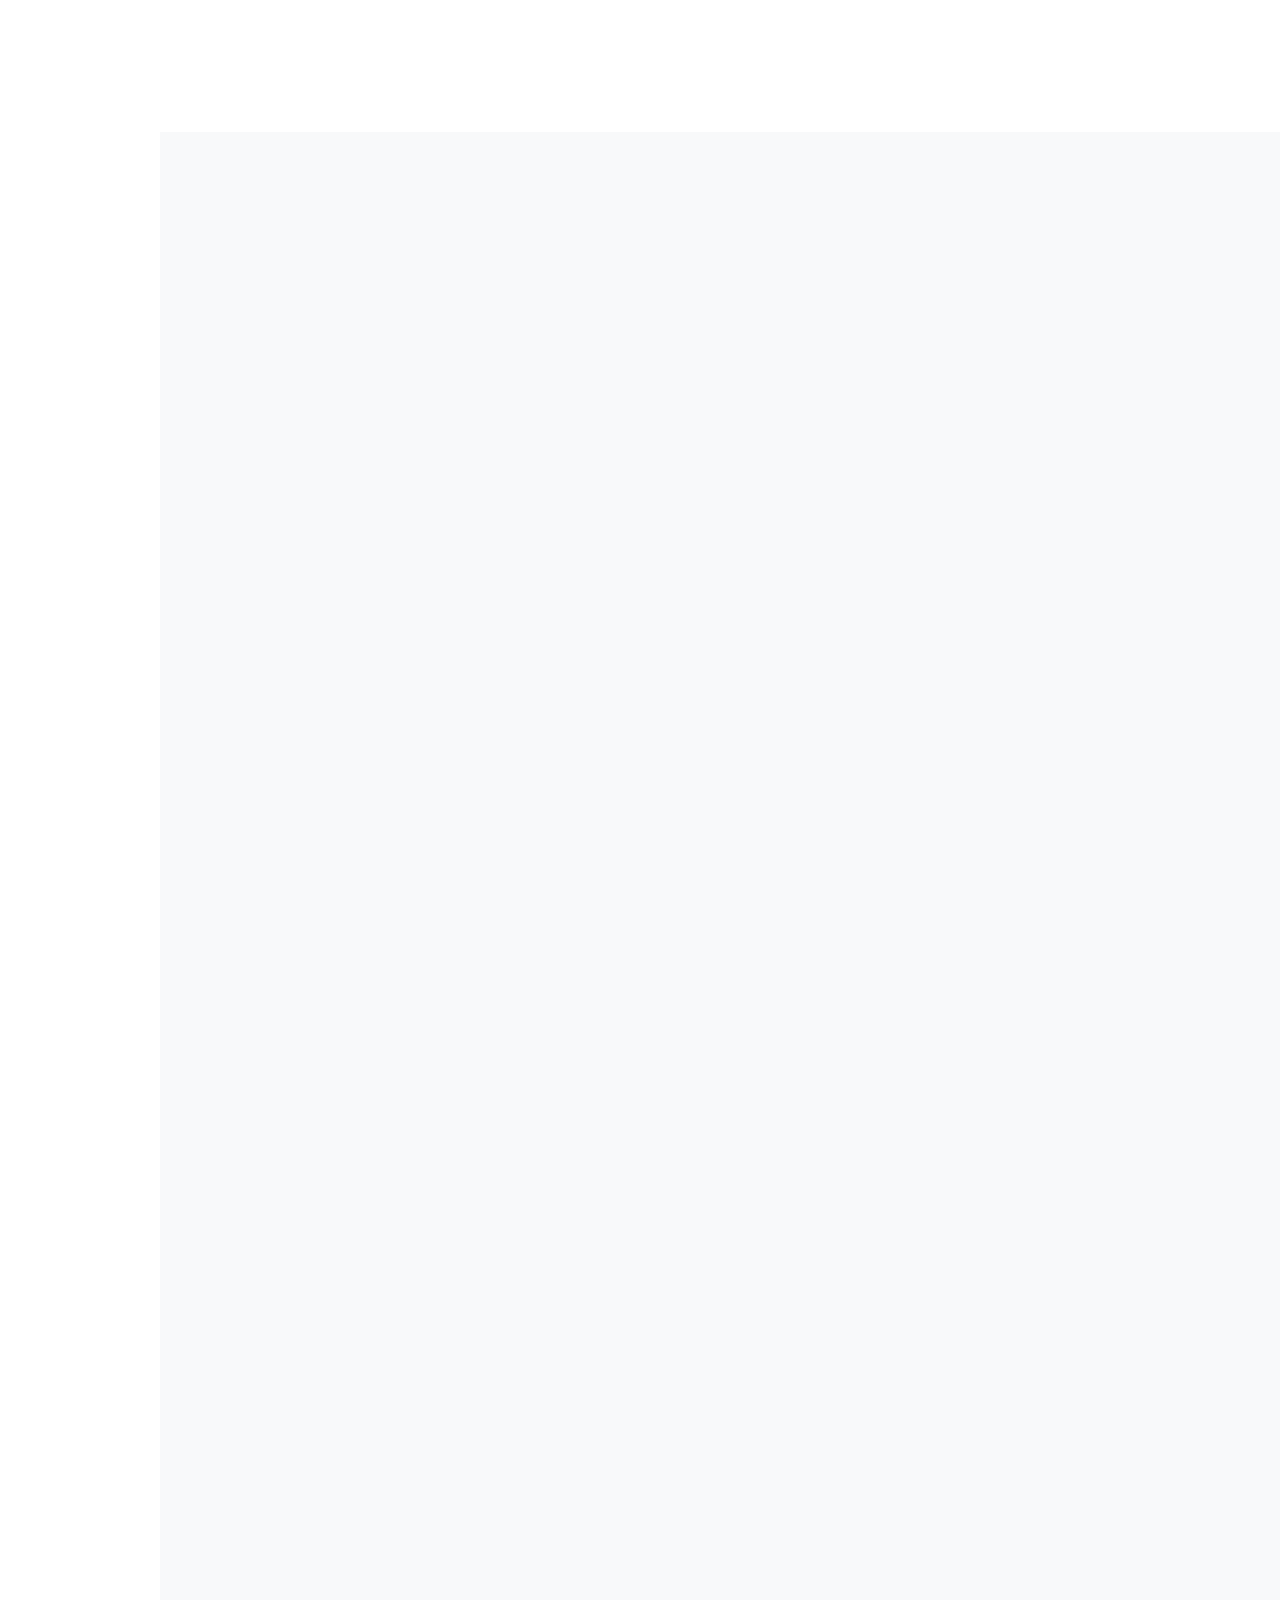
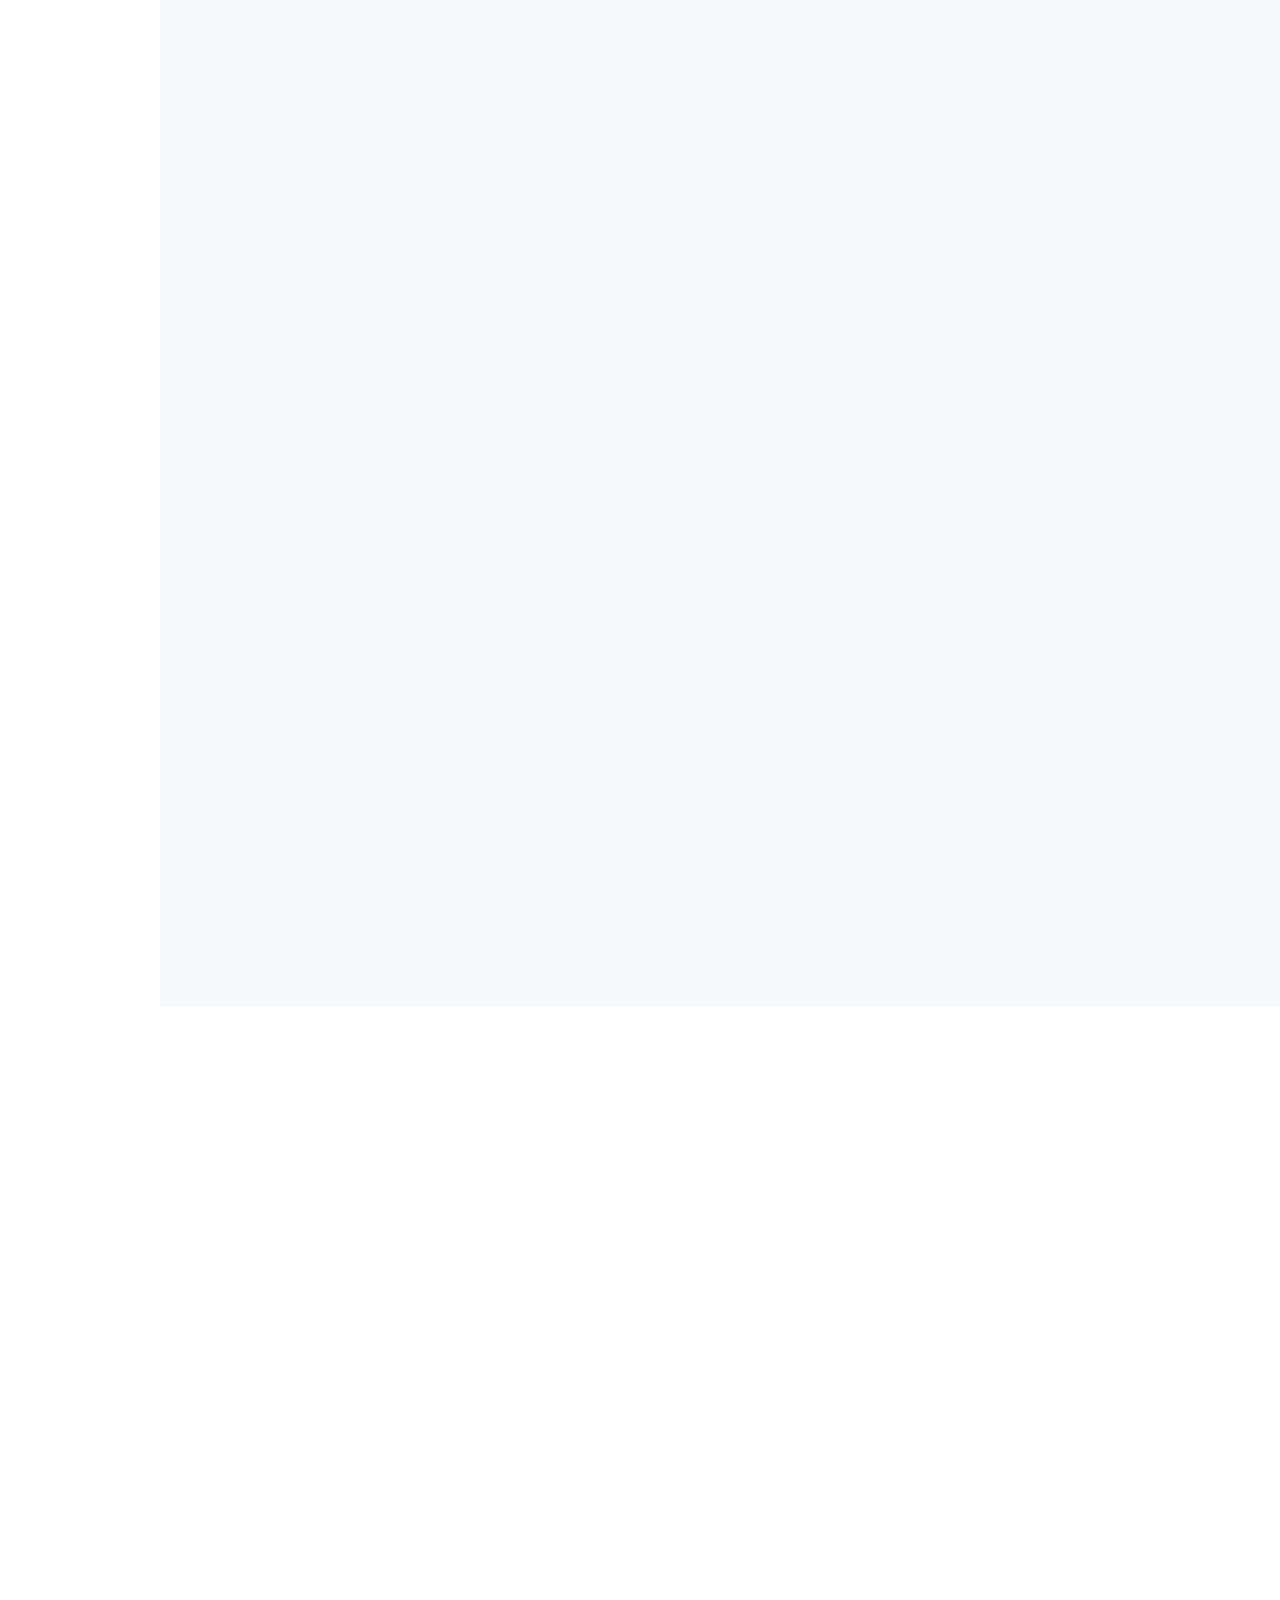
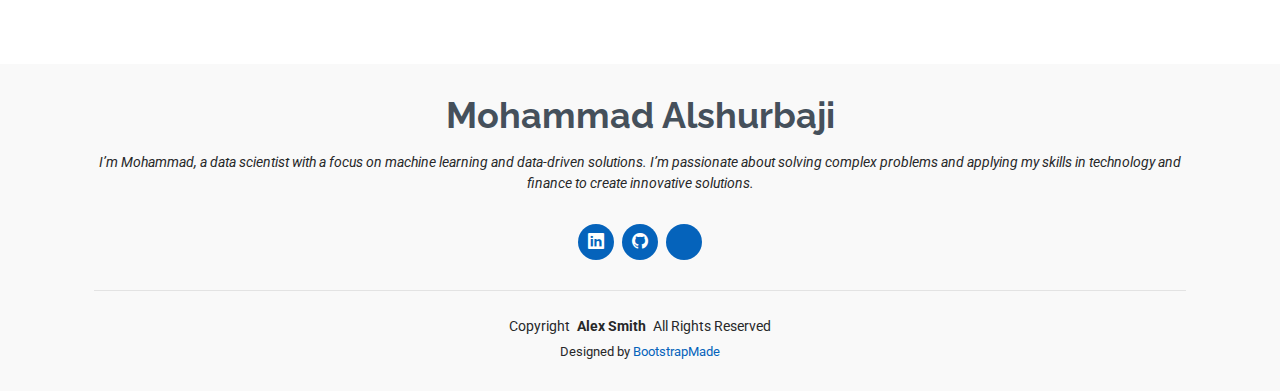
==== commit 5c3514b1: "Update index.html" ====
--- a/index.html
+++ b/index.html
@@ -3,7 +3,7 @@
   <head>
     <meta charset="utf-8" />
     <meta content="width=device-width, initial-scale=1.0" name="viewport" />
-    <title>Mohammad Alshurbaji Portfolio</title>
+    <title>Alshurbaji's Portfolio</title>
     <meta content="" name="description" />
     <meta content="" name="keywords" />
 
@@ -49,9 +49,9 @@
 
   <body class="index-page">
     <!-- Under Construction Banner -->
-    <div class="construction-banner text-center p-2">
-      🚧 This website is still under construction. Stay tuned! 🚧
-    </div>
+<!--     <div class="construction-banner text-center p-2">
+<!--       🚧 This website is still under construction. Stay tuned! 🚧 -->
+<!--     </div> --> -->
     <header
       id="header"
       class="header d-flex flex-column justify-content-center"
--- a/assets/css/main.css
+++ b/assets/css/main.css
@@ -1456,4 +1456,31 @@
 --------------------------------------------------------------*/
 .starter-section {
   /* Add your styles here */
-}+}
+
+.card {
+  display: flex;
+  flex-direction: column;
+  height: 100%;
+}
+
+.card-body {
+  flex-grow: 1; /* Allow card body to take available space */
+  display: flex;
+  flex-direction: column;
+  justify-content: space-between;
+  min-height: 250px;
+}
+
+.button-container {
+  display: flex;
+  justify-content: space-between;
+  gap: 10px;
+  align-items: center;
+}
+
+.button-container .btn {
+  width: 48%; /* Adjusts both buttons to take 48% of the width for even spacing */
+}
+
+
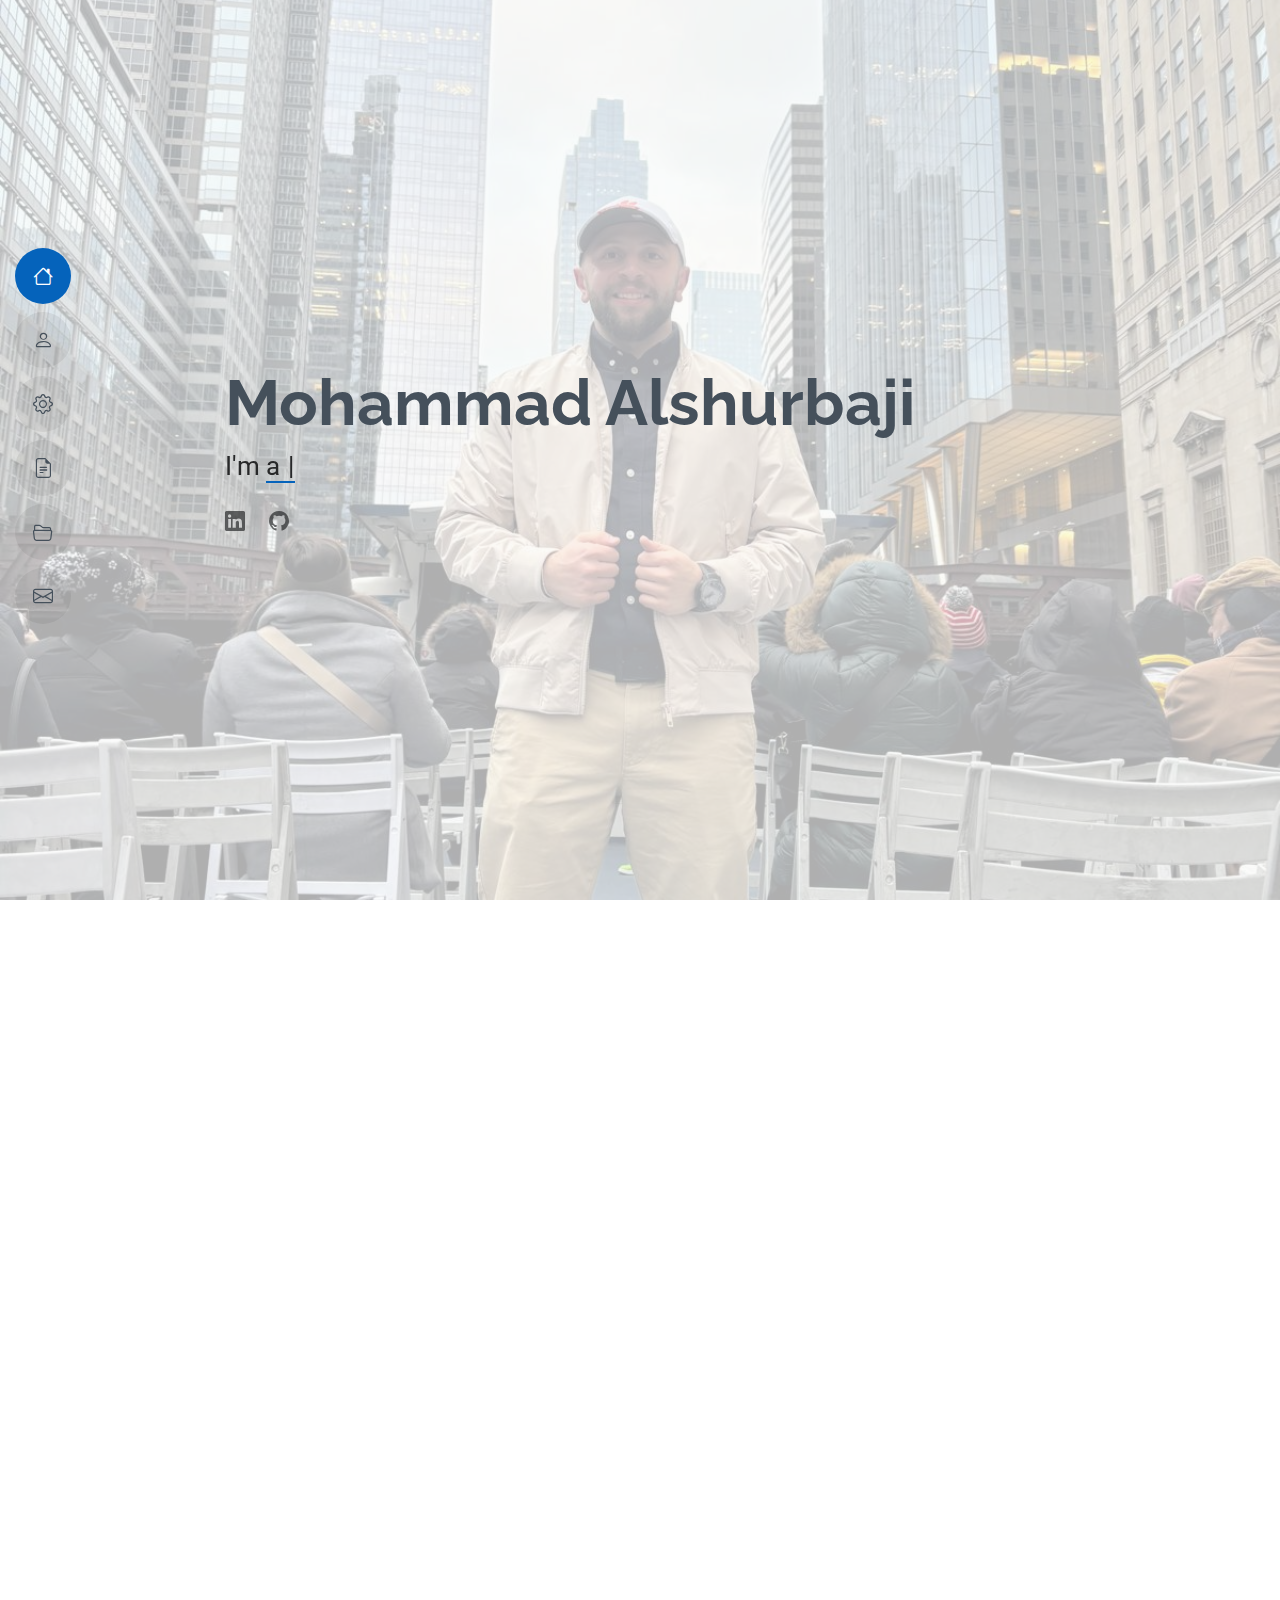
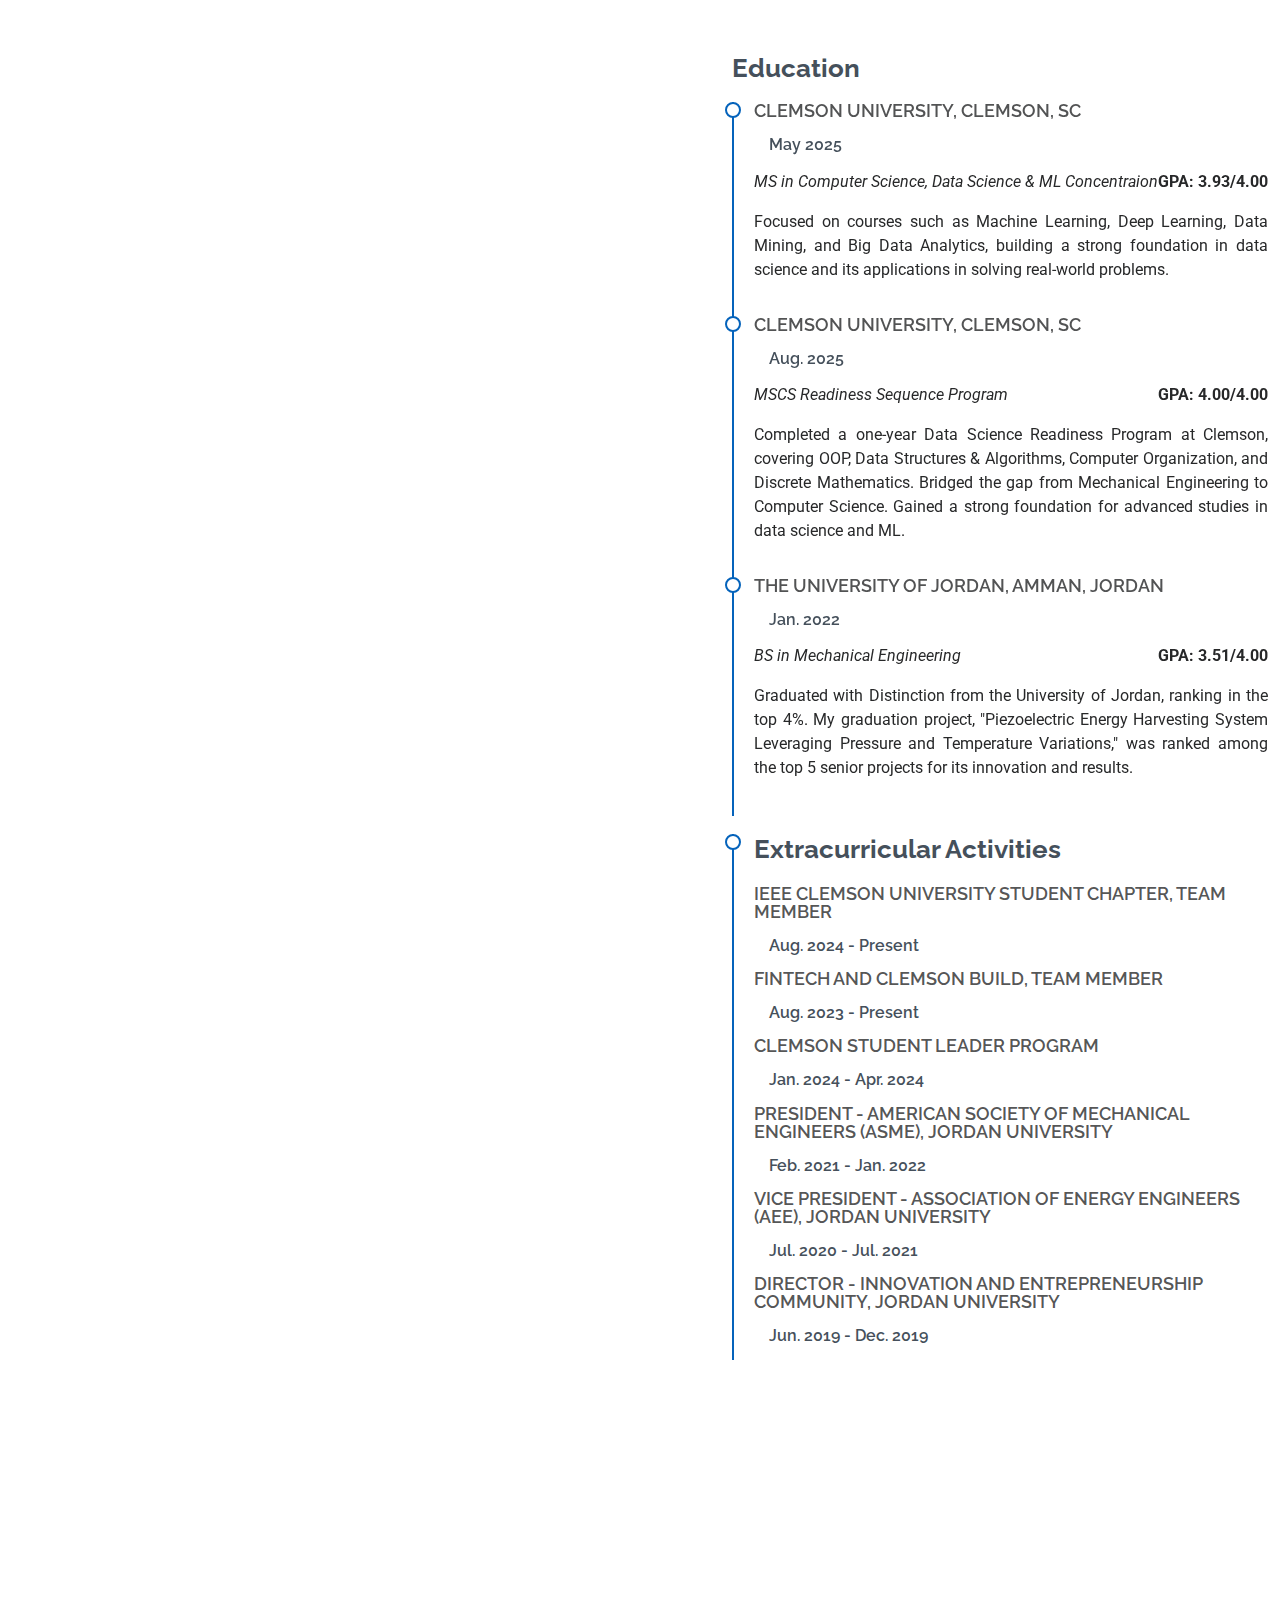
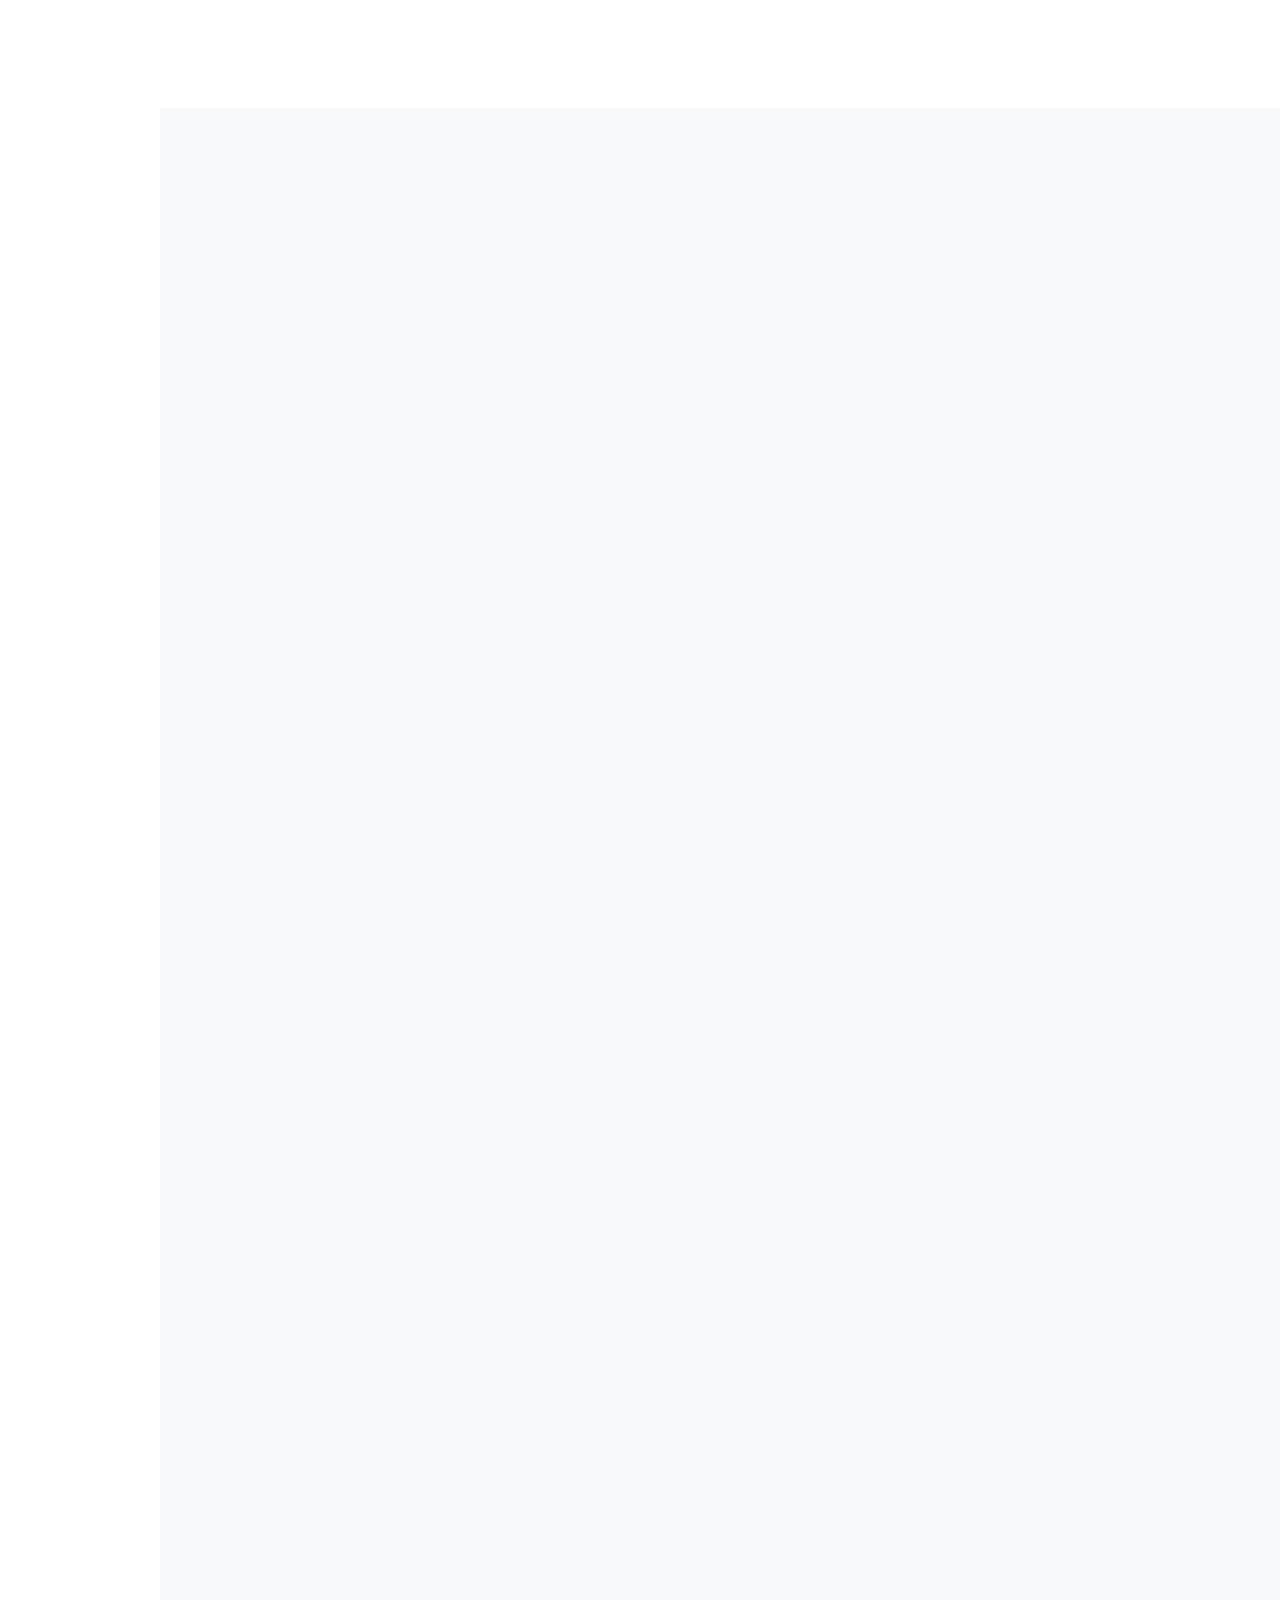
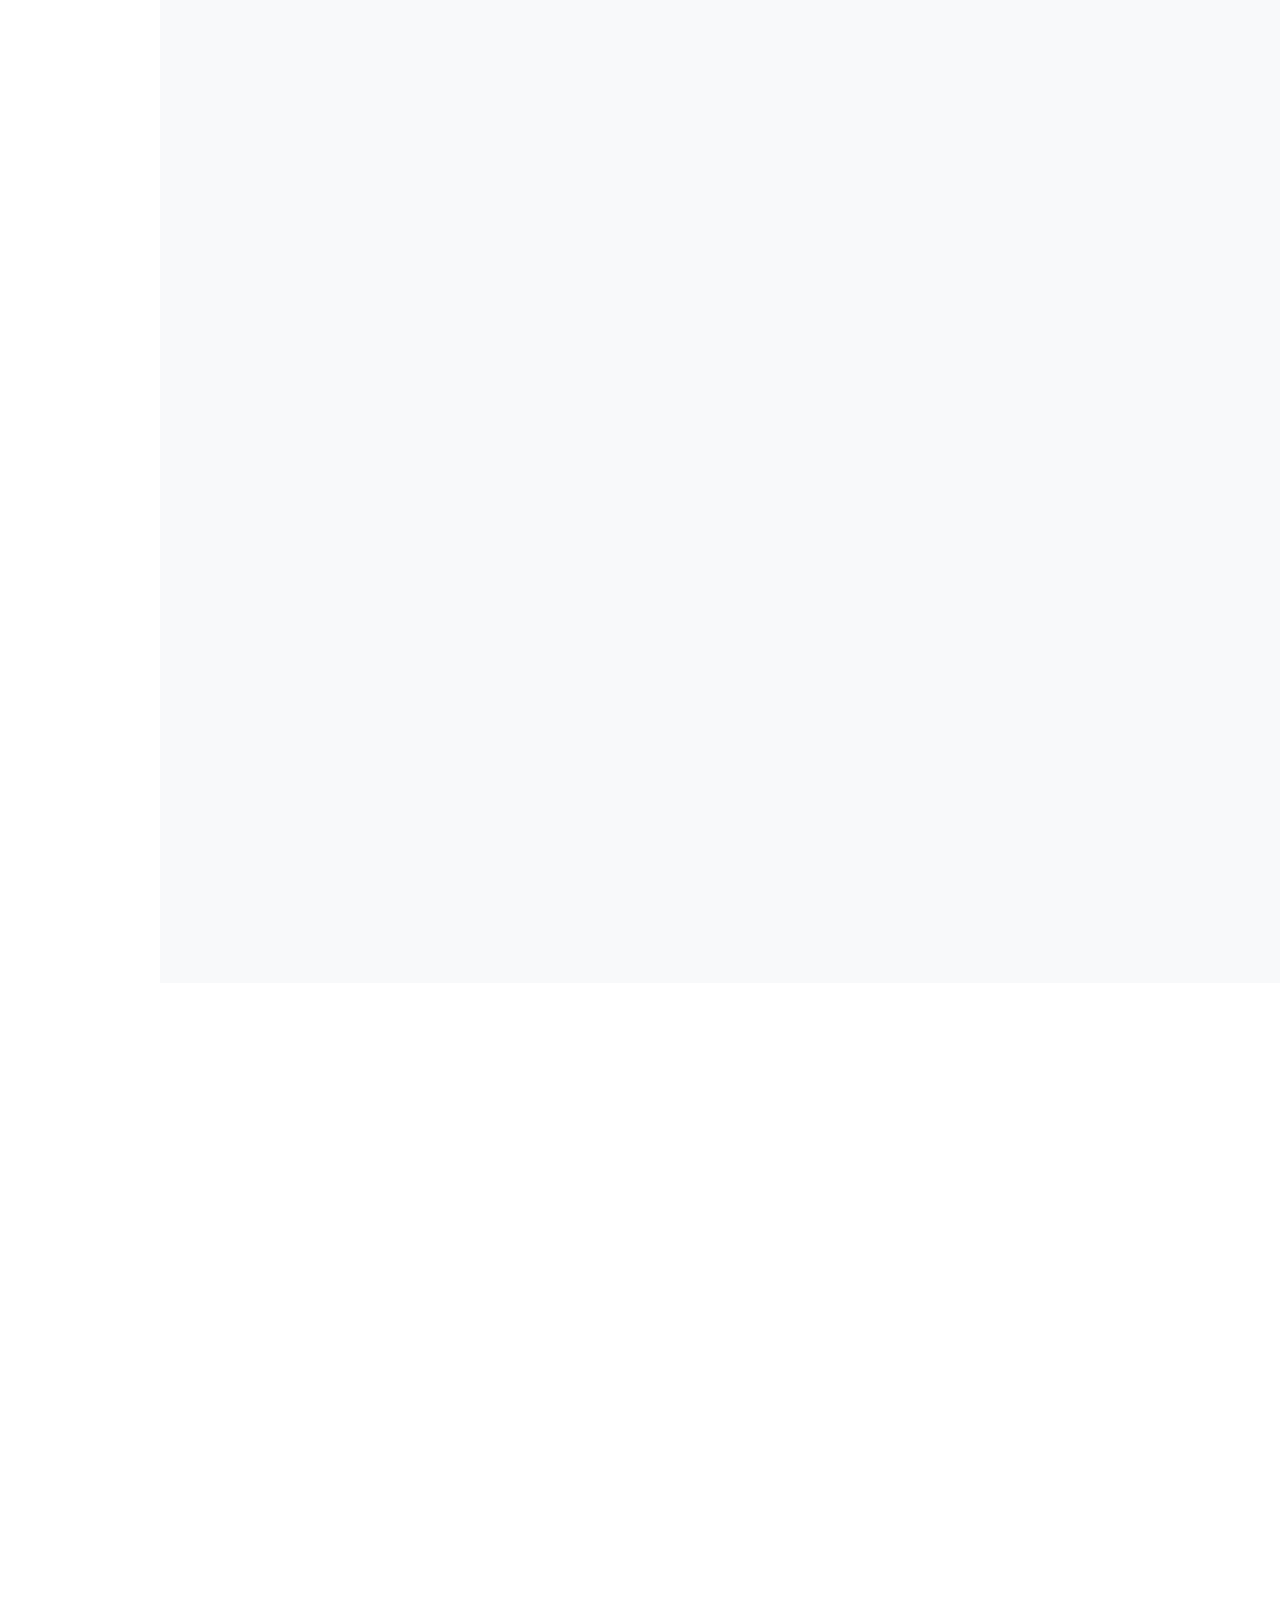
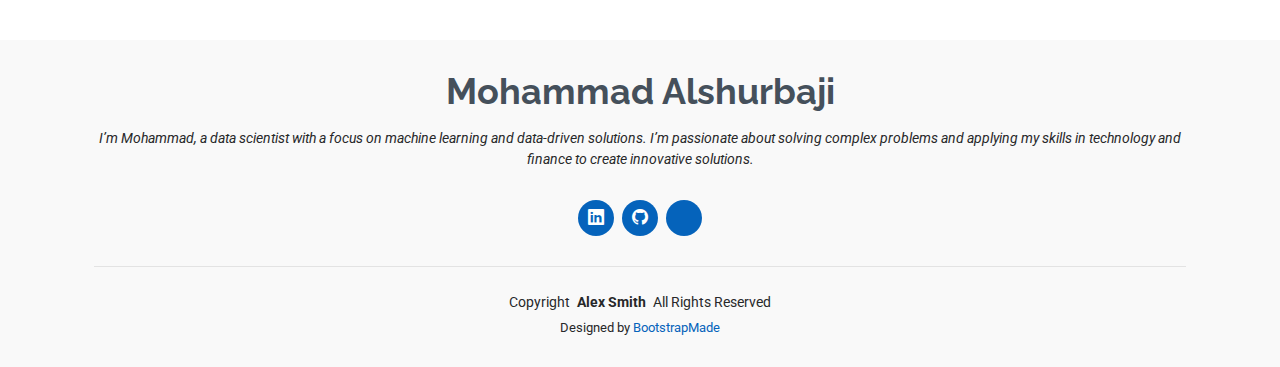
==== commit 44af1d3f: "Update index.html" ====
--- a/index.html
+++ b/index.html
@@ -51,7 +51,7 @@
     <!-- Under Construction Banner -->
 <!--     <div class="construction-banner text-center p-2">
 <!--       🚧 This website is still under construction. Stay tuned! 🚧 -->
-<!--     </div> --> -->
+<!--     </div> --> 
     <header
       id="header"
       class="header d-flex flex-column justify-content-center"
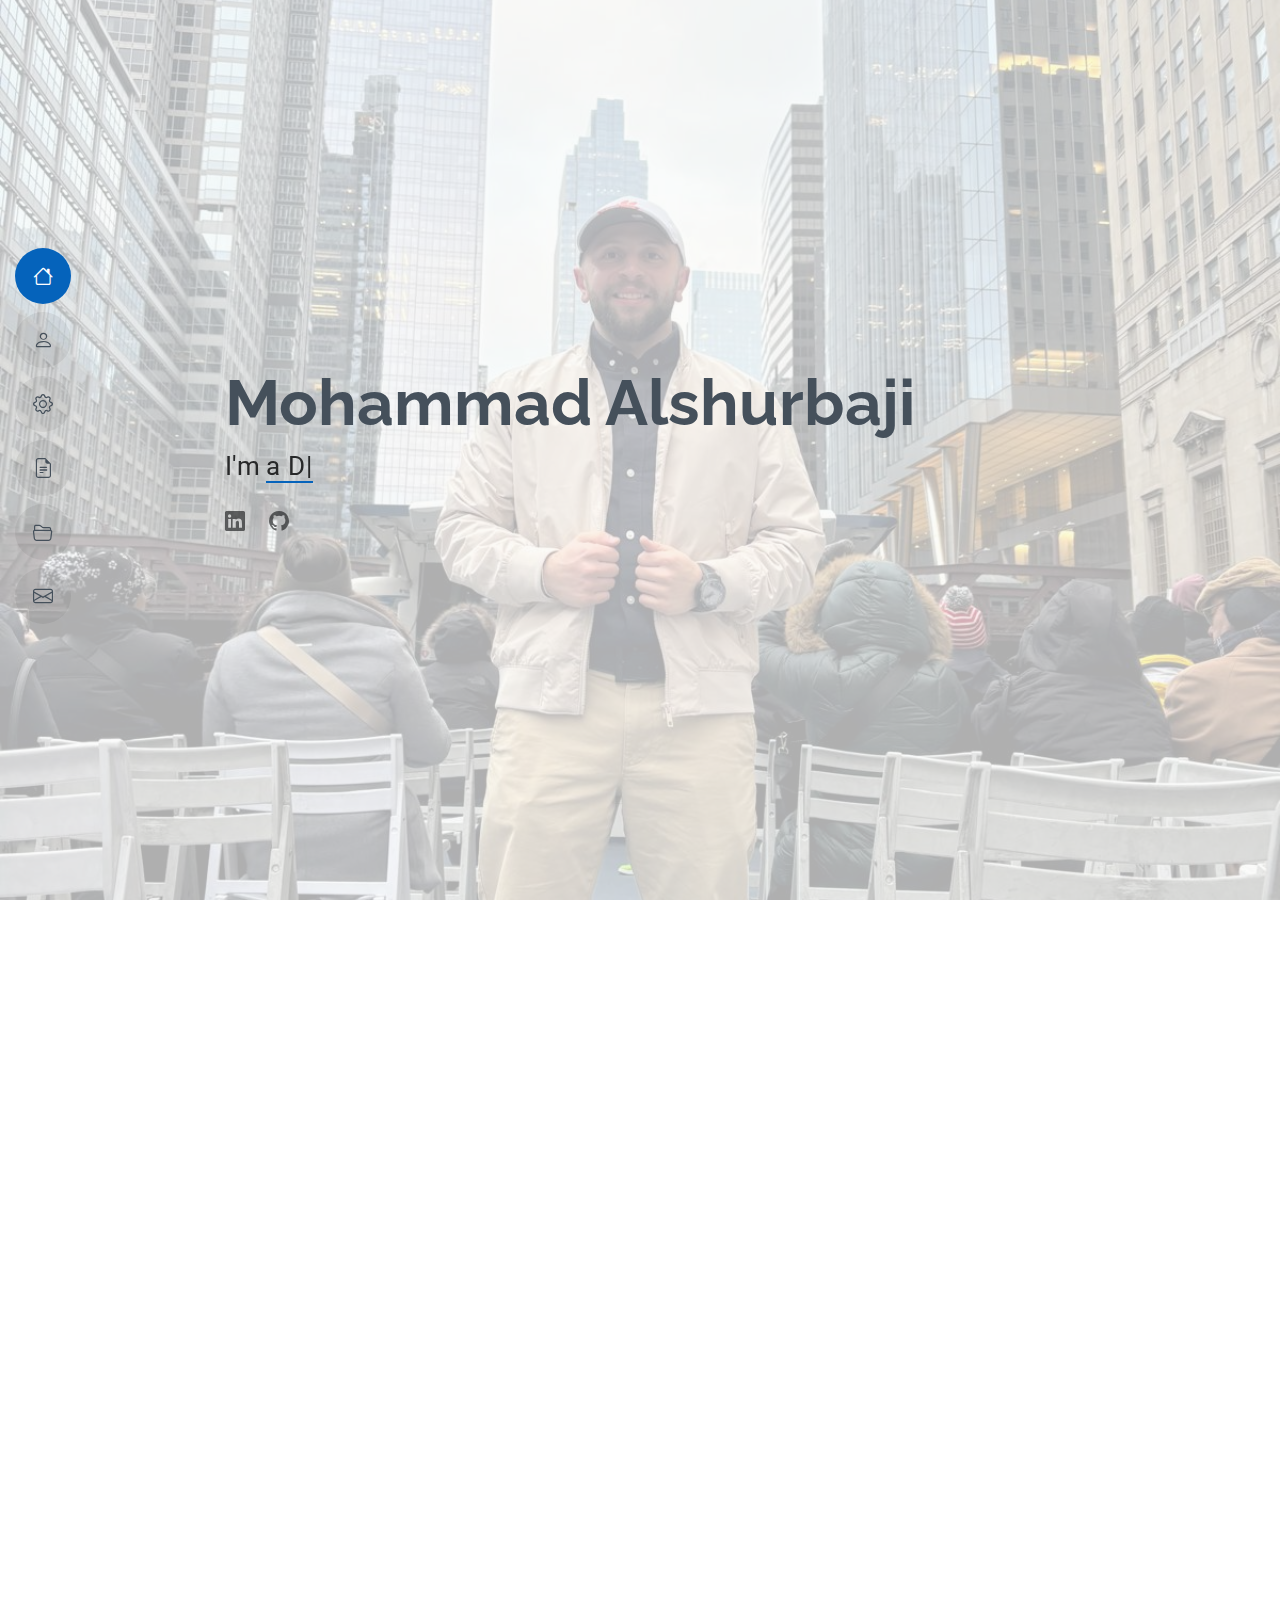
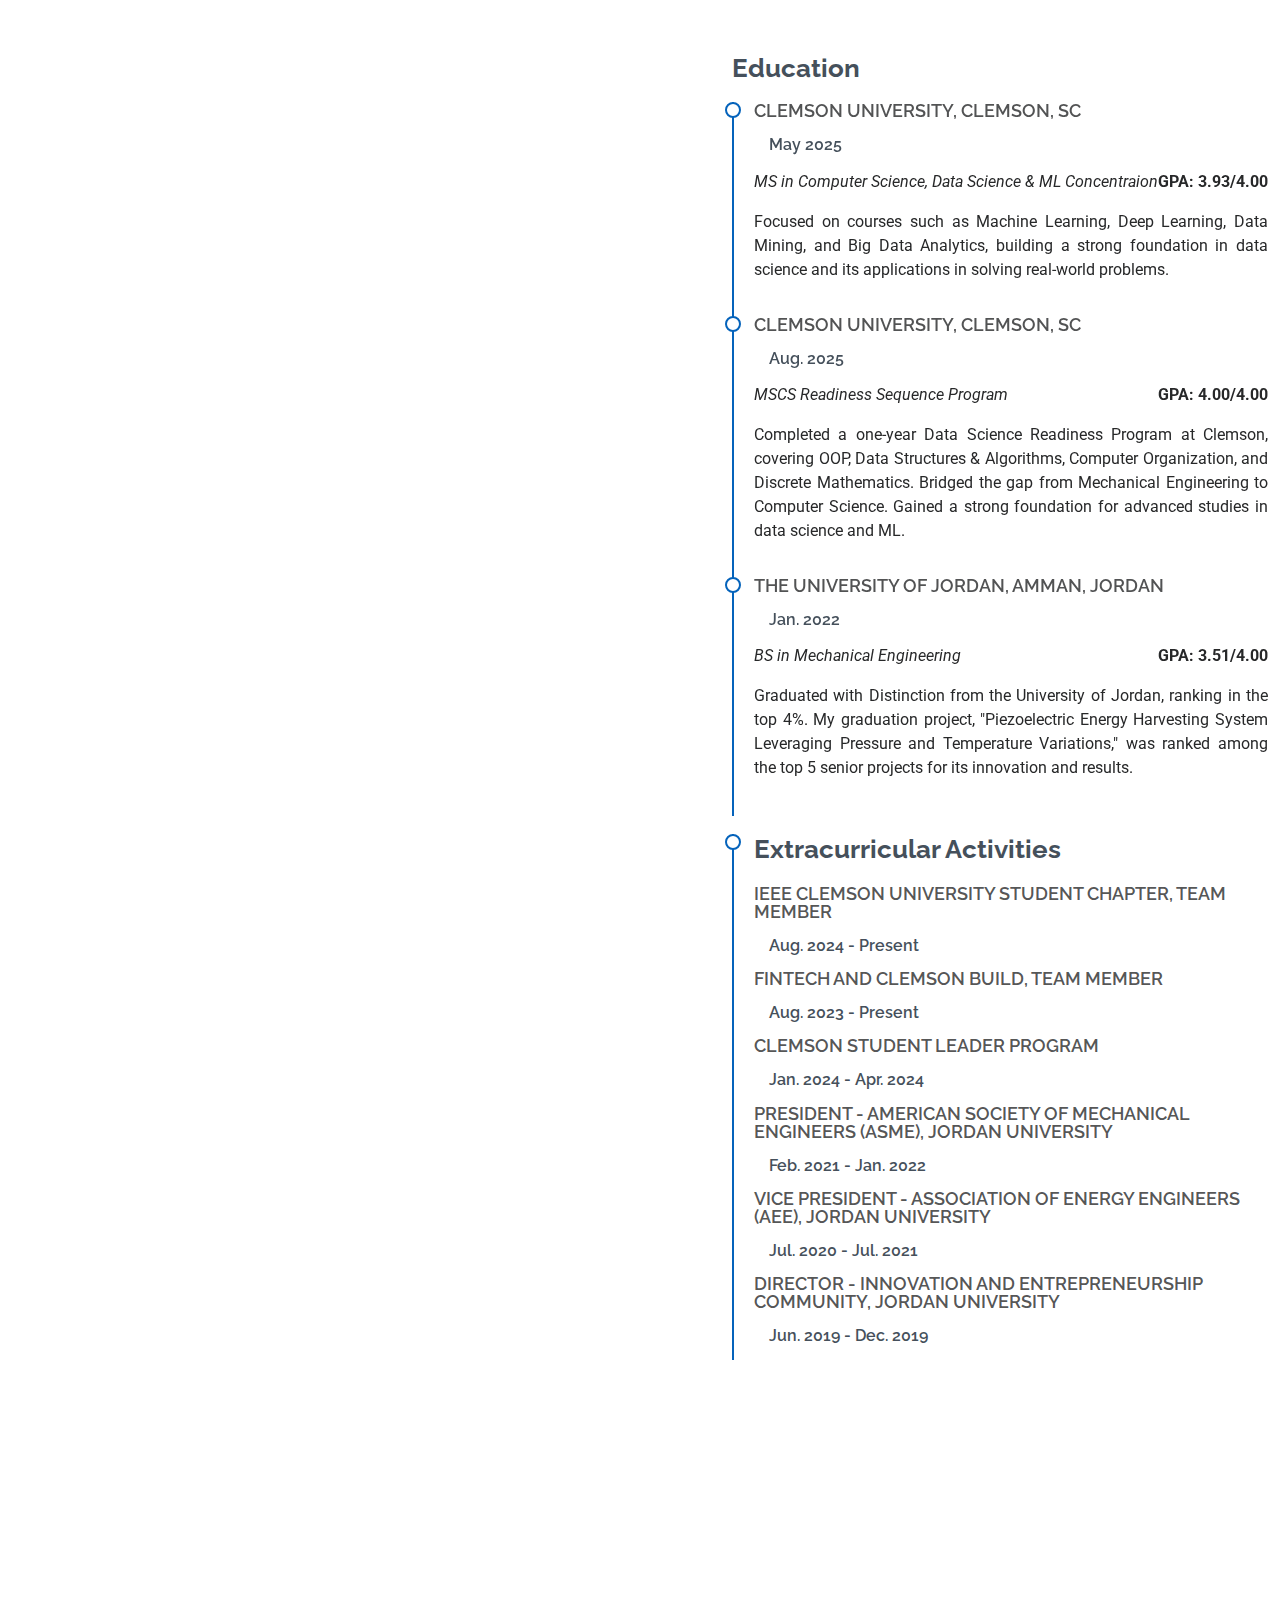
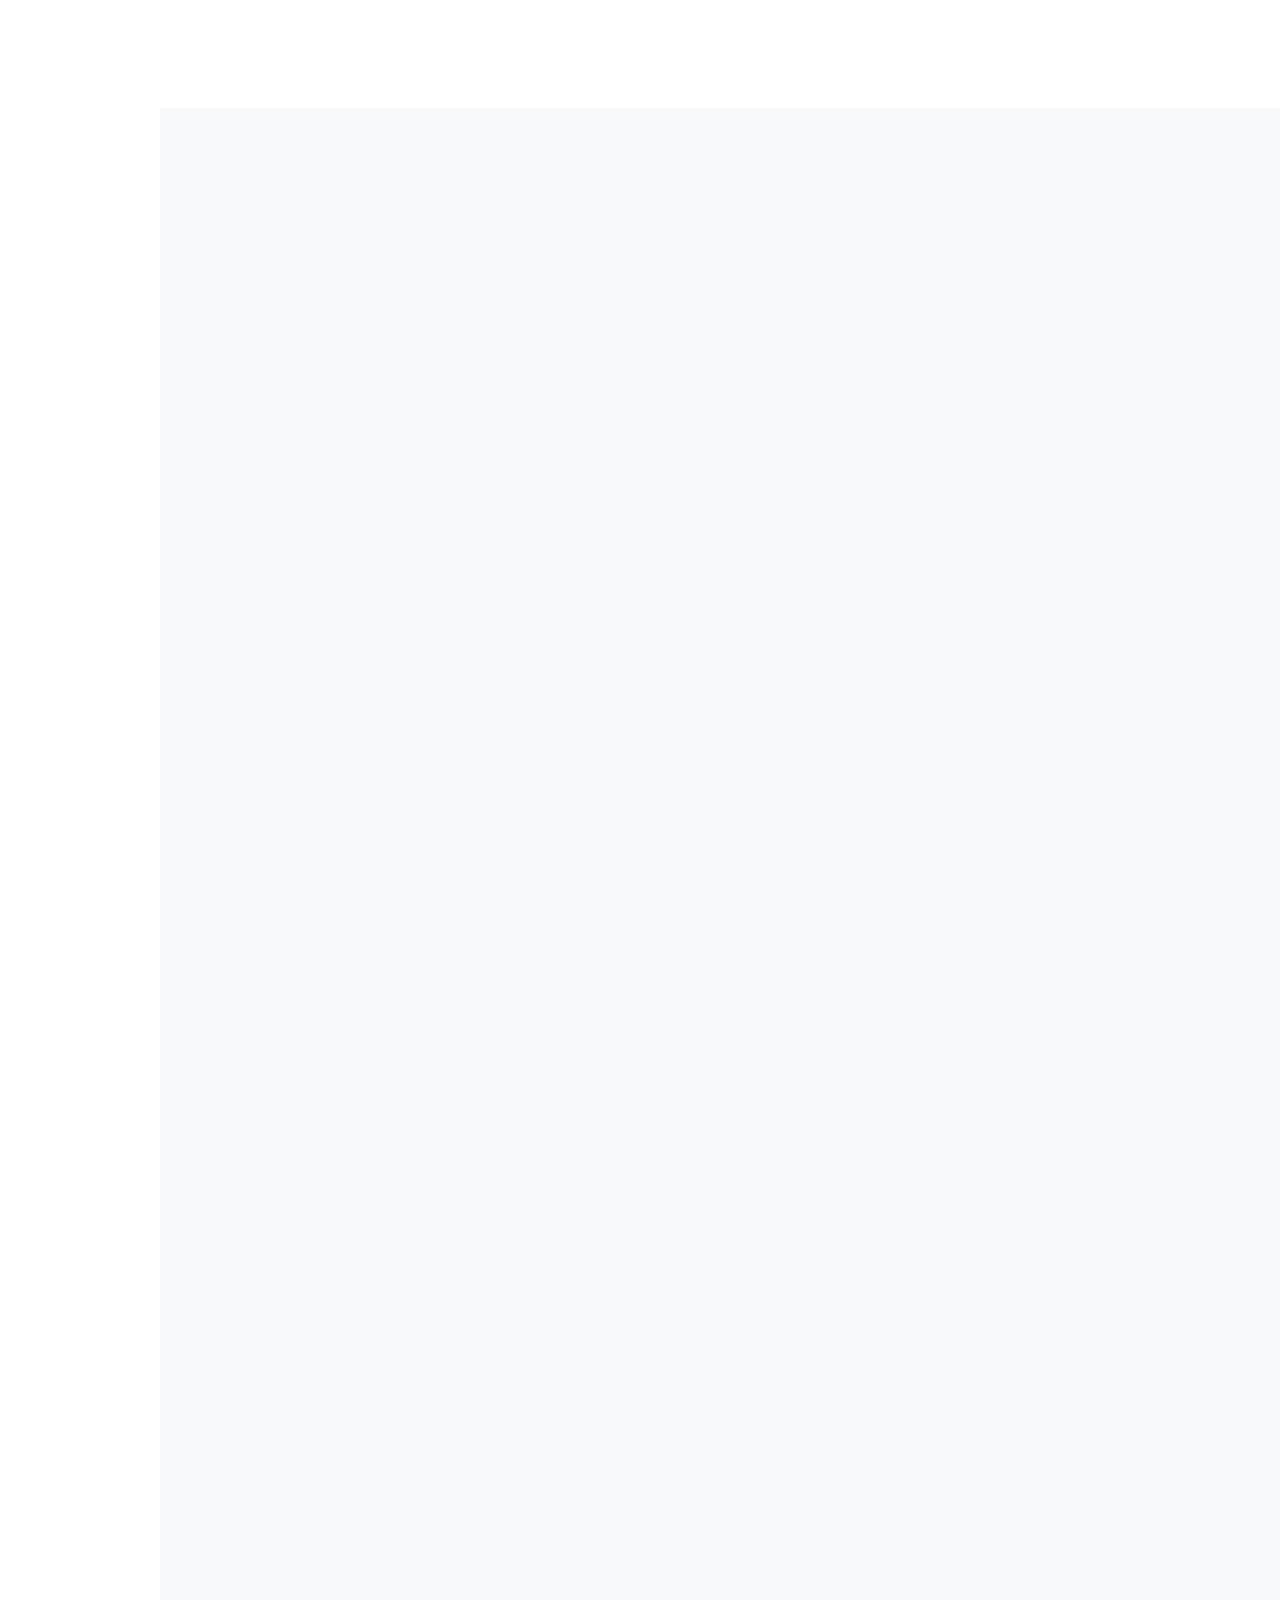
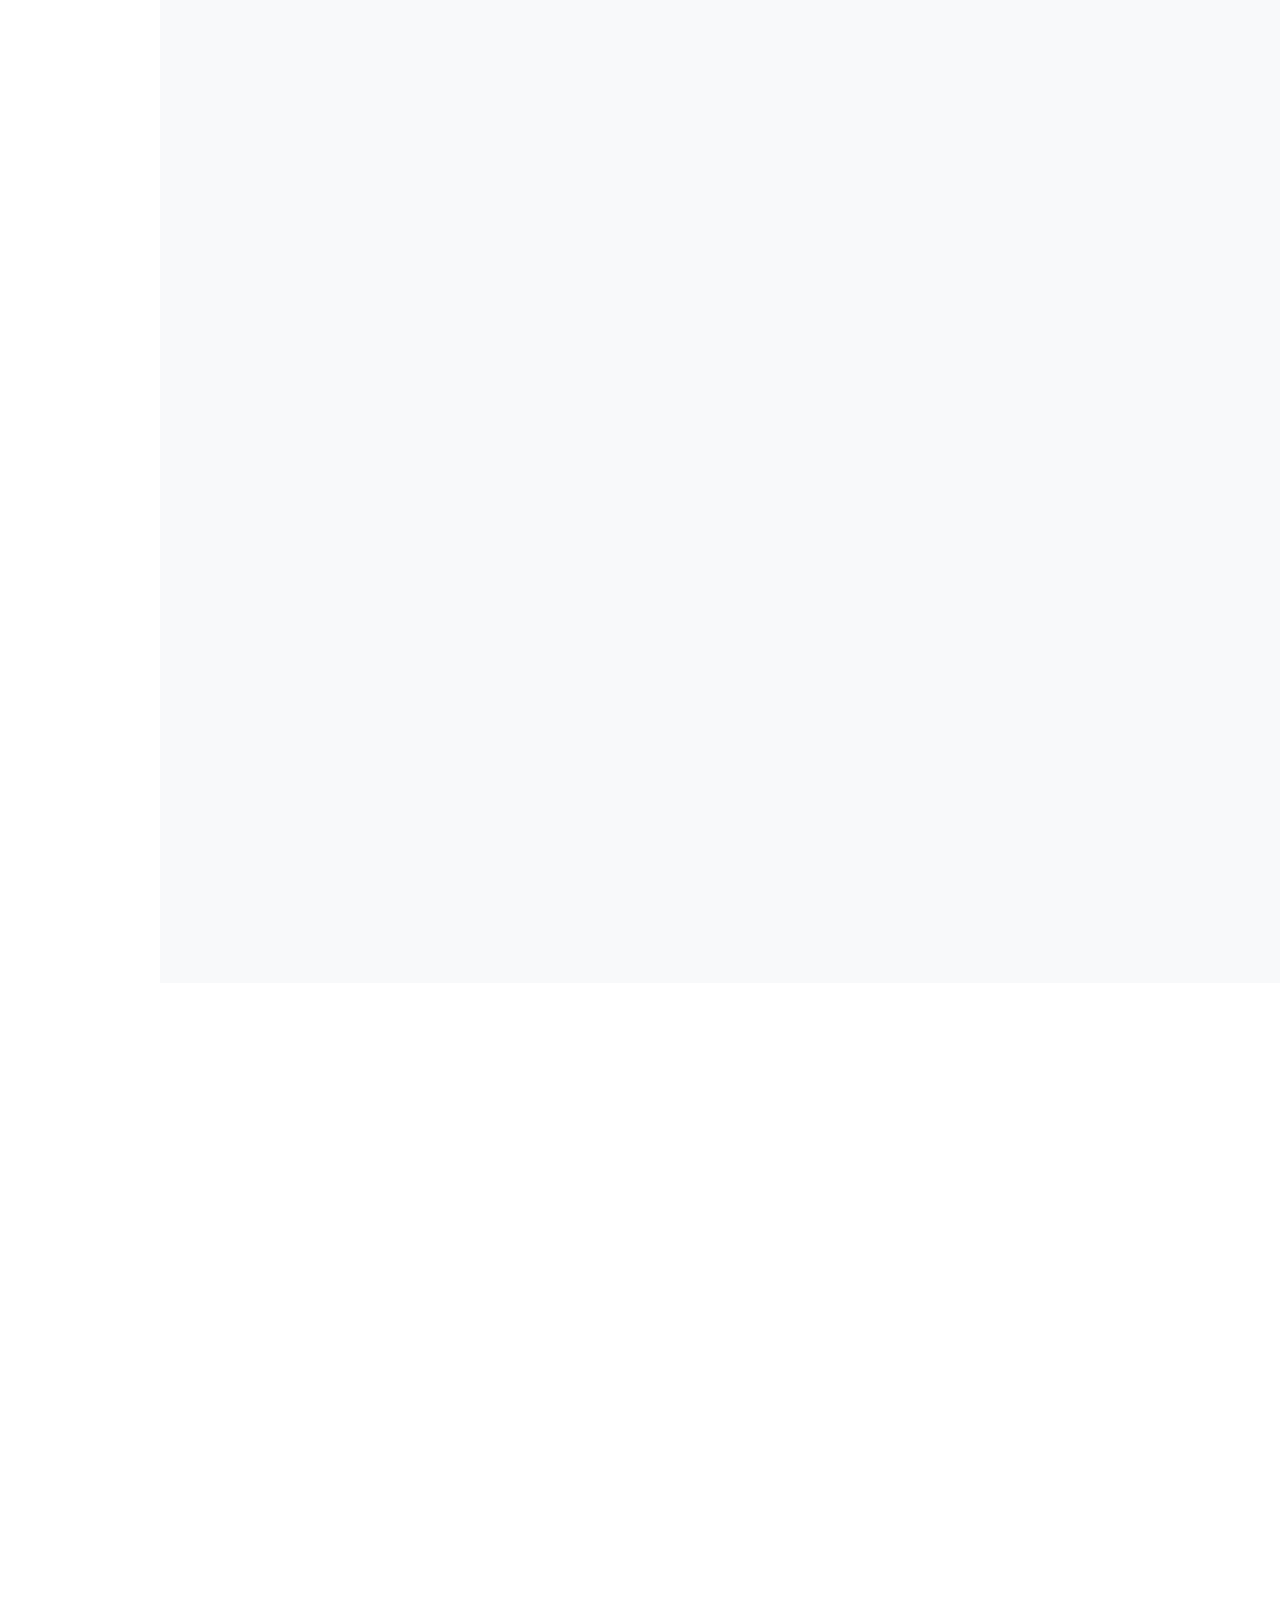
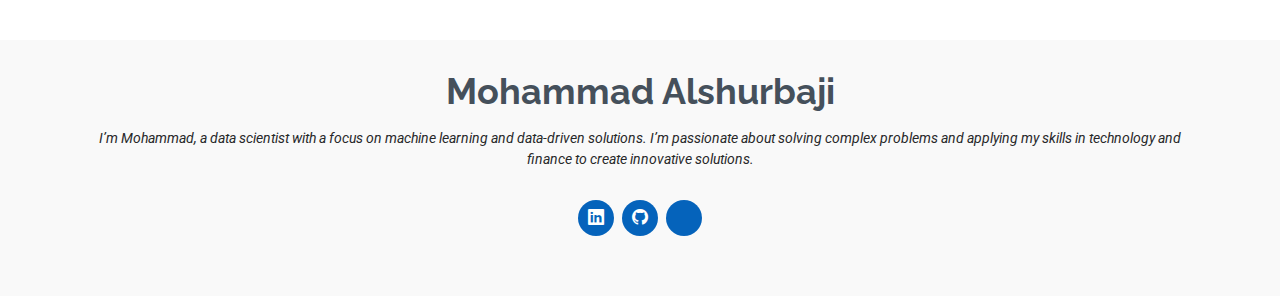
==== commit fb60b01c: "Update index.html" ====
--- a/index.html
+++ b/index.html
@@ -1912,18 +1912,18 @@
           ></a>
         </div>
         <div class="container">
-          <div class="copyright">
-            <span>Copyright</span>
-            <strong class="px-1 sitename">Alex Smith</strong>
-            <span>All Rights Reserved</span>
-          </div>
-          <div class="credits">
-            <!-- All the links in the footer should remain intact. -->
+<!--           <div class="copyright"> -->
+<!--             <span>Copyright</span> -->
+<!--             <strong class="px-1 sitename">Alex Smith</strong> -->
+<!--             <span>All Rights Reserved</span> -->
+<!--           </div> -->
+<!--           <div class="credits"> -->
+<!--             All the links in the footer should remain intact. -->
             <!-- You can delete the links only if you've purchased the pro version. -->
             <!-- Licensing information: https://bootstrapmade.com/license/ -->
             <!-- Purchase the pro version with working PHP/AJAX contact form: [buy-url] -->
-            Designed by <a href="https://bootstrapmade.com/">BootstrapMade</a>
-          </div>
+<!--             Designed by <a href="https://bootstrapmade.com/">BootstrapMade</a> -->
+<!--           </div> -->
         </div>
       </div>
     </footer>
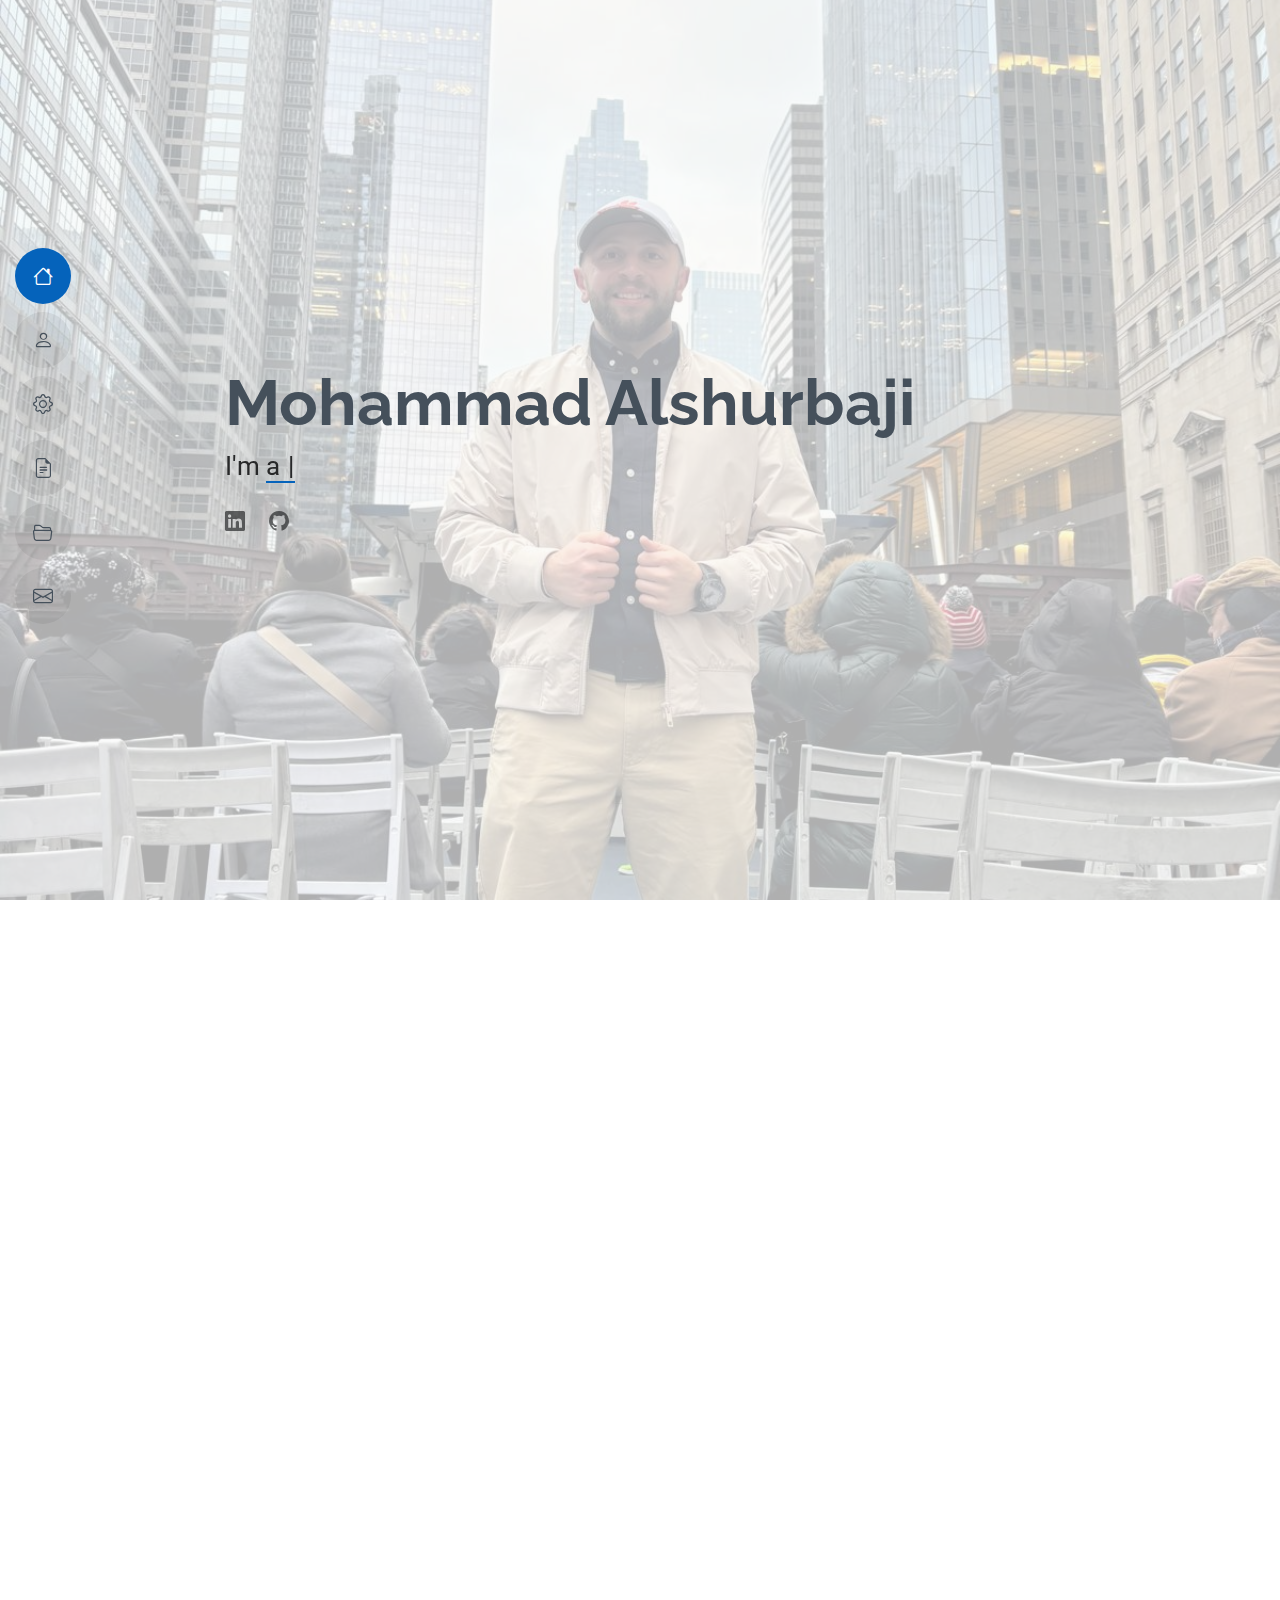
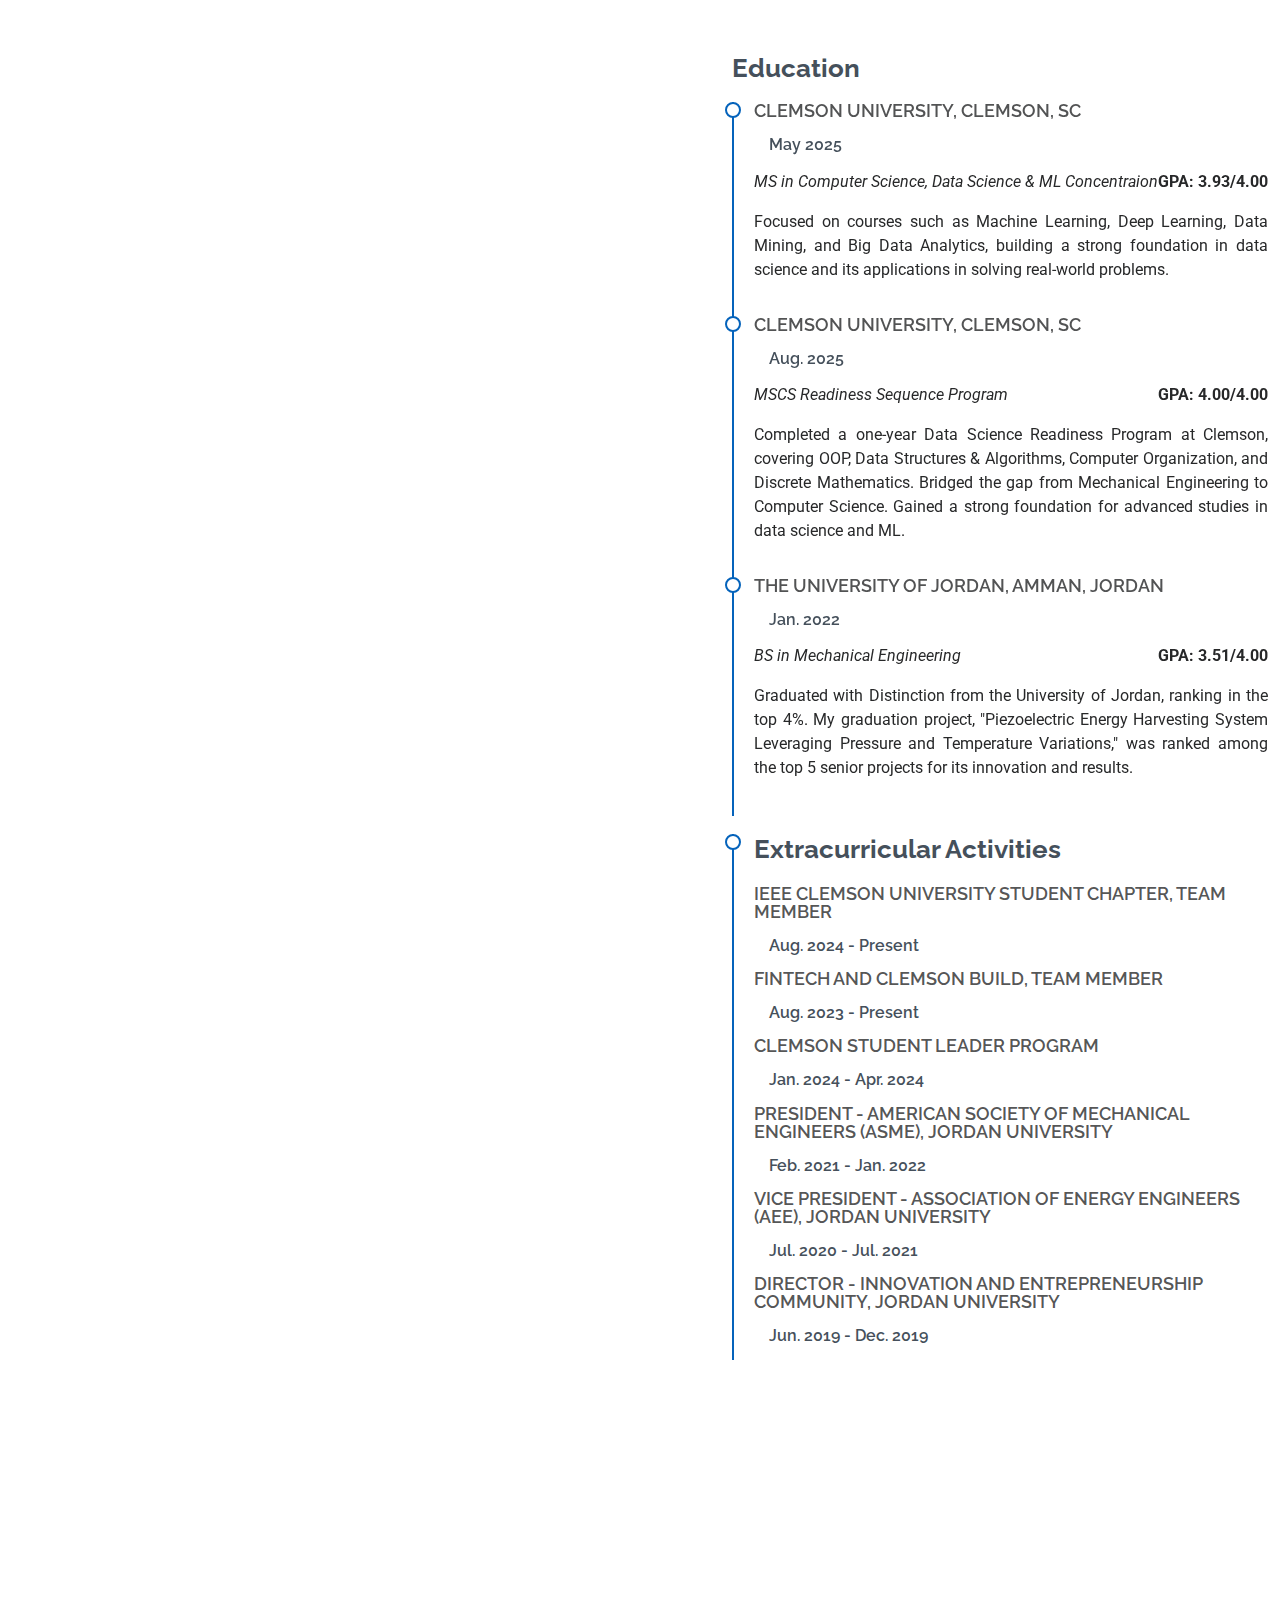
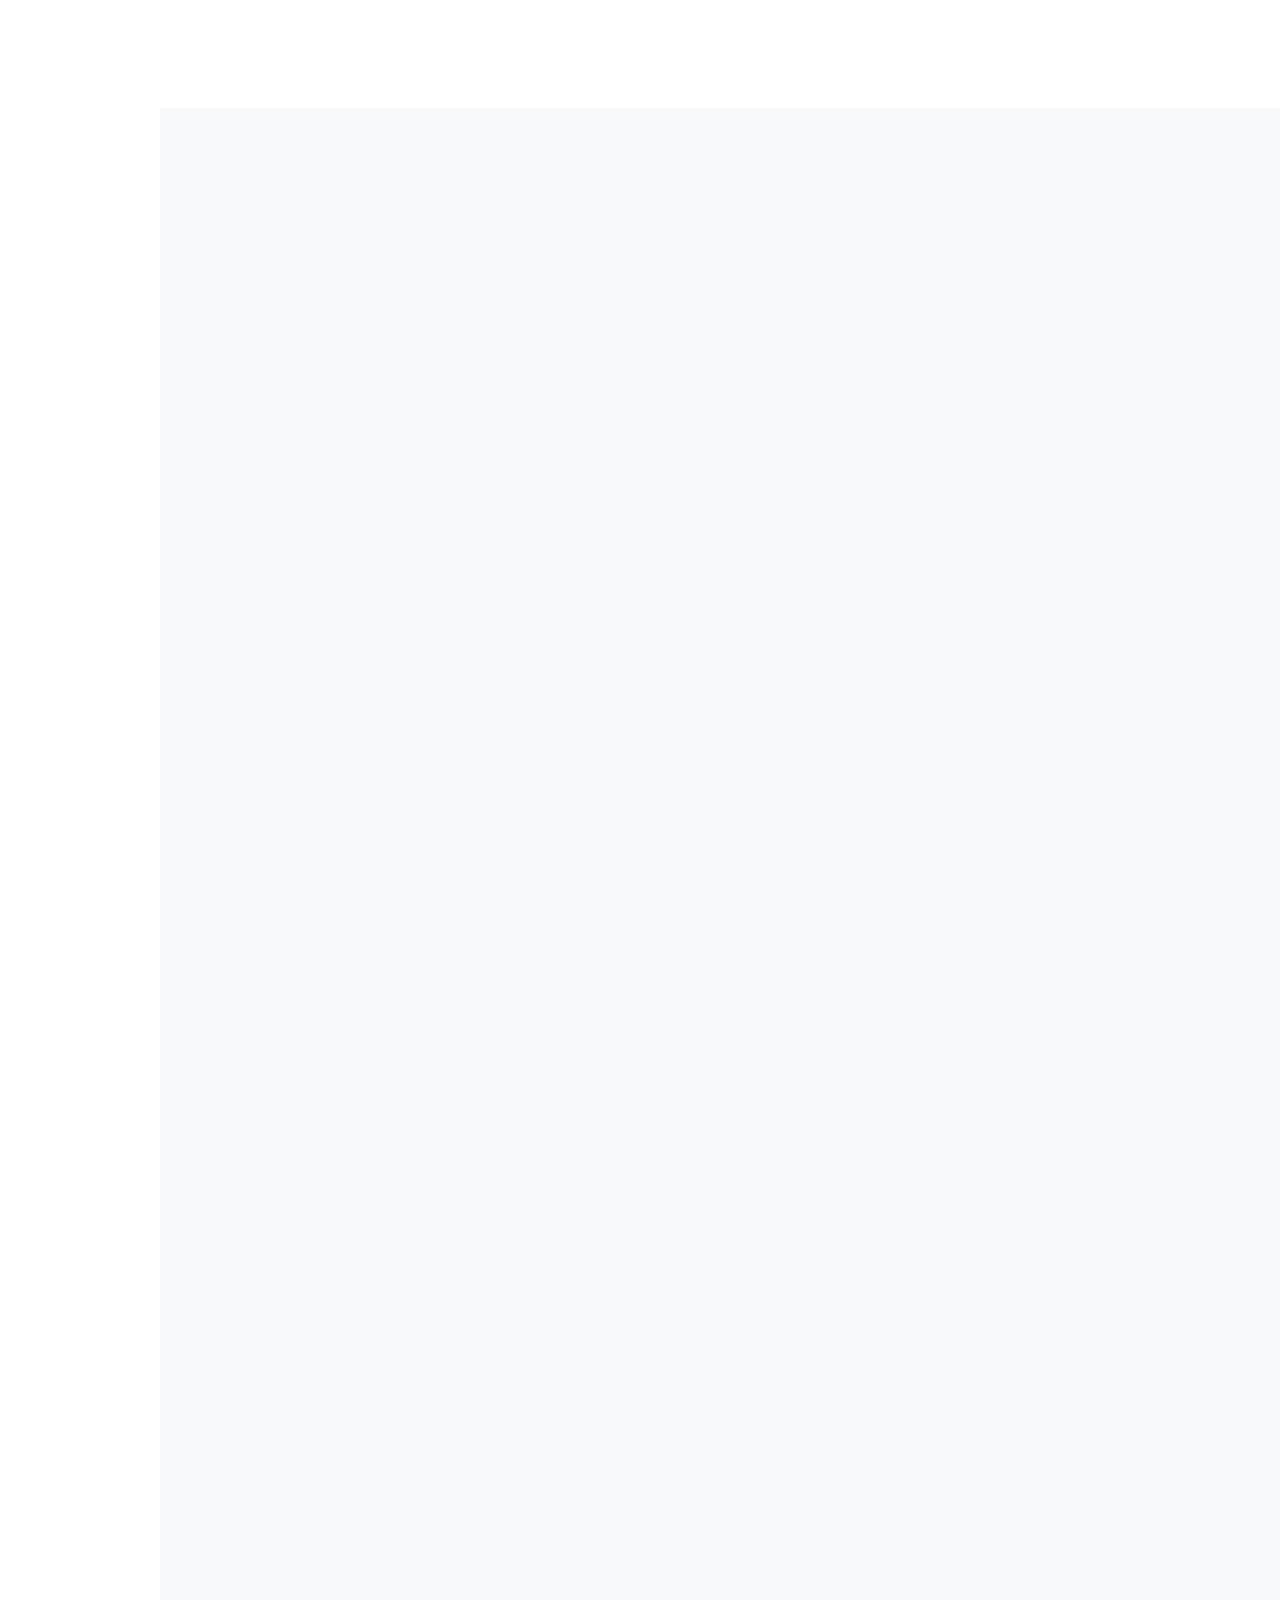
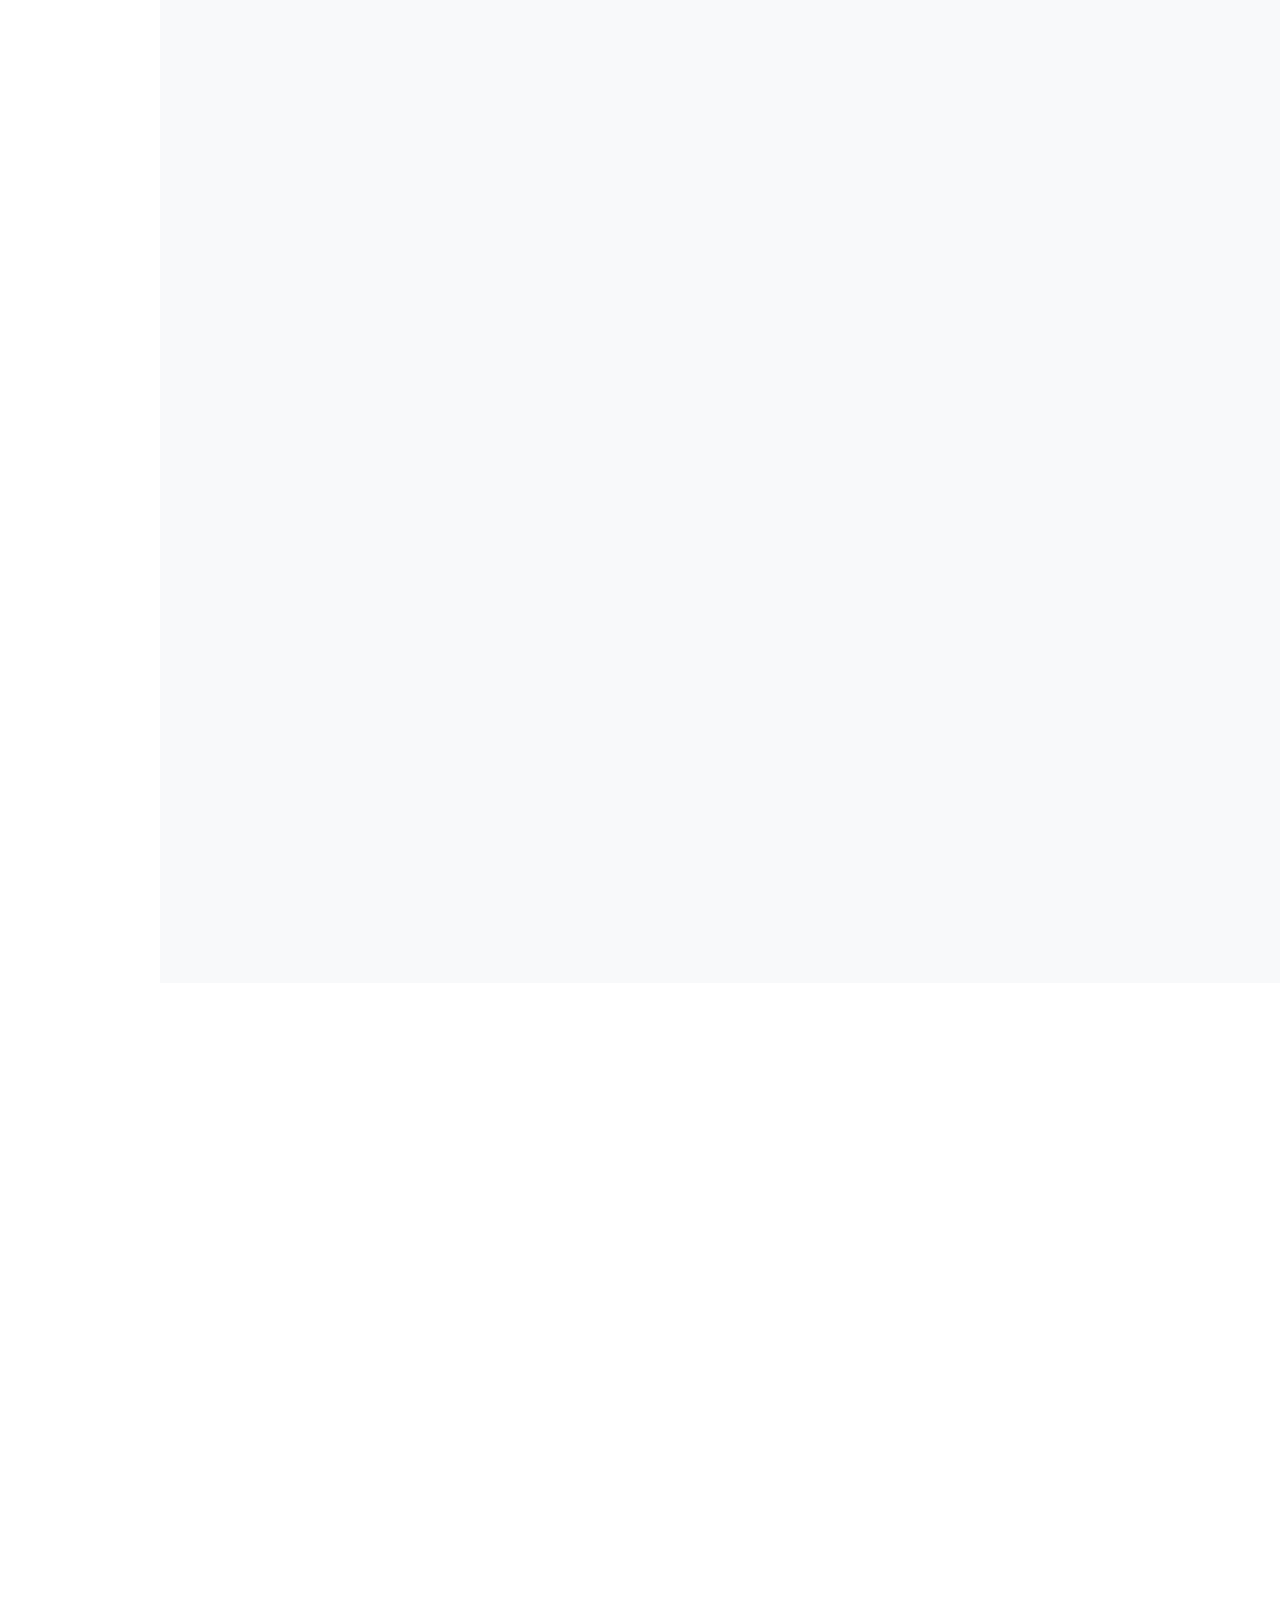
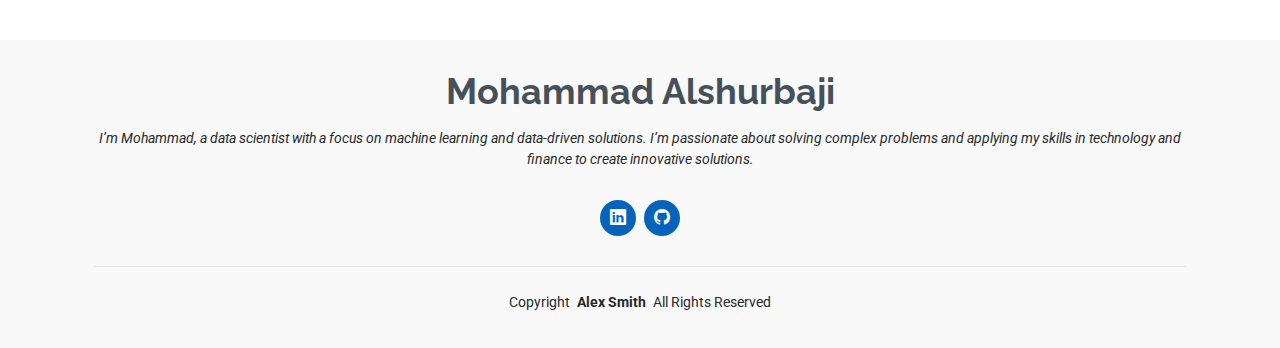
==== commit ee74675c: "Update index.html" ====
--- a/index.html
+++ b/index.html
@@ -1907,23 +1907,23 @@
           <a href="https://github.com/Mohammadalshurbaji"
             ><i class="bi bi-github"></i
           ></a>
-          <a href="https://leetcode.com/u/mohammadalshurbaji/"
+<!--           <a href="https://leetcode.com/u/mohammadalshurbaji/"
             ><i class="bi bi-leetcode"></i
-          ></a>
+          ></a> -->
         </div>
         <div class="container">
-<!--           <div class="copyright"> -->
-<!--             <span>Copyright</span> -->
-<!--             <strong class="px-1 sitename">Alex Smith</strong> -->
-<!--             <span>All Rights Reserved</span> -->
-<!--           </div> -->
-<!--           <div class="credits"> -->
+          <div class="copyright">
+            <span>Copyright</span>
+            <strong class="px-1 sitename">Alex Smith</strong>
+            <span>All Rights Reserved</span>
+          </div>
+          <div class="credits">
 <!--             All the links in the footer should remain intact. -->
             <!-- You can delete the links only if you've purchased the pro version. -->
             <!-- Licensing information: https://bootstrapmade.com/license/ -->
             <!-- Purchase the pro version with working PHP/AJAX contact form: [buy-url] -->
 <!--             Designed by <a href="https://bootstrapmade.com/">BootstrapMade</a> -->
-<!--           </div> -->
+          </div>
         </div>
       </div>
     </footer>
